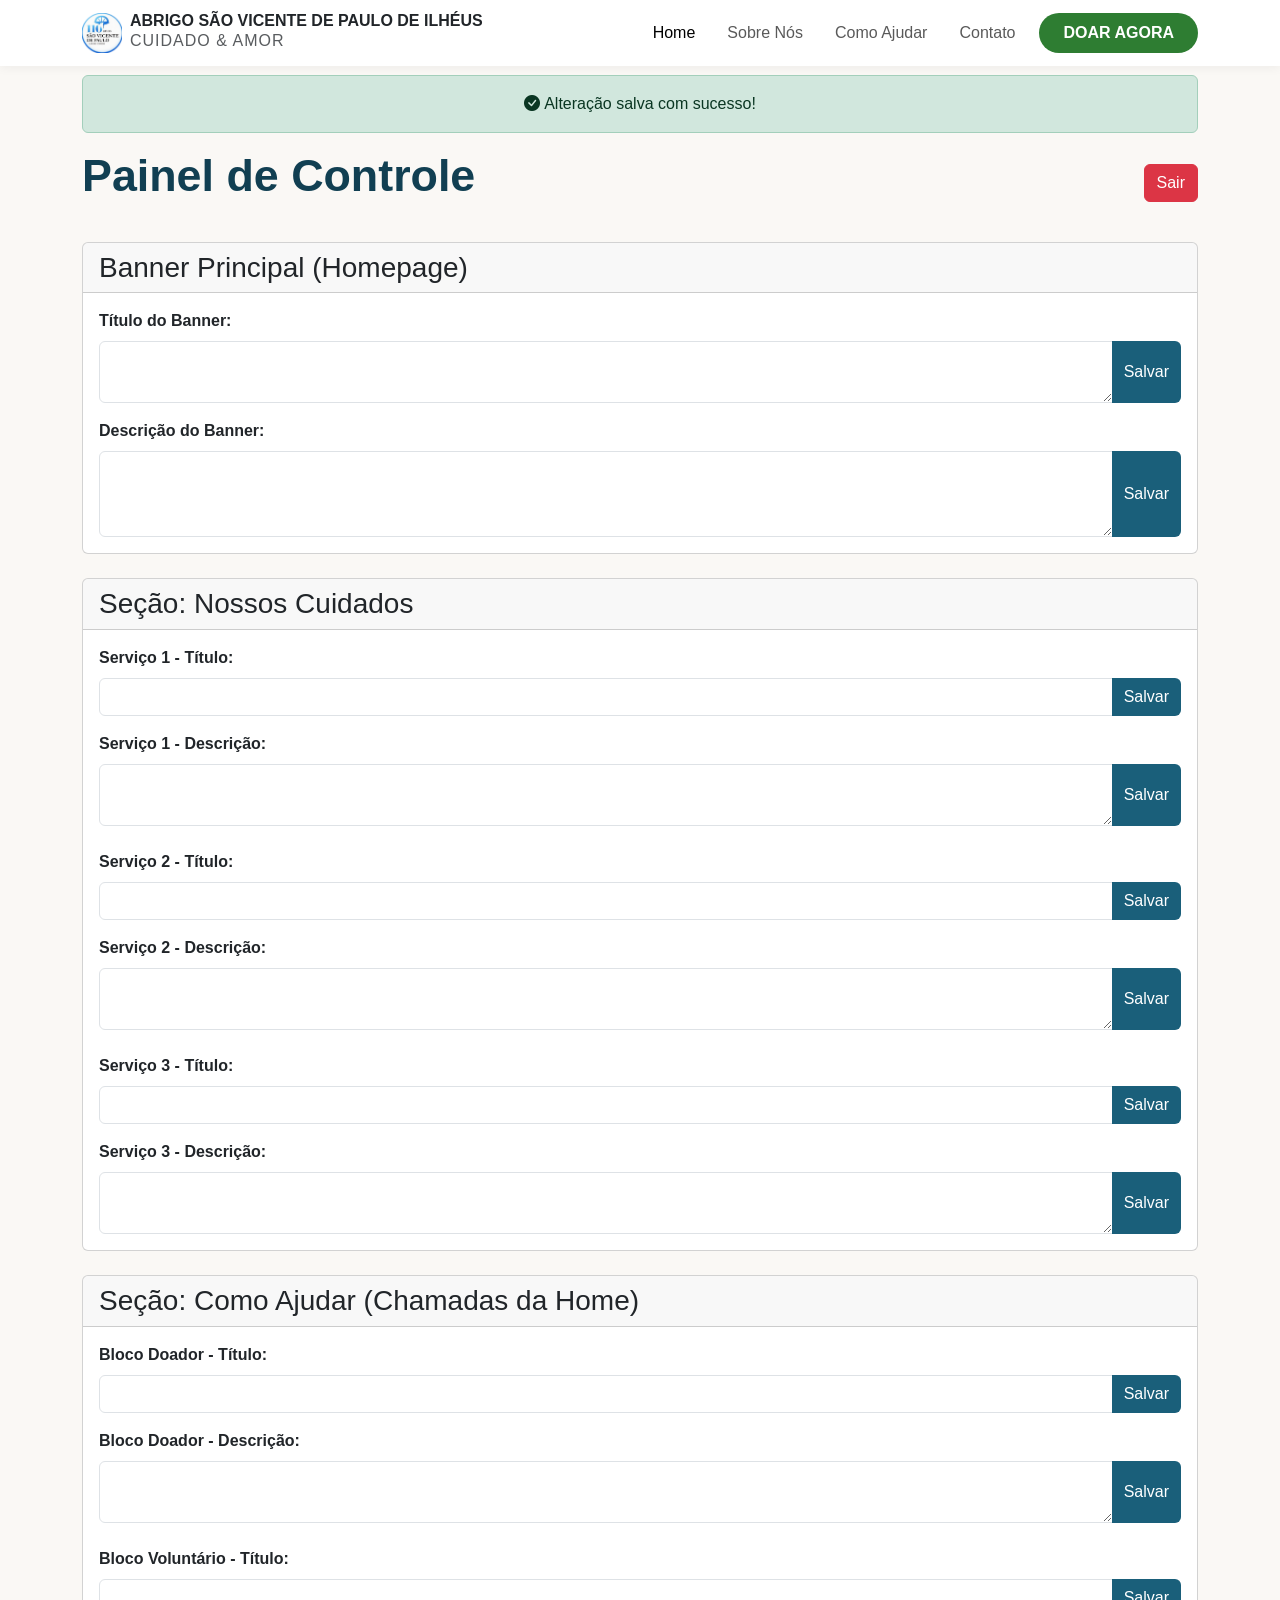
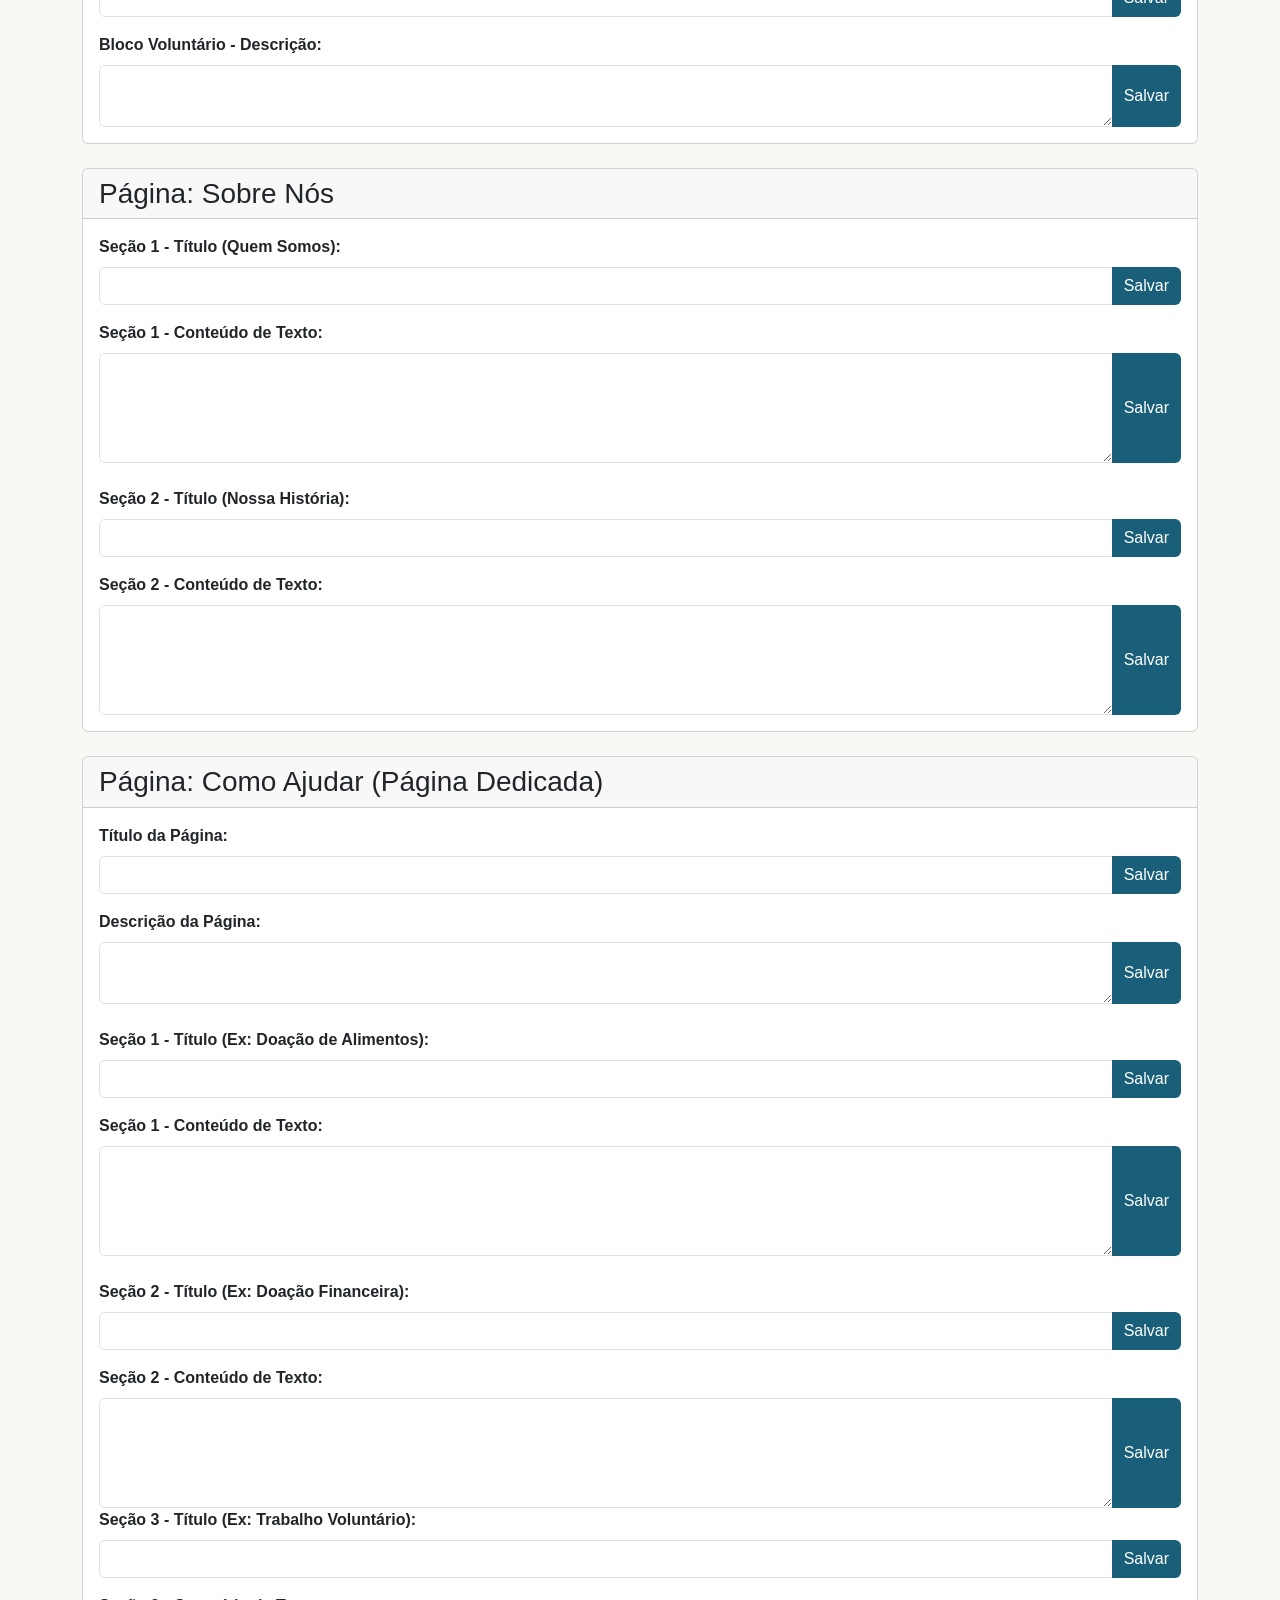
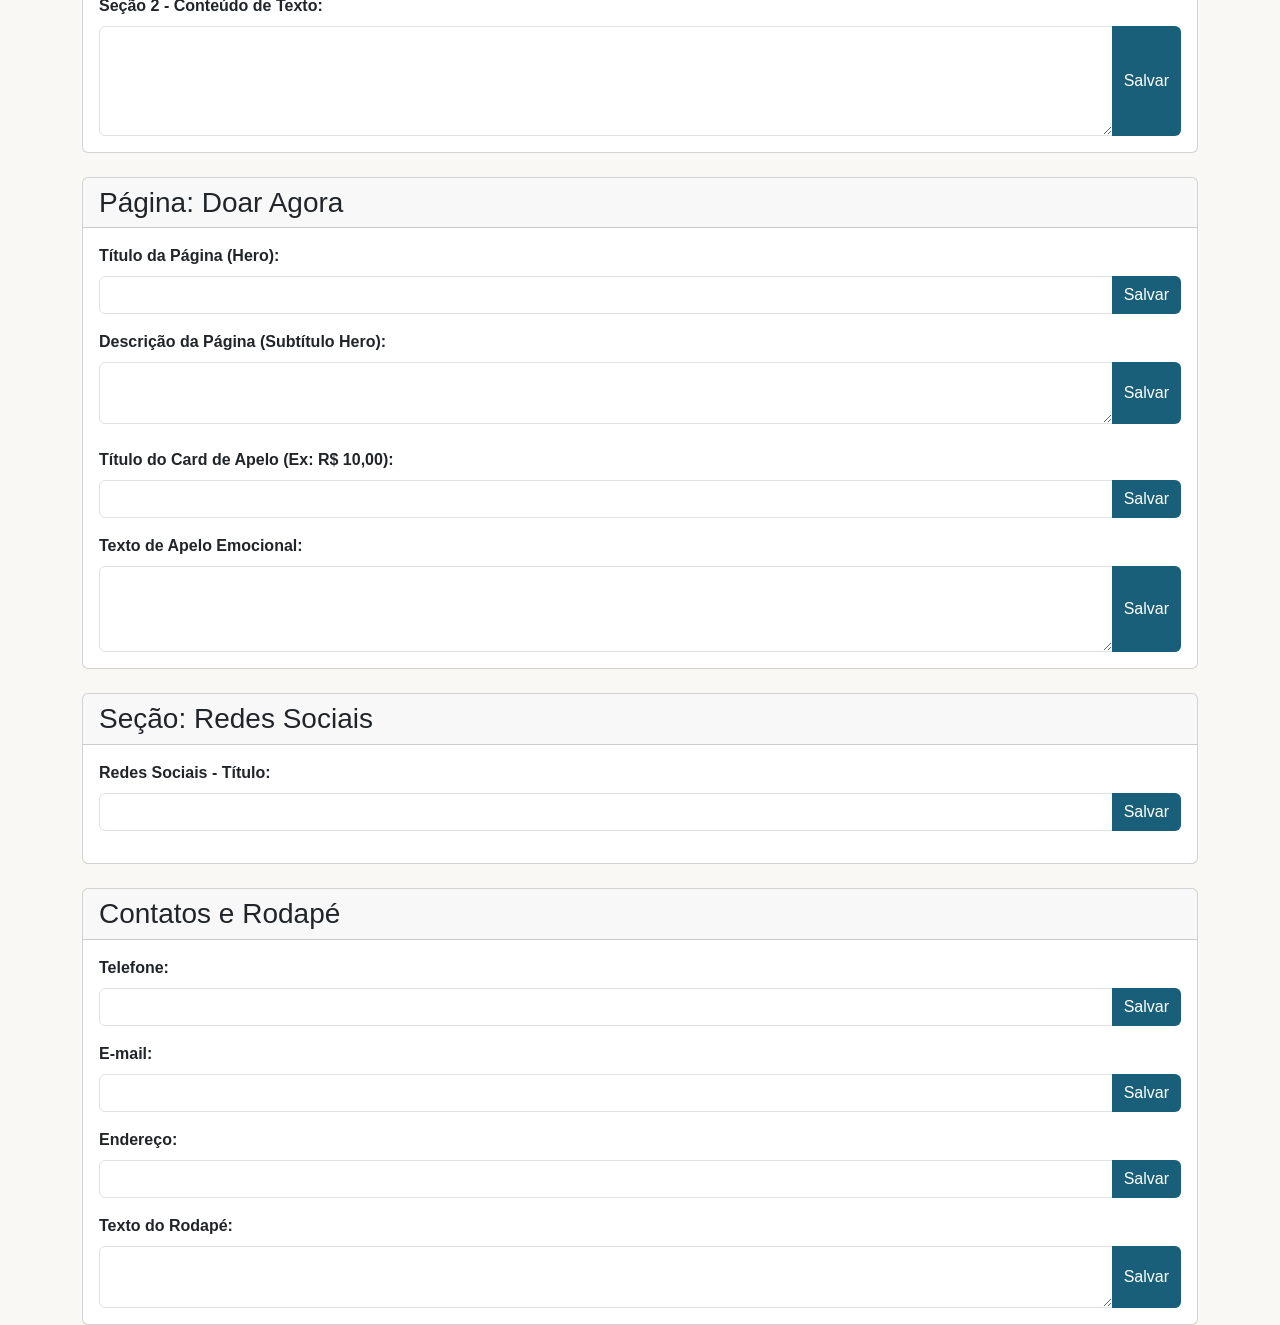
==== src/main/resources/templates/admin.html @ 843635ab "Implementação de envio de e-mail pelo formulário, integração de mapa na página de contato e conclusã" ====
<!DOCTYPE html>
<html lang="pt-BR" xmlns:th="http://www.thymeleaf.org">
<head>
    <meta charset="UTF-8">
    <meta name="viewport" content="width=device-width, initial-scale=1.0">
    <title>Abrigo São Vicente de Paulo de Ilhéus - Cuidado e Amor</title>
    <link rel="stylesheet" href="https://cdn.jsdelivr.net/npm/bootstrap@5.3.2/dist/css/bootstrap.min.css" >
    <link rel="stylesheet" href="https://cdn.jsdelivr.net/npm/bootstrap-icons@1.13.1/font/bootstrap-icons.min.css">
    <link rel="stylesheet" href="../static/css/estilos.css" th:href="@{/css/estilos.css}">
</head>
<body>

    <header>
        <nav class="navbar navbar-expand-lg fixed-top">
            <div class="container align-items-center">

                <!-- TÍTULO -->
                <a class="navbar-brand d-flex align-items-center" href="#">
                    <img src="../static/image/logo.svg" th:src="@{/image/logo.svg}" alt="logo" width="40" height="40" class="me-2">
                    <div class="d-flex flex-column text-start">
                        <span class="fw-bold lh-1 text-dark" style="font-size: 1.0rem;">ABRIGO SÃO VICENTE DE PAULO DE ILHÉUS</span>
                        <small class="text-muted" style="font-size: 1rem; letter-spacing: 1px;">CUIDADO & AMOR</small>
                    </div>
                </a>

                <!-- MENU -->
                <button class="navbar-toggler" mt-2 mt-lg-0 type="button" data-bs-toggle="collapse" data-bs-target="#navbarNav" aria-controls="navbarNav" aria-expanded="false" aria-label="Alternar navegação">
                    <span class="navbar-toggler-icon"></span>
                </button>
                <div class="collapse navbar-collapse" id="navbarNav">
                    <ul class="navbar-nav ms-auto align-items-lg-center">
                        <li class="nav-item"><a class="nav-link active px-3" th:href="@{/}">Home</a></li>
                        <li class="nav-item"><a class="nav-link px-3" th:href="@{/sobre}">Sobre Nós</a></li>
                        <li class="nav-item"><a class="nav-link px-3" th:href="@{/ajudar}">Como Ajudar</a></li>
                        <li class="nav-item"><a class="nav-link px-3 me-2" th:href="@{/contato}">Contato</a></li>
                        <li class="nav-item mt-2 mt-lg-0">
                            <a class="btn btn-custom-green px-4 py-2 rounded-pill fw-bold" th:href="@{/doar}">DOAR AGORA</a>
                        </li>
                    </ul>
                </div>
            </div>
        </nav>
    </header>

    <div style="margin-top: 75px;"></div>

    <div class="container mt-4">

        <div th:if="${param.sucesso}" class="alert alert-success text-center" role="alert">
            <i class="bi bi-check-circle-fill me-1"></i>Alteração salva com sucesso!
        </div>

        <div class="d-flex justify-content-between align-items-center mb-4">
            <h1 class="hero-title">Painel de Controle</h1>
            <a th:href="@{/logout}" class="btn btn-danger">Sair</a>
        </div>

        <div class="card mb-4">
            <div class="card-header h3">Banner Principal (Homepage)</div>
            <div class="card-body">
                <form th:action="@{/admin}" method="POST" class="mb-3">
                    <input type="hidden" name="chave" value="home.titulo">
                    <label class="form-label fw-bold">Título do Banner:</label>
                    <div class="input-group">
                        <textarea name="texto" class="form-control" rows="2" th:text="${textos['home.titulo']}"></textarea>
                        <button class="btn btn-custom-blue" type="submit">Salvar</button>
                    </div>
                </form>

                <form th:action="@{/admin}" method="POST">
                    <input type="hidden" name="chave" value="home.descricao">
                    <label class="form-label fw-bold">Descrição do Banner:</label>
                    <div class="input-group">
                        <textarea name="texto" class="form-control" rows="3" th:text="${textos['home.descricao']}"></textarea>
                        <button class="btn btn-custom-blue" type="submit">Salvar</button>
                    </div>
                </form>
            </div>
        </div>

        <div class="card mb-4">
            <div class="card-header h3">Seção: Nossos Cuidados</div>
            <div class="card-body">
                <form th:action="@{/admin}" method="POST" class="mb-3">
                    <input type="hidden" name="chave" value="servicos.saude.titulo">
                    <label class="form-label fw-bold">Serviço 1 - Título:</label>
                    <div class="input-group">
                        <input type="text" name="texto" class="form-control" th:value="${textos['servicos.saude.titulo']}">
                        <button class="btn btn-custom-blue" type="submit">Salvar</button>
                    </div>
                </form>
                <form th:action="@{/admin}" method="POST" class="mb-4">
                    <input type="hidden" name="chave" value="servicos.saude.texto">
                    <label class="form-label fw-bold">Serviço 1 - Descrição:</label>
                    <div class="input-group">
                        <textarea name="texto" class="form-control" rows="2" th:text="${textos['servicos.saude.texto']}"></textarea>
                        <button class="btn btn-custom-blue" type="submit">Salvar</button>
                    </div>
                </form>

                <form th:action="@{/admin}" method="POST" class="mb-3">
                    <input type="hidden" name="chave" value="servicos.lazer.titulo">
                    <label class="form-label fw-bold">Serviço 2 - Título:</label>
                    <div class="input-group">
                        <input type="text" name="texto" class="form-control" th:value="${textos['servicos.lazer.titulo']}">
                        <button class="btn btn-custom-blue" type="submit">Salvar</button>
                    </div>
                </form>
                <form th:action="@{/admin}" method="POST" class="mb-4">
                    <input type="hidden" name="chave" value="servicos.lazer.texto">
                    <label class="form-label fw-bold">Serviço 2 - Descrição:</label>
                    <div class="input-group">
                        <textarea name="texto" class="form-control" rows="2" th:text="${textos['servicos.lazer.texto']}"></textarea>
                        <button class="btn btn-custom-blue" type="submit">Salvar</button>
                    </div>
                </form>

                <form th:action="@{/admin}" method="POST" class="mb-3">
                    <input type="hidden" name="chave" value="servicos.convivencia.titulo">
                    <label class="form-label fw-bold">Serviço 3 - Título:</label>
                    <div class="input-group">
                        <input type="text" name="texto" class="form-control" th:value="${textos['servicos.convivencia.titulo']}">
                        <button class="btn btn-custom-blue" type="submit">Salvar</button>
                    </div>
                </form>
                <form th:action="@{/admin}" method="POST">
                    <input type="hidden" name="chave" value="servicos.convivencia.texto">
                    <label class="form-label fw-bold">Serviço 3 - Descrição:</label>
                    <div class="input-group">
                        <textarea name="texto" class="form-control" rows="2" th:text="${textos['servicos.convivencia.texto']}"></textarea>
                        <button class="btn btn-custom-blue" type="submit">Salvar</button>
                    </div>
                </form>
            </div>
        </div>

        <div class="card mb-4">
            <div class="card-header h3">Seção: Como Ajudar (Chamadas da Home)</div>
            <div class="card-body">
                <form th:action="@{/admin}" method="POST" class="mb-3">
                    <input type="hidden" name="chave" value="ajudar.doar.titulo">
                    <label class="form-label fw-bold">Bloco Doador - Título:</label>
                    <div class="input-group">
                        <input type="text" name="texto" class="form-control" th:value="${textos['ajudar.doar.titulo']}">
                        <button class="btn btn-custom-blue" type="submit">Salvar</button>
                    </div>
                </form>
                <form th:action="@{/admin}" method="POST" class="mb-4">
                    <input type="hidden" name="chave" value="ajudar.doar.texto">
                    <label class="form-label fw-bold">Bloco Doador - Descrição:</label>
                    <div class="input-group">
                        <textarea name="texto" class="form-control" rows="2" th:text="${textos['ajudar.doar.texto']}"></textarea>
                        <button class="btn btn-custom-blue" type="submit">Salvar</button>
                    </div>
                </form>

                <form th:action="@{/admin}" method="POST" class="mb-3">
                    <input type="hidden" name="chave" value="ajudar.voluntario.titulo">
                    <label class="form-label fw-bold">Bloco Voluntário - Título:</label>
                    <div class="input-group">
                        <input type="text" name="texto" class="form-control" th:value="${textos['ajudar.voluntario.titulo']}">
                        <button class="btn btn-custom-blue" type="submit">Salvar</button>
                    </div>
                </form>
                <form th:action="@{/admin}" method="POST">
                    <input type="hidden" name="chave" value="ajudar.voluntario.texto">
                    <label class="form-label fw-bold">Bloco Voluntário - Descrição:</label>
                    <div class="input-group">
                        <textarea name="texto" class="form-control" rows="2" th:text="${textos['ajudar.voluntario.texto']}"></textarea>
                        <button class="btn btn-custom-blue" type="submit">Salvar</button>
                    </div>
                </form>
            </div>
        </div>

        <div class="card mb-4">
            <div class="card-header h3">Página: Sobre Nós</div>
            <div class="card-body">
                <form th:action="@{/admin}" method="POST" class="mb-3">
                    <input type="hidden" name="chave" value="sobre.quemsomos.titulo">
                    <label class="form-label fw-bold">Seção 1 - Título (Quem Somos):</label>
                    <div class="input-group">
                        <input type="text" name="texto" class="form-control" th:value="${textos['sobre.quemsomos.titulo']}">
                        <button class="btn btn-custom-blue" type="submit">Salvar</button>
                    </div>
                </form>
                <form th:action="@{/admin}" method="POST" class="mb-4">
                    <input type="hidden" name="chave" value="sobre.quemsomos.texto">
                    <label class="form-label fw-bold">Seção 1 - Conteúdo de Texto:</label>
                    <div class="input-group">
                        <textarea name="texto" class="form-control" rows="4" th:text="${textos['sobre.quemsomos.texto']}"></textarea>
                        <button class="btn btn-custom-blue" type="submit">Salvar</button>
                    </div>
                </form>

                <form th:action="@{/admin}" method="POST" class="mb-3">
                    <input type="hidden" name="chave" value="sobre.historia.titulo">
                    <label class="form-label fw-bold">Seção 2 - Título (Nossa História):</label>
                    <div class="input-group">
                        <input type="text" name="texto" class="form-control" th:value="${textos['sobre.historia.titulo']}">
                        <button class="btn btn-custom-blue" type="submit">Salvar</button>
                    </div>
                </form>
                <form th:action="@{/admin}" method="POST">
                    <input type="hidden" name="chave" value="sobre.historia.texto">
                    <label class="form-label fw-bold">Seção 2 - Conteúdo de Texto:</label>
                    <div class="input-group">
                        <textarea name="texto" class="form-control" rows="4" th:text="${textos['sobre.historia.texto']}"></textarea>
                        <button class="btn btn-custom-blue" type="submit">Salvar</button>
                    </div>
                </form>
            </div>
        </div>

        <div class="card mb-4">
            <div class="card-header h3">Página: Como Ajudar (Página Dedicada)</div>
            <div class="card-body">
                <form th:action="@{/admin}" method="POST" class="mb-3">
                    <input type="hidden" name="chave" value="comoajudar.titulo">
                    <label class="form-label fw-bold">Título da Página:</label>
                    <div class="input-group">
                        <input type="text" name="texto" class="form-control" th:value="${textos['comoajudar.titulo']}">
                        <button class="btn btn-custom-blue" type="submit">Salvar</button>
                    </div>
                </form>
                <form th:action="@{/admin}" method="POST" class="mb-4">
                    <input type="hidden" name="chave" value="comoajudar.descricao">
                    <label class="form-label fw-bold">Descrição da Página:</label>
                    <div class="input-group">
                        <textarea name="texto" class="form-control" rows="2" th:text="${textos['comoajudar.descricao']}"></textarea>
                        <button class="btn btn-custom-blue" type="submit">Salvar</button>
                    </div>
                </form>

                <form th:action="@{/admin}" method="POST" class="mb-3">
                    <input type="hidden" name="chave" value="comoajudar.alimentos.titulo">
                    <label class="form-label fw-bold">Seção 1 - Título (Ex: Doação de Alimentos):</label>
                    <div class="input-group">
                        <input type="text" name="texto" class="form-control" th:value="${textos['comoajudar.alimentos.titulo']}">
                        <button class="btn btn-custom-blue" type="submit">Salvar</button>
                    </div>
                </form>
                <form th:action="@{/admin}" method="POST" class="mb-4">
                    <input type="hidden" name="chave" value="comoajudar.alimentos.texto">
                    <label class="form-label fw-bold">Seção 1 - Conteúdo de Texto:</label>
                    <div class="input-group">
                        <textarea name="texto" class="form-control" rows="4" th:text="${textos['comoajudar.alimentos.texto']}"></textarea>
                        <button class="btn btn-custom-blue" type="submit">Salvar</button>
                    </div>
                </form>

                <form th:action="@{/admin}" method="POST" class="mb-3">
                    <input type="hidden" name="chave" value="comoajudar.financeiro.titulo">
                    <label class="form-label fw-bold">Seção 2 - Título (Ex: Doação Financeira):</label>
                    <div class="input-group">
                        <input type="text" name="texto" class="form-control" th:value="${textos['comoajudar.financeiro.titulo']}">
                        <button class="btn btn-custom-blue" type="submit">Salvar</button>
                    </div>
                </form>
                <form th:action="@{/admin}" method="POST">
                    <input type="hidden" name="chave" value="comoajudar.financeiro.texto">
                    <label class="form-label fw-bold">Seção 2 - Conteúdo de Texto:</label>
                    <div class="input-group">
                        <textarea name="texto" class="form-control" rows="4" th:text="${textos['comoajudar.financeiro.texto']}"></textarea>
                        <button class="btn btn-custom-blue" type="submit">Salvar</button>
                    </div>
                </form>

                <form th:action="@{/admin}" method="POST" class="mb-3">
                    <input type="hidden" name="chave" value="comoajudar.voluntario.titulo">
                    <label class="form-label fw-bold">Seção 3 - Título (Ex: Trabalho Voluntário):</label>
                    <div class="input-group">
                        <input type="text" name="texto" class="form-control" th:value="${textos['comoajudar.voluntario.titulo']}">
                        <button class="btn btn-custom-blue" type="submit">Salvar</button>
                    </div>
                </form>
                <form th:action="@{/admin}" method="POST">
                    <input type="hidden" name="chave" value="comoajudar.voluntario.texto">
                    <label class="form-label fw-bold">Seção 2 - Conteúdo de Texto:</label>
                    <div class="input-group">
                        <textarea name="texto" class="form-control" rows="4" th:text="${textos['comoajudar.voluntario.texto']}"></textarea>
                        <button class="btn btn-custom-blue" type="submit">Salvar</button>
                    </div>
                </form>
            </div>
        </div>

        <div class="card mb-4">
            <div class="card-header h3">Página: Doar Agora</div>
            <div class="card-body">
                <form th:action="@{/admin}" method="POST" class="mb-3">
                    <input type="hidden" name="chave" value="doar.titulo">
                    <label class="form-label fw-bold">Título da Página (Hero):</label>
                    <div class="input-group">
                        <input type="text" name="texto" class="form-control" th:value="${textos['doar.titulo']}">
                        <button class="btn btn-custom-blue" type="submit">Salvar</button>
                    </div>
                </form>
                <form th:action="@{/admin}" method="POST" class="mb-4">
                    <input type="hidden" name="chave" value="doar.descricao">
                    <label class="form-label fw-bold">Descrição da Página (Subtítulo Hero):</label>
                    <div class="input-group">
                        <textarea name="texto" class="form-control" rows="2" th:text="${textos['doar.descricao']}"></textarea>
                        <button class="btn btn-custom-blue" type="submit">Salvar</button>
                    </div>
                </form>

                <form th:action="@{/admin}" method="POST" class="mb-3">
                    <input type="hidden" name="chave" value="doar.apelo.titulo">
                    <label class="form-label fw-bold">Título do Card de Apelo (Ex: R$ 10,00):</label>
                    <div class="input-group">
                        <input type="text" name="texto" class="form-control" th:value="${textos['doar.apelo.titulo']}">
                        <button class="btn btn-custom-blue" type="submit">Salvar</button>
                    </div>
                </form>
                <form th:action="@{/admin}" method="POST">
                    <input type="hidden" name="chave" value="doar.apelo.texto">
                    <label class="form-label fw-bold">Texto de Apelo Emocional:</label>
                    <div class="input-group">
                        <textarea name="texto" class="form-control" rows="3" th:text="${textos['doar.apelo.texto']}"></textarea>
                        <button class="btn btn-custom-blue" type="submit">Salvar</button>
                    </div>
                </form>
            </div>
        </div>

        <div class="card mb-4">
            <div class="card-header h3">Seção: Redes Sociais</div>
            <div class="card-body">
                <form th:action="@{/admin}" method="POST" class="mb-3">
                    <input type="hidden" name="chave" value="redes.titulo">
                    <label class="form-label fw-bold">Redes Sociais - Título:</label>
                    <div class="input-group">
                        <input type="text" name="texto" class="form-control" th:value="${textos['redes.titulo']}">
                        <button class="btn btn-custom-blue" type="submit">Salvar</button>
                    </div>
                </form>
            </div>
        </div>

        <div class="card">
            <div class="card-header h3">Contatos e Rodapé</div>
            <div class="card-body">
                <form th:action="@{/admin}" method="POST" class="mb-3">
                    <input type="hidden" name="chave" value="contato.telefone">
                    <label class="form-label fw-bold">Telefone:</label>
                    <div class="input-group">
                        <input type="text" name="texto" class="form-control" th:value="${textos['contato.telefone']}">
                        <button class="btn btn-custom-blue" type="submit">Salvar</button>
                    </div>
                </form>

                <form th:action="@{/admin}" method="POST" class="mb-3">
                    <input type="hidden" name="chave" value="contato.email">
                    <label class="form-label fw-bold">E-mail:</label>
                    <div class="input-group">
                        <input type="text" name="texto" class="form-control" th:value="${textos['contato.email']}">
                        <button class="btn btn-custom-blue" type="submit">Salvar</button>
                    </div>
                </form>

                <form th:action="@{/admin}" method="POST" class="mb-3">
                    <input type="hidden" name="chave" value="contato.endereco">
                    <label class="form-label fw-bold">Endereço:</label>
                    <div class="input-group">
                        <input type="text" name="texto" class="form-control" th:value="${textos['contato.endereco']}">
                        <button class="btn btn-custom-blue" type="submit">Salvar</button>
                    </div>
                </form>

                <form th:action="@{/admin}" method="POST">
                    <input type="hidden" name="chave" value="footer.sobre.texto">
                    <label class="form-label fw-bold">Texto do Rodapé:</label>
                    <div class="input-group">
                        <textarea name="texto" class="form-control" rows="2" th:text="${textos['footer.sobre.texto']}"></textarea>
                        <button class="btn btn-custom-blue" type="submit">Salvar</button>
                    </div>
                </form>
            </div>
        </div>
    </div>

    <script src="https://cdn.jsdelivr.net/npm/bootstrap@5.3.2/dist/js/bootstrap.bundle.min.js"></script>
</body>
</html>
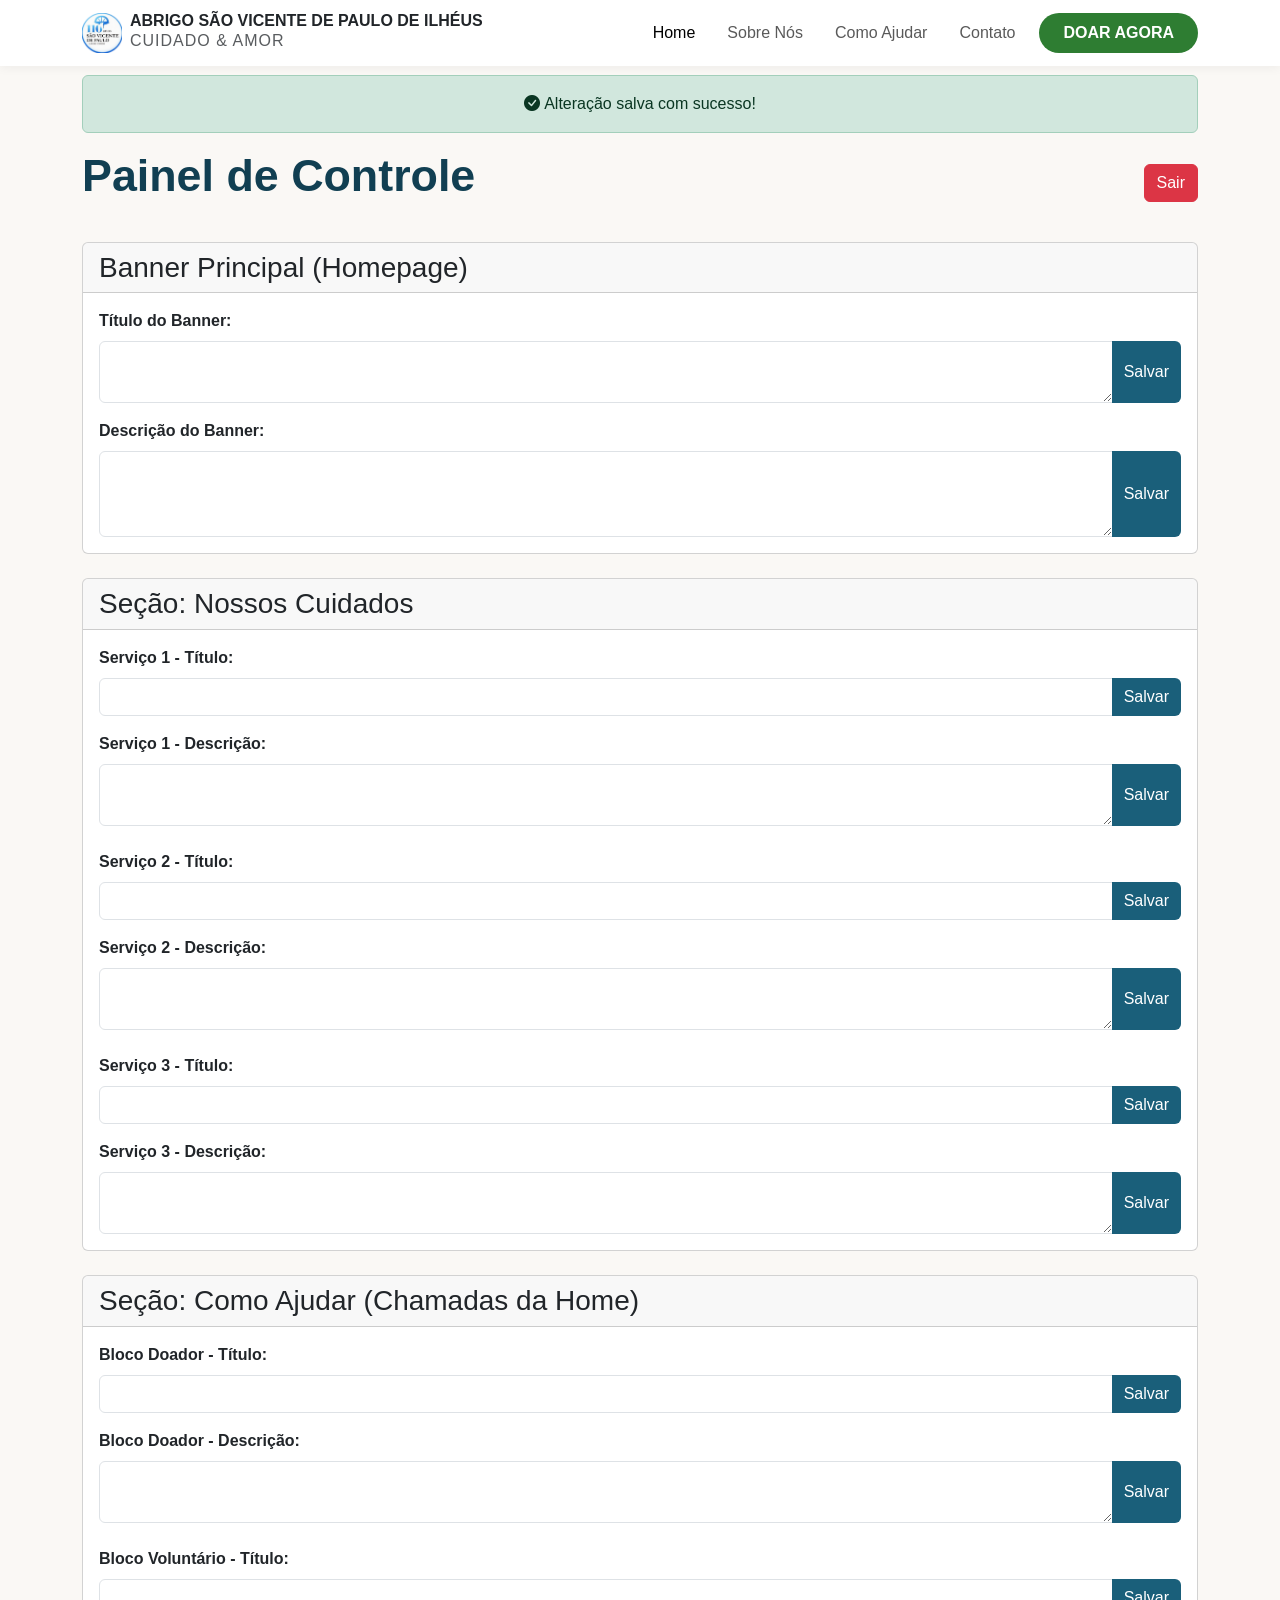
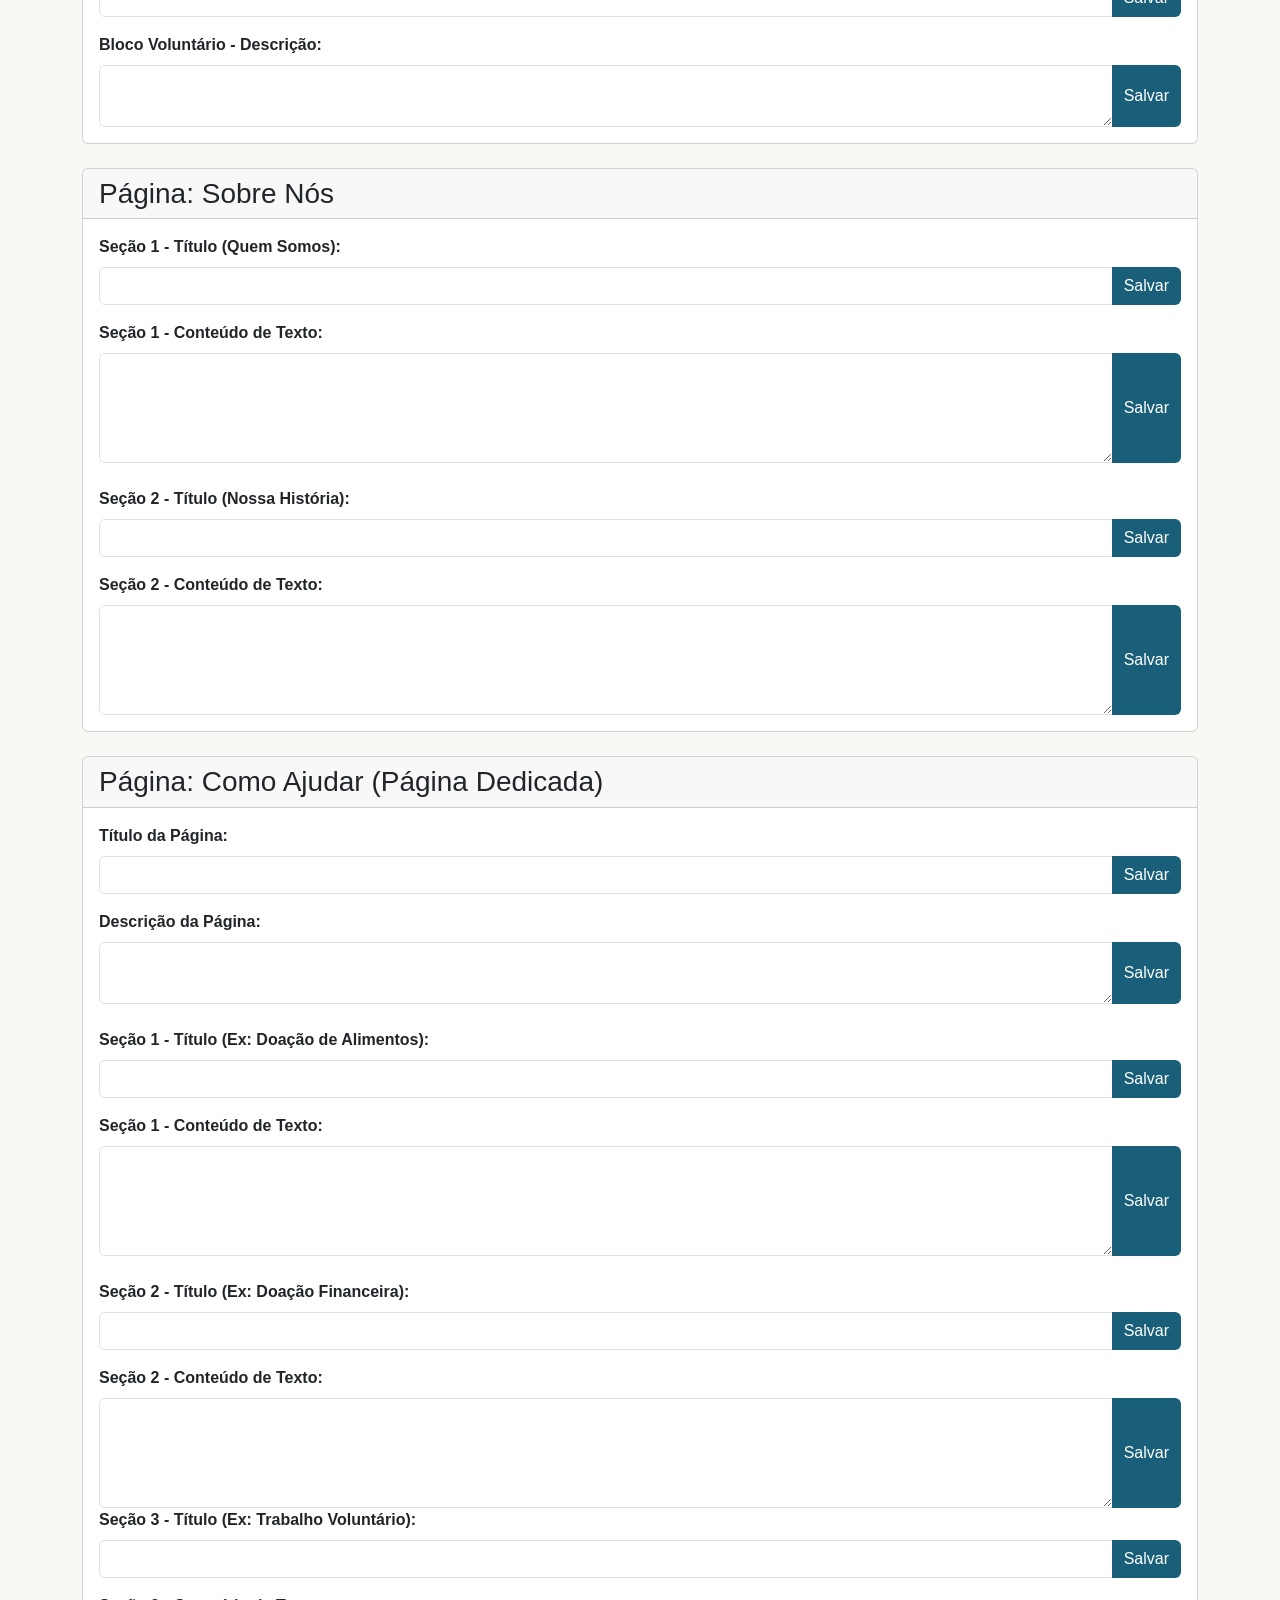
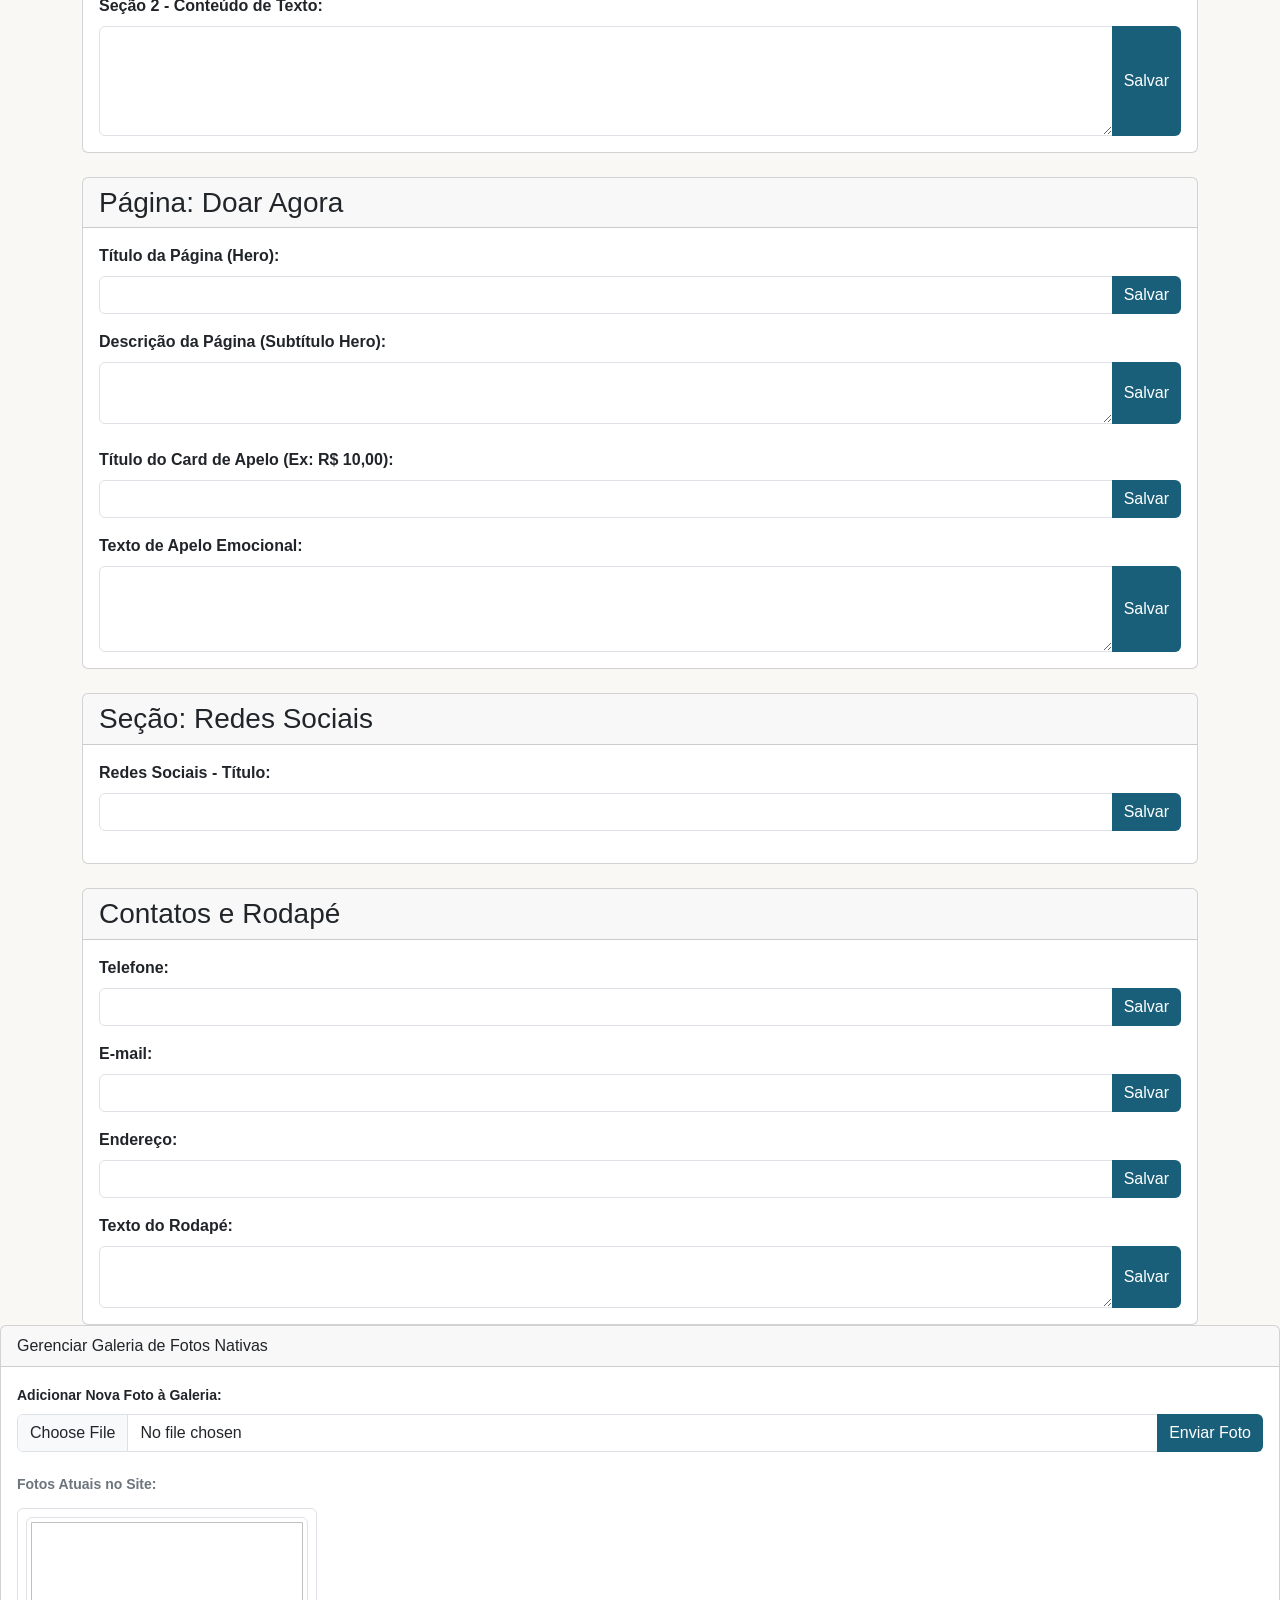
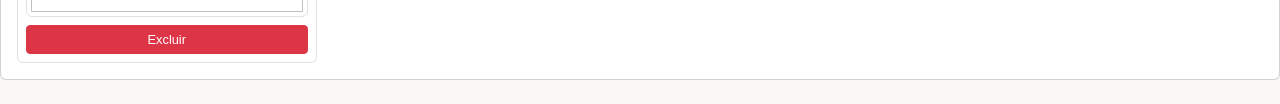
==== commit f246be43: "Implementação da galeria e alterações em sobre.html" ====
--- a/src/main/resources/templates/admin.html
+++ b/src/main/resources/templates/admin.html
@@ -7,6 +7,7 @@
     <link rel="stylesheet" href="https://cdn.jsdelivr.net/npm/bootstrap@5.3.2/dist/css/bootstrap.min.css" >
     <link rel="stylesheet" href="https://cdn.jsdelivr.net/npm/bootstrap-icons@1.13.1/font/bootstrap-icons.min.css">
     <link rel="stylesheet" href="../static/css/estilos.css" th:href="@{/css/estilos.css}">
+    <link rel="icon" th:href="@{/image/favicon-32x32.png}" type="image/x-icon">
 </head>
 <body>
 
@@ -380,6 +381,36 @@
         </div>
     </div>
 
+    <!-- SEÇÃO: GALERIA DE FOTOS (TABELA MÍDIA) -->
+    <div class="card mb-4">
+        <div class="card-header">Gerenciar Galeria de Fotos Nativas</div>
+        <div class="card-body">
+            
+            <!-- Formulário de Upload -->
+            <form th:action="@{/admin/galeria/upload}" method="POST" enctype="multipart/form-data" class="mb-4">
+                <label class="form-label small fw-semibold">Adicionar Nova Foto à Galeria:</label>
+                <div class="input-group">
+                    <input type="file" name="imagem" class="form-control" accept="image/*" required>
+                    <button class="btn btn-custom-blue" type="submit">Enviar Foto</button>
+                </div>
+            </form>
+
+            <!-- Grade de Miniaturas com as fotos que já estão salvas no banco -->
+            <h6 class="fw-bold mb-3 small text-secondary">Fotos Atuais no Site:</h6>
+            <div class="row g-3">
+                <div class="col-6 col-md-3 text-center" th:each="midia : ${midias}">
+                    <div class="border rounded p-2">
+                        <img th:src="${midia.urlCaminho}" class="img-thumbnail mb-2" style="height: 100px; object-fit: cover; width: 100%;">
+                        <form th:action="@{/admin/excluir/{id}(id=${midia.id})}" th:method="delete" class="d-inline">
+                            <button type="submit" class="btn btn-danger btn-sm w-100" style="font-size: 0.8rem;">Excluir</button>
+                        </form>
+                    </div>
+                </div>
+            </div>
+
+        </div>
+    </div>
+
     <script src="https://cdn.jsdelivr.net/npm/bootstrap@5.3.2/dist/js/bootstrap.bundle.min.js"></script>
 </body>
 </html>
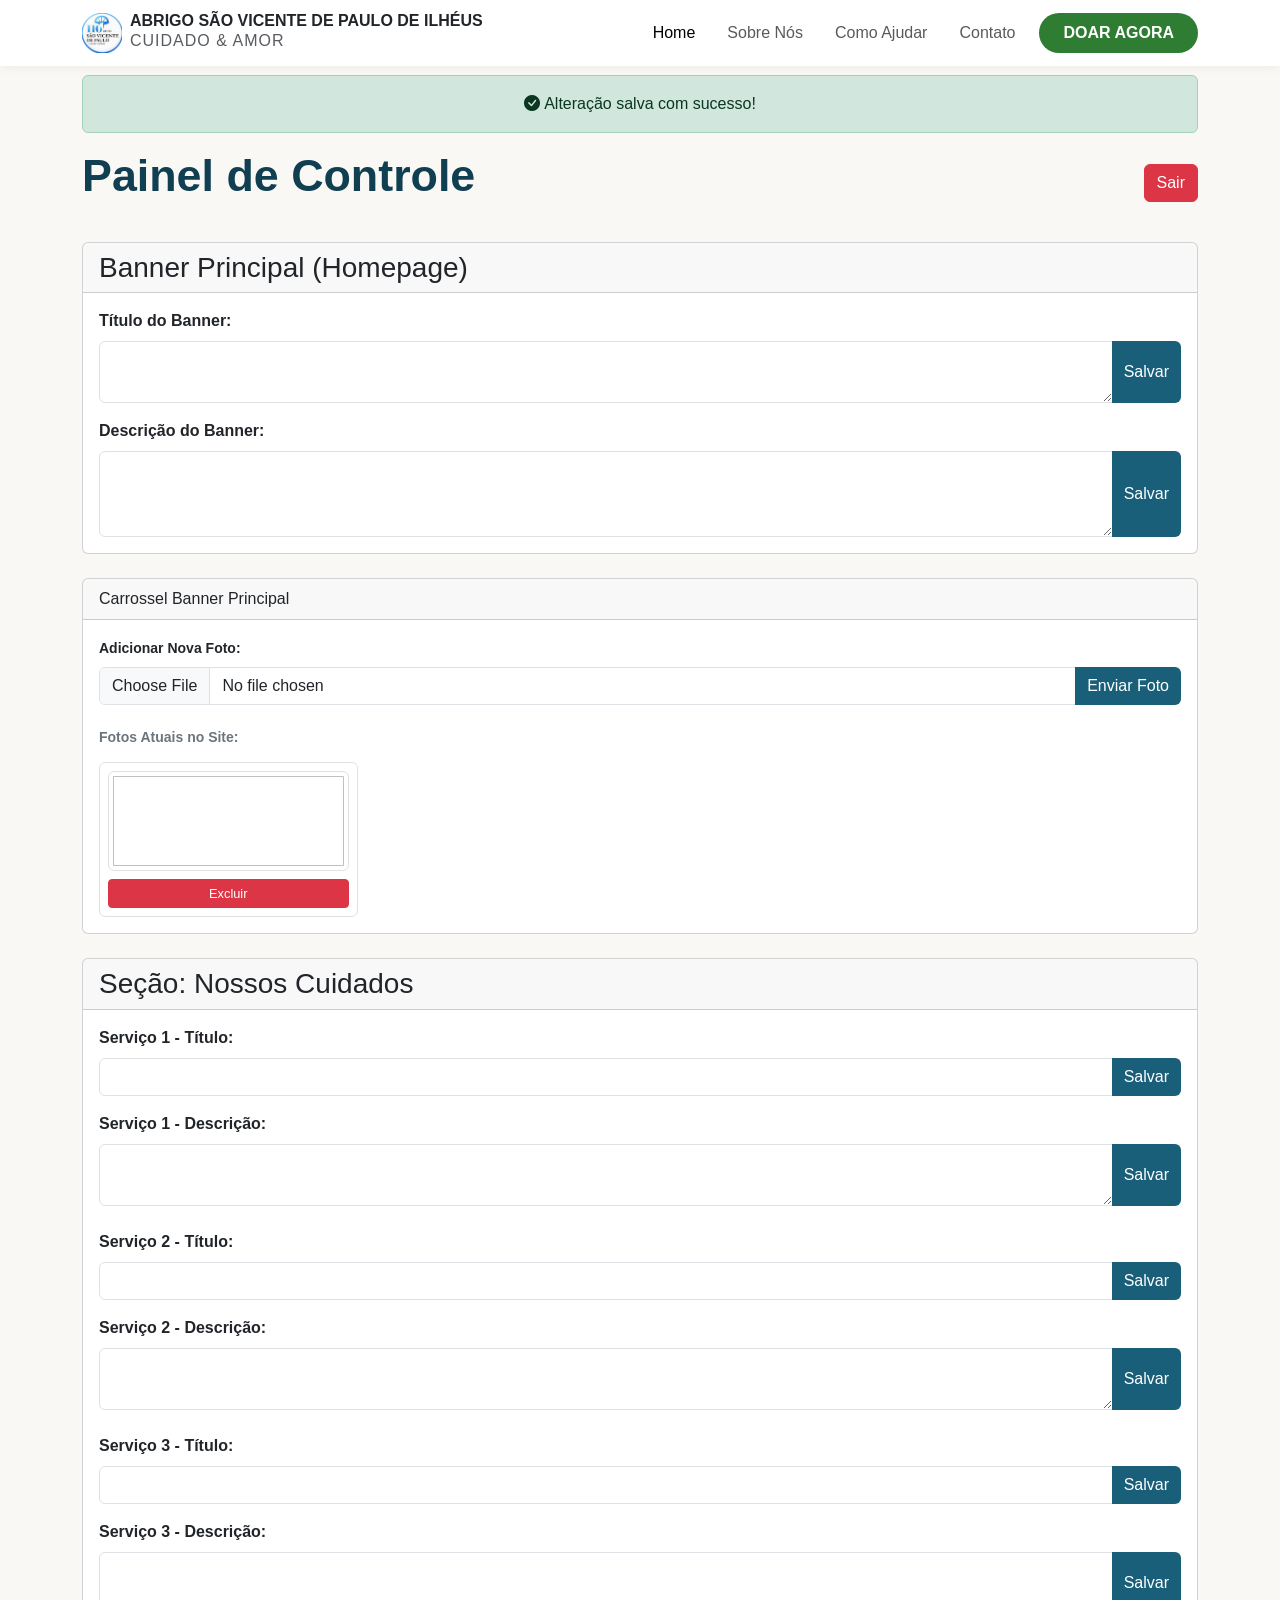
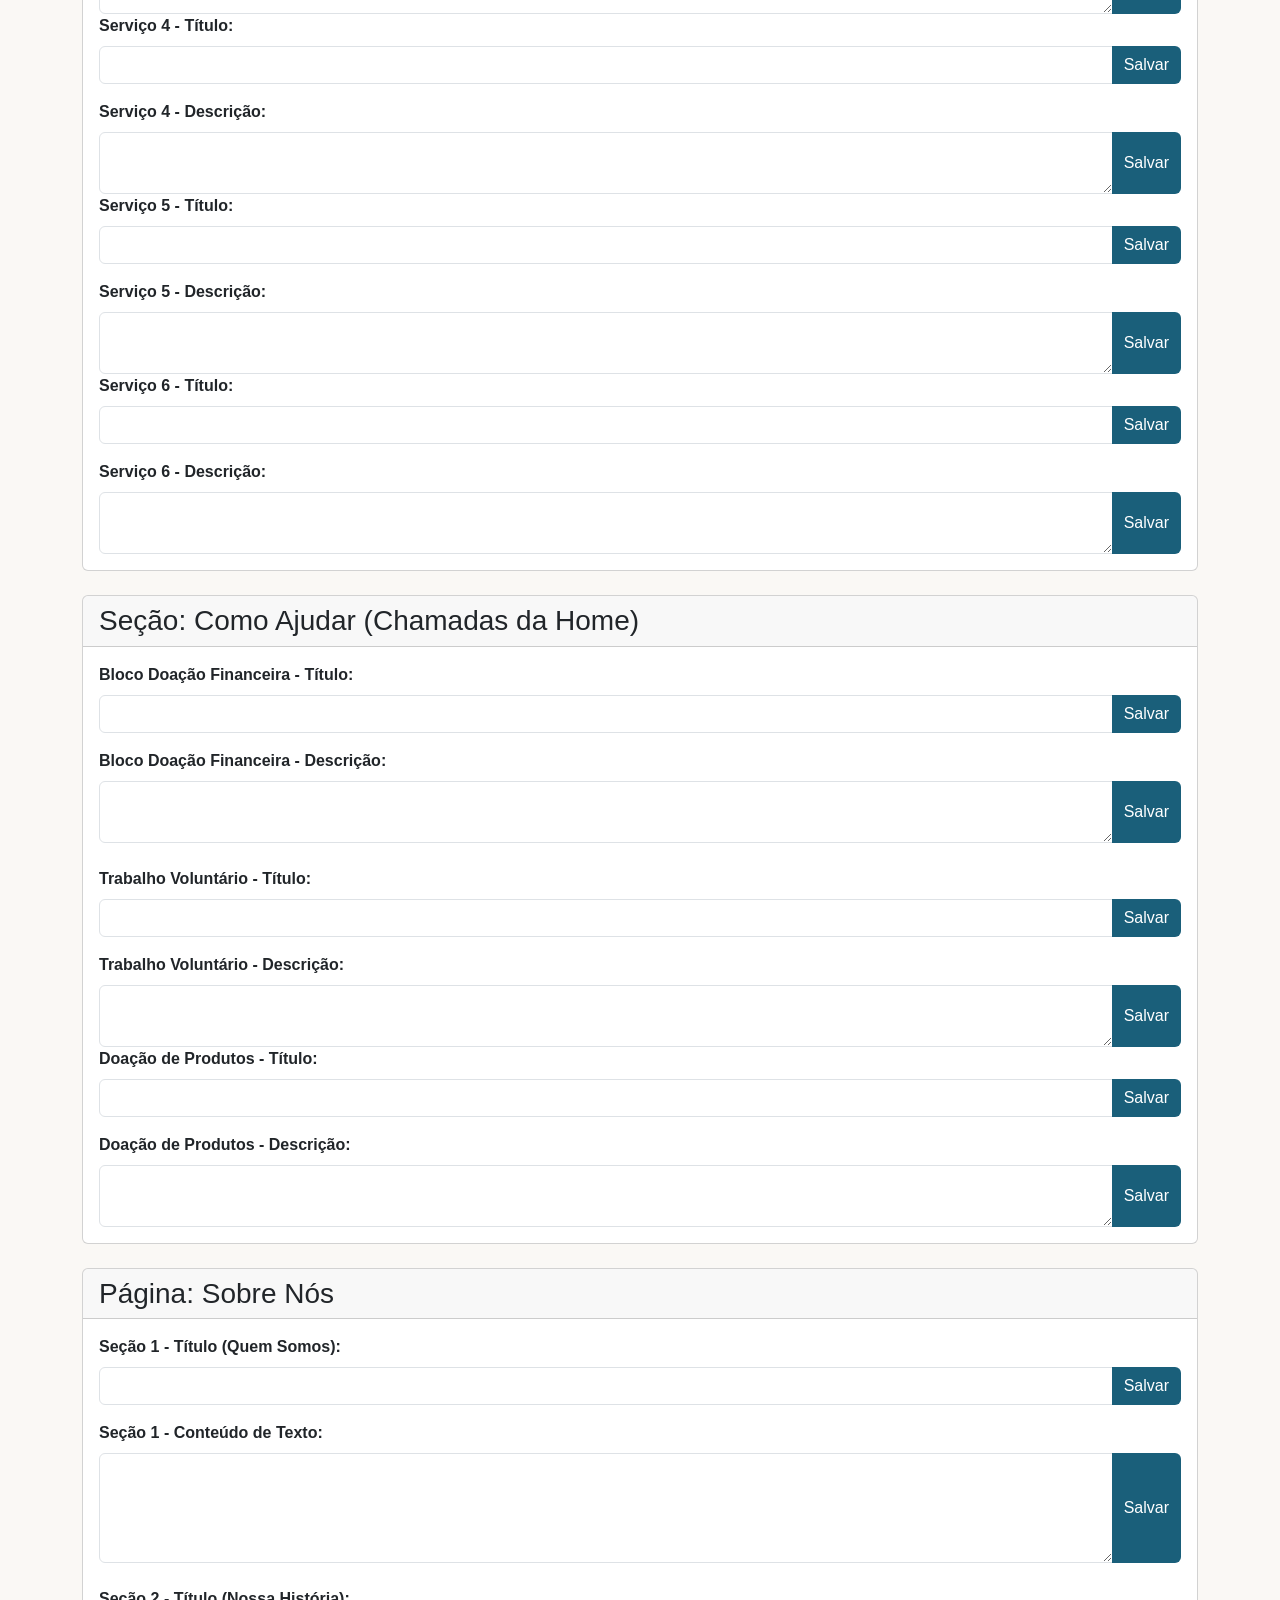
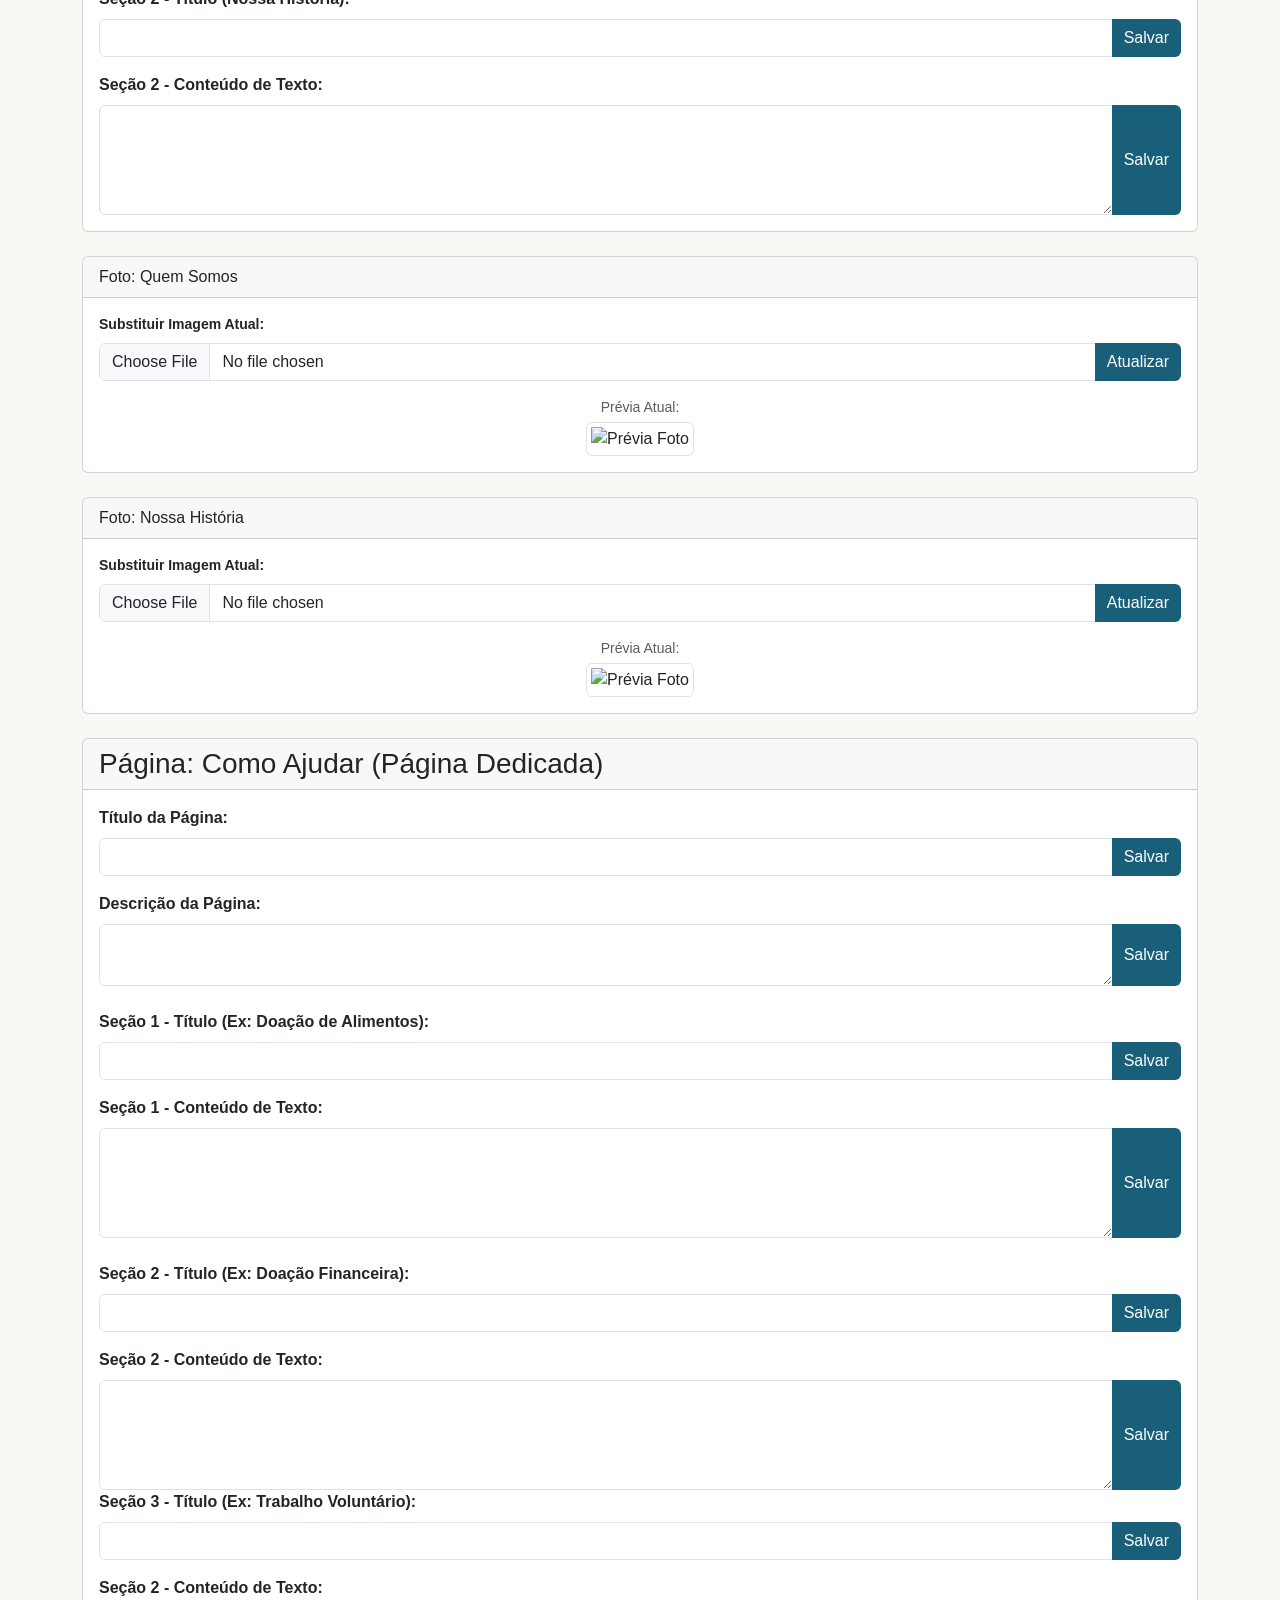
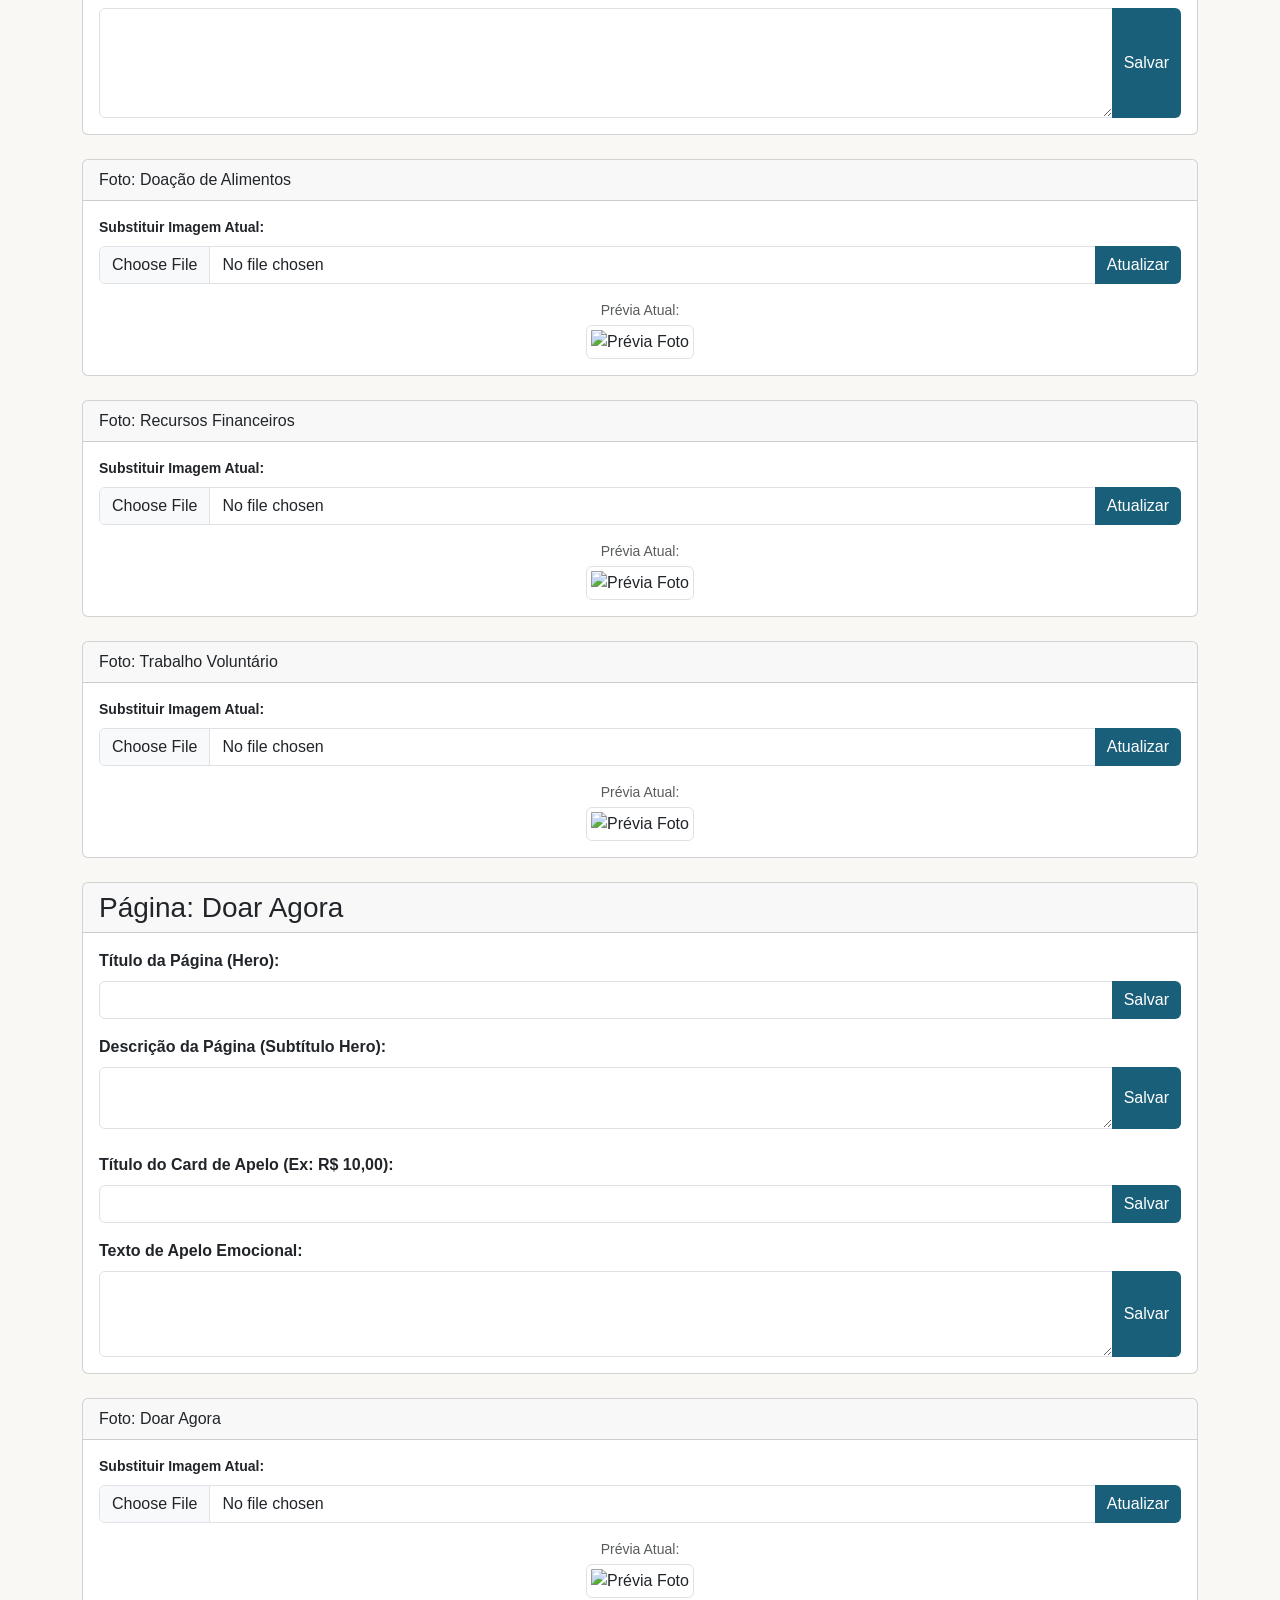
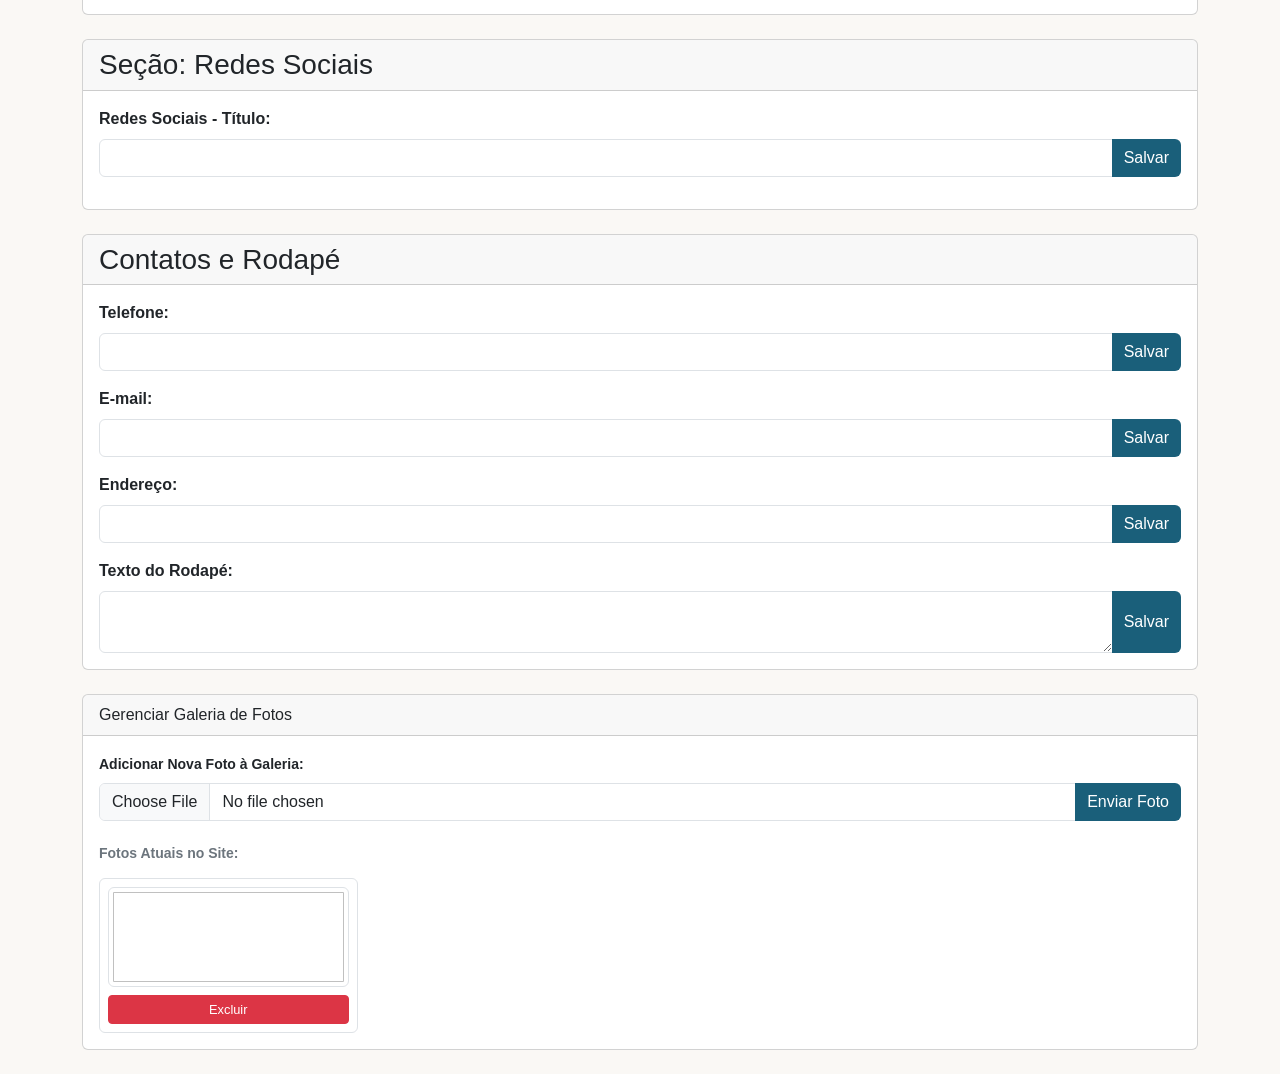
==== commit 589d352a: "Configurações para Upload de imagem pelo administrador do site" ====
--- a/src/main/resources/templates/admin.html
+++ b/src/main/resources/templates/admin.html
@@ -78,13 +78,59 @@
                 </form>
             </div>
         </div>
+        
+        <div class="card mb-4">
+            <div class="card-header">Carrossel Banner Principal</div>
+            <div class="card-body">
+                
+                <!-- Formulário de Upload -->
+                <form th:action="@{/admin/carrossel/upload}" method="POST" enctype="multipart/form-data" class="mb-4">
+                    <label class="form-label small fw-semibold">Adicionar Nova Foto:</label>
+                    <div class="input-group">
+                        <input type="file" name="imagem" class="form-control" accept="image/*" required>
+                        <button class="btn btn-custom-blue" type="submit">Enviar Foto</button>
+                    </div>
+                </form>
+
+                <!-- Grade de Miniaturas com as fotos que já estão salvas no banco -->
+                <h6 class="fw-bold mb-3 small text-secondary">Fotos Atuais no Site:</h6>
+                <div class="row g-3">
+                    <div class="col-6 col-md-3 text-center" th:each="midia : ${midiasCarrossel}">
+                        <div class="border rounded p-2">
+                            <img th:src="${midia.urlCaminho}" class="img-thumbnail mb-2" style="height: 100px; object-fit: cover; width: 100%;">
+                            <form th:action="@{/admin/excluir/{id}(id=${midia.id})}" th:method="delete" class="d-inline">
+                                <button type="submit" class="btn btn-danger btn-sm w-100" style="font-size: 0.8rem;">Excluir</button>
+                            </form>
+                        </div>
+                    </div>
+                </div>
+
+            </div>
+        </div>
 
         <div class="card mb-4">
             <div class="card-header h3">Seção: Nossos Cuidados</div>
             <div class="card-body">
                 <form th:action="@{/admin}" method="POST" class="mb-3">
+                    <input type="hidden" name="chave" value="servicos.assistencia.titulo">
+                    <label class="form-label fw-bold">Serviço 1 - Título:</label>
+                    <div class="input-group">
+                        <input type="text" name="texto" class="form-control" th:value="${textos['servicos.assistencia.titulo']}">
+                        <button class="btn btn-custom-blue" type="submit">Salvar</button>
+                    </div>
+                </form>
+                <form th:action="@{/admin}" method="POST" class="mb-4">
+                    <input type="hidden" name="chave" value="servicos.assistencia.texto">
+                    <label class="form-label fw-bold">Serviço 1 - Descrição:</label>
+                    <div class="input-group">
+                        <textarea name="texto" class="form-control" rows="2" th:text="${textos['servicos.assistencia.texto']}"></textarea>
+                        <button class="btn btn-custom-blue" type="submit">Salvar</button>
+                    </div>
+                </form>
+
+                <form th:action="@{/admin}" method="POST" class="mb-3">
                     <input type="hidden" name="chave" value="servicos.saude.titulo">
-                    <label class="form-label fw-bold">Serviço 1 - Título:</label>
+                    <label class="form-label fw-bold">Serviço 2 - Título:</label>
                     <div class="input-group">
                         <input type="text" name="texto" class="form-control" th:value="${textos['servicos.saude.titulo']}">
                         <button class="btn btn-custom-blue" type="submit">Salvar</button>
@@ -92,7 +138,7 @@
                 </form>
                 <form th:action="@{/admin}" method="POST" class="mb-4">
                     <input type="hidden" name="chave" value="servicos.saude.texto">
-                    <label class="form-label fw-bold">Serviço 1 - Descrição:</label>
+                    <label class="form-label fw-bold">Serviço 2 - Descrição:</label>
                     <div class="input-group">
                         <textarea name="texto" class="form-control" rows="2" th:text="${textos['servicos.saude.texto']}"></textarea>
                         <button class="btn btn-custom-blue" type="submit">Salvar</button>
@@ -100,16 +146,50 @@
                 </form>
 
                 <form th:action="@{/admin}" method="POST" class="mb-3">
+                    <input type="hidden" name="chave" value="servicos.alimentacao.titulo">
+                    <label class="form-label fw-bold">Serviço 3 - Título:</label>
+                    <div class="input-group">
+                        <input type="text" name="texto" class="form-control" th:value="${textos['servicos.alimentacao.titulo']}">
+                        <button class="btn btn-custom-blue" type="submit">Salvar</button>
+                    </div>
+                </form>
+                <form th:action="@{/admin}" method="POST">
+                    <input type="hidden" name="chave" value="servicos.alimentacao.texto">
+                    <label class="form-label fw-bold">Serviço 3 - Descrição:</label>
+                    <div class="input-group">
+                        <textarea name="texto" class="form-control" rows="2" th:text="${textos['servicos.alimentacao.texto']}"></textarea>
+                        <button class="btn btn-custom-blue" type="submit">Salvar</button>
+                    </div>
+                </form>
+
+                <form th:action="@{/admin}" method="POST" class="mb-3">
+                    <input type="hidden" name="chave" value="servicos.fisioterapia.titulo">
+                    <label class="form-label fw-bold">Serviço 4 - Título:</label>
+                    <div class="input-group">
+                        <input type="text" name="texto" class="form-control" th:value="${textos['servicos.fisioterapia.titulo']}">
+                        <button class="btn btn-custom-blue" type="submit">Salvar</button>
+                    </div>
+                </form>
+                <form th:action="@{/admin}" method="POST">
+                    <input type="hidden" name="chave" value="servicos.fisioterapia.texto">
+                    <label class="form-label fw-bold">Serviço 4 - Descrição:</label>
+                    <div class="input-group">
+                        <textarea name="texto" class="form-control" rows="2" th:text="${textos['servicos.fisioterapia.texto']}"></textarea>
+                        <button class="btn btn-custom-blue" type="submit">Salvar</button>
+                    </div>
+                </form>
+
+                <form th:action="@{/admin}" method="POST" class="mb-3">
                     <input type="hidden" name="chave" value="servicos.lazer.titulo">
-                    <label class="form-label fw-bold">Serviço 2 - Título:</label>
+                    <label class="form-label fw-bold">Serviço 5 - Título:</label>
                     <div class="input-group">
                         <input type="text" name="texto" class="form-control" th:value="${textos['servicos.lazer.titulo']}">
                         <button class="btn btn-custom-blue" type="submit">Salvar</button>
                     </div>
                 </form>
-                <form th:action="@{/admin}" method="POST" class="mb-4">
+                <form th:action="@{/admin}" method="POST">
                     <input type="hidden" name="chave" value="servicos.lazer.texto">
-                    <label class="form-label fw-bold">Serviço 2 - Descrição:</label>
+                    <label class="form-label fw-bold">Serviço 5 - Descrição:</label>
                     <div class="input-group">
                         <textarea name="texto" class="form-control" rows="2" th:text="${textos['servicos.lazer.texto']}"></textarea>
                         <button class="btn btn-custom-blue" type="submit">Salvar</button>
@@ -117,18 +197,18 @@
                 </form>
 
                 <form th:action="@{/admin}" method="POST" class="mb-3">
-                    <input type="hidden" name="chave" value="servicos.convivencia.titulo">
-                    <label class="form-label fw-bold">Serviço 3 - Título:</label>
-                    <div class="input-group">
-                        <input type="text" name="texto" class="form-control" th:value="${textos['servicos.convivencia.titulo']}">
-                        <button class="btn btn-custom-blue" type="submit">Salvar</button>
-                    </div>
-                </form>
-                <form th:action="@{/admin}" method="POST">
-                    <input type="hidden" name="chave" value="servicos.convivencia.texto">
-                    <label class="form-label fw-bold">Serviço 3 - Descrição:</label>
-                    <div class="input-group">
-                        <textarea name="texto" class="form-control" rows="2" th:text="${textos['servicos.convivencia.texto']}"></textarea>
+                    <input type="hidden" name="chave" value="servicos.apoio.titulo">
+                    <label class="form-label fw-bold">Serviço 6 - Título:</label>
+                    <div class="input-group">
+                        <input type="text" name="texto" class="form-control" th:value="${textos['servicos.apoio.titulo']}">
+                        <button class="btn btn-custom-blue" type="submit">Salvar</button>
+                    </div>
+                </form>
+                <form th:action="@{/admin}" method="POST">
+                    <input type="hidden" name="chave" value="servicos.apoio.texto">
+                    <label class="form-label fw-bold">Serviço 6 - Descrição:</label>
+                    <div class="input-group">
+                        <textarea name="texto" class="form-control" rows="2" th:text="${textos['servicos.apoio.texto']}"></textarea>
                         <button class="btn btn-custom-blue" type="submit">Salvar</button>
                     </div>
                 </form>
@@ -140,7 +220,7 @@
             <div class="card-body">
                 <form th:action="@{/admin}" method="POST" class="mb-3">
                     <input type="hidden" name="chave" value="ajudar.doar.titulo">
-                    <label class="form-label fw-bold">Bloco Doador - Título:</label>
+                    <label class="form-label fw-bold">Bloco Doação Financeira - Título:</label>
                     <div class="input-group">
                         <input type="text" name="texto" class="form-control" th:value="${textos['ajudar.doar.titulo']}">
                         <button class="btn btn-custom-blue" type="submit">Salvar</button>
@@ -148,7 +228,7 @@
                 </form>
                 <form th:action="@{/admin}" method="POST" class="mb-4">
                     <input type="hidden" name="chave" value="ajudar.doar.texto">
-                    <label class="form-label fw-bold">Bloco Doador - Descrição:</label>
+                    <label class="form-label fw-bold">Bloco Doação Financeira - Descrição:</label>
                     <div class="input-group">
                         <textarea name="texto" class="form-control" rows="2" th:text="${textos['ajudar.doar.texto']}"></textarea>
                         <button class="btn btn-custom-blue" type="submit">Salvar</button>
@@ -157,7 +237,7 @@
 
                 <form th:action="@{/admin}" method="POST" class="mb-3">
                     <input type="hidden" name="chave" value="ajudar.voluntario.titulo">
-                    <label class="form-label fw-bold">Bloco Voluntário - Título:</label>
+                    <label class="form-label fw-bold">Trabalho Voluntário - Título:</label>
                     <div class="input-group">
                         <input type="text" name="texto" class="form-control" th:value="${textos['ajudar.voluntario.titulo']}">
                         <button class="btn btn-custom-blue" type="submit">Salvar</button>
@@ -165,14 +245,33 @@
                 </form>
                 <form th:action="@{/admin}" method="POST">
                     <input type="hidden" name="chave" value="ajudar.voluntario.texto">
-                    <label class="form-label fw-bold">Bloco Voluntário - Descrição:</label>
+                    <label class="form-label fw-bold">Trabalho Voluntário - Descrição:</label>
                     <div class="input-group">
                         <textarea name="texto" class="form-control" rows="2" th:text="${textos['ajudar.voluntario.texto']}"></textarea>
                         <button class="btn btn-custom-blue" type="submit">Salvar</button>
                     </div>
                 </form>
-            </div>
-        </div>
+
+                <form th:action="@{/admin}" method="POST" class="mb-3">
+                    <input type="hidden" name="chave" value="ajudar.produtos.titulo">
+                    <label class="form-label fw-bold">Doação de Produtos - Título:</label>
+                    <div class="input-group">
+                        <input type="text" name="texto" class="form-control" th:value="${textos['ajudar.produtos.titulo']}">
+                        <button class="btn btn-custom-blue" type="submit">Salvar</button>
+                    </div>
+                </form>
+                <form th:action="@{/admin}" method="POST">
+                    <input type="hidden" name="chave" value="ajudar.produtos.texto">
+                    <label class="form-label fw-bold">Doação de Produtos - Descrição:</label>
+                    <div class="input-group">
+                        <textarea name="texto" class="form-control" rows="2" th:text="${textos['ajudar.produtos.texto']}"></textarea>
+                        <button class="btn btn-custom-blue" type="submit">Salvar</button>
+                    </div>
+                </form>
+            </div>
+        </div>
+
+
 
         <div class="card mb-4">
             <div class="card-header h3">Página: Sobre Nós</div>
@@ -212,6 +311,48 @@
                 </form>
             </div>
         </div>
+        <!-- FOTO -->
+        <div class="card mb-4">
+            <div class="card-header">Foto: Quem Somos</div>
+            <div class="card-body">
+                <form th:action="@{/admin/substituir}" method="POST" enctype="multipart/form-data" class="mb-3">
+                    <input type="hidden" name="secao" value="quem-somos">
+                    
+                    <label class="form-label small fw-semibold d-block">Substituir Imagem Atual:</label>
+                    <div class="input-group">
+                        <input type="file" name="imagem" class="form-control" accept="image/*" required>
+                        <button class="btn btn-custom-blue" type="submit">Atualizar</button>
+                    </div>
+                </form>
+                
+                <div class="text-center">
+                    <span class="small text-muted d-block mb-1">Prévia Atual:</span>
+                    <img th:src="${fotoQuemSomos != null ? fotoQuemSomos.urlCaminho : 'https://placehold.co/600x400?text=Sem+Foto'}" 
+                        class="img-thumbnail" style="max-height: 150px;" alt="Prévia Foto">
+                </div>
+            </div>
+        </div>
+        <!-- FOTO -->
+        <div class="card mb-4">
+            <div class="card-header">Foto: Nossa História</div>
+            <div class="card-body">
+                <form th:action="@{/admin/substituir}" method="POST" enctype="multipart/form-data" class="mb-3">
+                    <input type="hidden" name="secao" value="nossa-historia">
+                    
+                    <label class="form-label small fw-semibold d-block">Substituir Imagem Atual:</label>
+                    <div class="input-group">
+                        <input type="file" name="imagem" class="form-control" accept="image/*" required>
+                        <button class="btn btn-custom-blue" type="submit">Atualizar</button>
+                    </div>
+                </form>
+                
+                <div class="text-center">
+                    <span class="small text-muted d-block mb-1">Prévia Atual:</span>
+                    <img th:src="${fotoNossaHistoria != null ? fotoNossaHistoria.urlCaminho : 'https://placehold.co/600x400?text=Sem+Foto'}" 
+                        class="img-thumbnail" style="max-height: 150px;" alt="Prévia Foto">
+                </div>
+            </div>
+        </div>
 
         <div class="card mb-4">
             <div class="card-header h3">Página: Como Ajudar (Página Dedicada)</div>
@@ -285,6 +426,69 @@
                 </form>
             </div>
         </div>
+        <!-- FOTO -->
+        <div class="card mb-4">
+            <div class="card-header">Foto: Doação de Alimentos</div>
+            <div class="card-body">
+                <form th:action="@{/admin/substituir}" method="POST" enctype="multipart/form-data" class="mb-3">
+                    <input type="hidden" name="secao" value="doacao-alimentos">
+                    
+                    <label class="form-label small fw-semibold d-block">Substituir Imagem Atual:</label>
+                    <div class="input-group">
+                        <input type="file" name="imagem" class="form-control" accept="image/*" required>
+                        <button class="btn btn-custom-blue" type="submit">Atualizar</button>
+                    </div>
+                </form>
+                
+                <div class="text-center">
+                    <span class="small text-muted d-block mb-1">Prévia Atual:</span>
+                    <img th:src="${fotoDoacaoAlimentos != null ? fotoDoacaoAlimentos.urlCaminho : 'https://placehold.co/600x400?text=Sem+Foto'}" 
+                        class="img-thumbnail" style="max-height: 150px;" alt="Prévia Foto">
+                </div>
+            </div>
+        </div>
+        <!-- FOTO -->
+        <div class="card mb-4">
+            <div class="card-header">Foto: Recursos Financeiros</div>
+            <div class="card-body">
+                <form th:action="@{/admin/substituir}" method="POST" enctype="multipart/form-data" class="mb-3">
+                    <input type="hidden" name="secao" value="recursos-financeiros">
+                    
+                    <label class="form-label small fw-semibold d-block">Substituir Imagem Atual:</label>
+                    <div class="input-group">
+                        <input type="file" name="imagem" class="form-control" accept="image/*" required>
+                        <button class="btn btn-custom-blue" type="submit">Atualizar</button>
+                    </div>
+                </form>
+                
+                <div class="text-center">
+                    <span class="small text-muted d-block mb-1">Prévia Atual:</span>
+                    <img th:src="${fotoRecursosFinanceiros != null ? fotoRecursosFinanceiros.urlCaminho : 'https://placehold.co/600x400?text=Sem+Foto'}" 
+                        class="img-thumbnail" style="max-height: 150px;" alt="Prévia Foto">
+                </div>
+            </div>
+        </div>
+        <!-- FOTO -->
+        <div class="card mb-4">
+            <div class="card-header">Foto: Trabalho Voluntário</div>
+            <div class="card-body">
+                <form th:action="@{/admin/substituir}" method="POST" enctype="multipart/form-data" class="mb-3">
+                    <input type="hidden" name="secao" value="trabalho-voluntario">
+                    
+                    <label class="form-label small fw-semibold d-block">Substituir Imagem Atual:</label>
+                    <div class="input-group">
+                        <input type="file" name="imagem" class="form-control" accept="image/*" required>
+                        <button class="btn btn-custom-blue" type="submit">Atualizar</button>
+                    </div>
+                </form>
+                
+                <div class="text-center">
+                    <span class="small text-muted d-block mb-1">Prévia Atual:</span>
+                    <img th:src="${fotoTrabalhoVoluntario != null ? fotoTrabalhoVoluntario.urlCaminho : 'https://placehold.co/600x400?text=Sem+Foto'}" 
+                        class="img-thumbnail" style="max-height: 150px;" alt="Prévia Foto">
+                </div>
+            </div>
+        </div>
 
         <div class="card mb-4">
             <div class="card-header h3">Página: Doar Agora</div>
@@ -324,6 +528,27 @@
                 </form>
             </div>
         </div>
+        <!-- FOTO -->
+        <div class="card mb-4">
+            <div class="card-header">Foto: Doar Agora</div>
+            <div class="card-body">
+                <form th:action="@{/admin/substituir}" method="POST" enctype="multipart/form-data" class="mb-3">
+                    <input type="hidden" name="secao" value="doar-agora">
+                    
+                    <label class="form-label small fw-semibold d-block">Substituir Imagem Atual:</label>
+                    <div class="input-group">
+                        <input type="file" name="imagem" class="form-control" accept="image/*" required>
+                        <button class="btn btn-custom-blue" type="submit">Atualizar</button>
+                    </div>
+                </form>
+                
+                <div class="text-center">
+                    <span class="small text-muted d-block mb-1">Prévia Atual:</span>
+                    <img th:src="${fotoDoarAgora != null ? fotoDoarAgora.urlCaminho : 'https://placehold.co/600x400?text=Sem+Foto'}" 
+                        class="img-thumbnail" style="max-height: 150px;" alt="Prévia Foto">
+                </div>
+            </div>
+        </div>
 
         <div class="card mb-4">
             <div class="card-header h3">Seção: Redes Sociais</div>
@@ -339,7 +564,7 @@
             </div>
         </div>
 
-        <div class="card">
+        <div class="card mb-4">
             <div class="card-header h3">Contatos e Rodapé</div>
             <div class="card-body">
                 <form th:action="@{/admin}" method="POST" class="mb-3">
@@ -379,37 +604,39 @@
                 </form>
             </div>
         </div>
+
+        <!-- SEÇÃO: GALERIA DE FOTOS (TABELA MÍDIA) -->
+        <div class="card mb-4">
+            <div class="card-header">Gerenciar Galeria de Fotos</div>
+            <div class="card-body">
+                
+                <!-- Formulário de Upload -->
+                <form th:action="@{/admin/galeria/upload}" method="POST" enctype="multipart/form-data" class="mb-4">
+                    <label class="form-label small fw-semibold">Adicionar Nova Foto à Galeria:</label>
+                    <div class="input-group">
+                        <input type="file" name="imagem" class="form-control" accept="image/*" required>
+                        <button class="btn btn-custom-blue" type="submit">Enviar Foto</button>
+                    </div>
+                </form>
+
+                <!-- Grade de Miniaturas com as fotos que já estão salvas no banco -->
+                <h6 class="fw-bold mb-3 small text-secondary">Fotos Atuais no Site:</h6>
+                <div class="row g-3">
+                    <div class="col-6 col-md-3 text-center" th:each="midia : ${midiasGaleria}">
+                        <div class="border rounded p-2">
+                            <img th:src="${midia.urlCaminho}" class="img-thumbnail mb-2" style="height: 100px; object-fit: cover; width: 100%;">
+                            <form th:action="@{/admin/excluir/{id}(id=${midia.id})}" th:method="delete" class="d-inline">
+                                <button type="submit" class="btn btn-danger btn-sm w-100" style="font-size: 0.8rem;">Excluir</button>
+                            </form>
+                        </div>
+                    </div>
+                </div>
+
+            </div>
+        </div>
     </div>
 
-    <!-- SEÇÃO: GALERIA DE FOTOS (TABELA MÍDIA) -->
-    <div class="card mb-4">
-        <div class="card-header">Gerenciar Galeria de Fotos Nativas</div>
-        <div class="card-body">
-            
-            <!-- Formulário de Upload -->
-            <form th:action="@{/admin/galeria/upload}" method="POST" enctype="multipart/form-data" class="mb-4">
-                <label class="form-label small fw-semibold">Adicionar Nova Foto à Galeria:</label>
-                <div class="input-group">
-                    <input type="file" name="imagem" class="form-control" accept="image/*" required>
-                    <button class="btn btn-custom-blue" type="submit">Enviar Foto</button>
-                </div>
-            </form>
-
-            <!-- Grade de Miniaturas com as fotos que já estão salvas no banco -->
-            <h6 class="fw-bold mb-3 small text-secondary">Fotos Atuais no Site:</h6>
-            <div class="row g-3">
-                <div class="col-6 col-md-3 text-center" th:each="midia : ${midias}">
-                    <div class="border rounded p-2">
-                        <img th:src="${midia.urlCaminho}" class="img-thumbnail mb-2" style="height: 100px; object-fit: cover; width: 100%;">
-                        <form th:action="@{/admin/excluir/{id}(id=${midia.id})}" th:method="delete" class="d-inline">
-                            <button type="submit" class="btn btn-danger btn-sm w-100" style="font-size: 0.8rem;">Excluir</button>
-                        </form>
-                    </div>
-                </div>
-            </div>
-
-        </div>
-    </div>
+    
 
     <script src="https://cdn.jsdelivr.net/npm/bootstrap@5.3.2/dist/js/bootstrap.bundle.min.js"></script>
 </body>
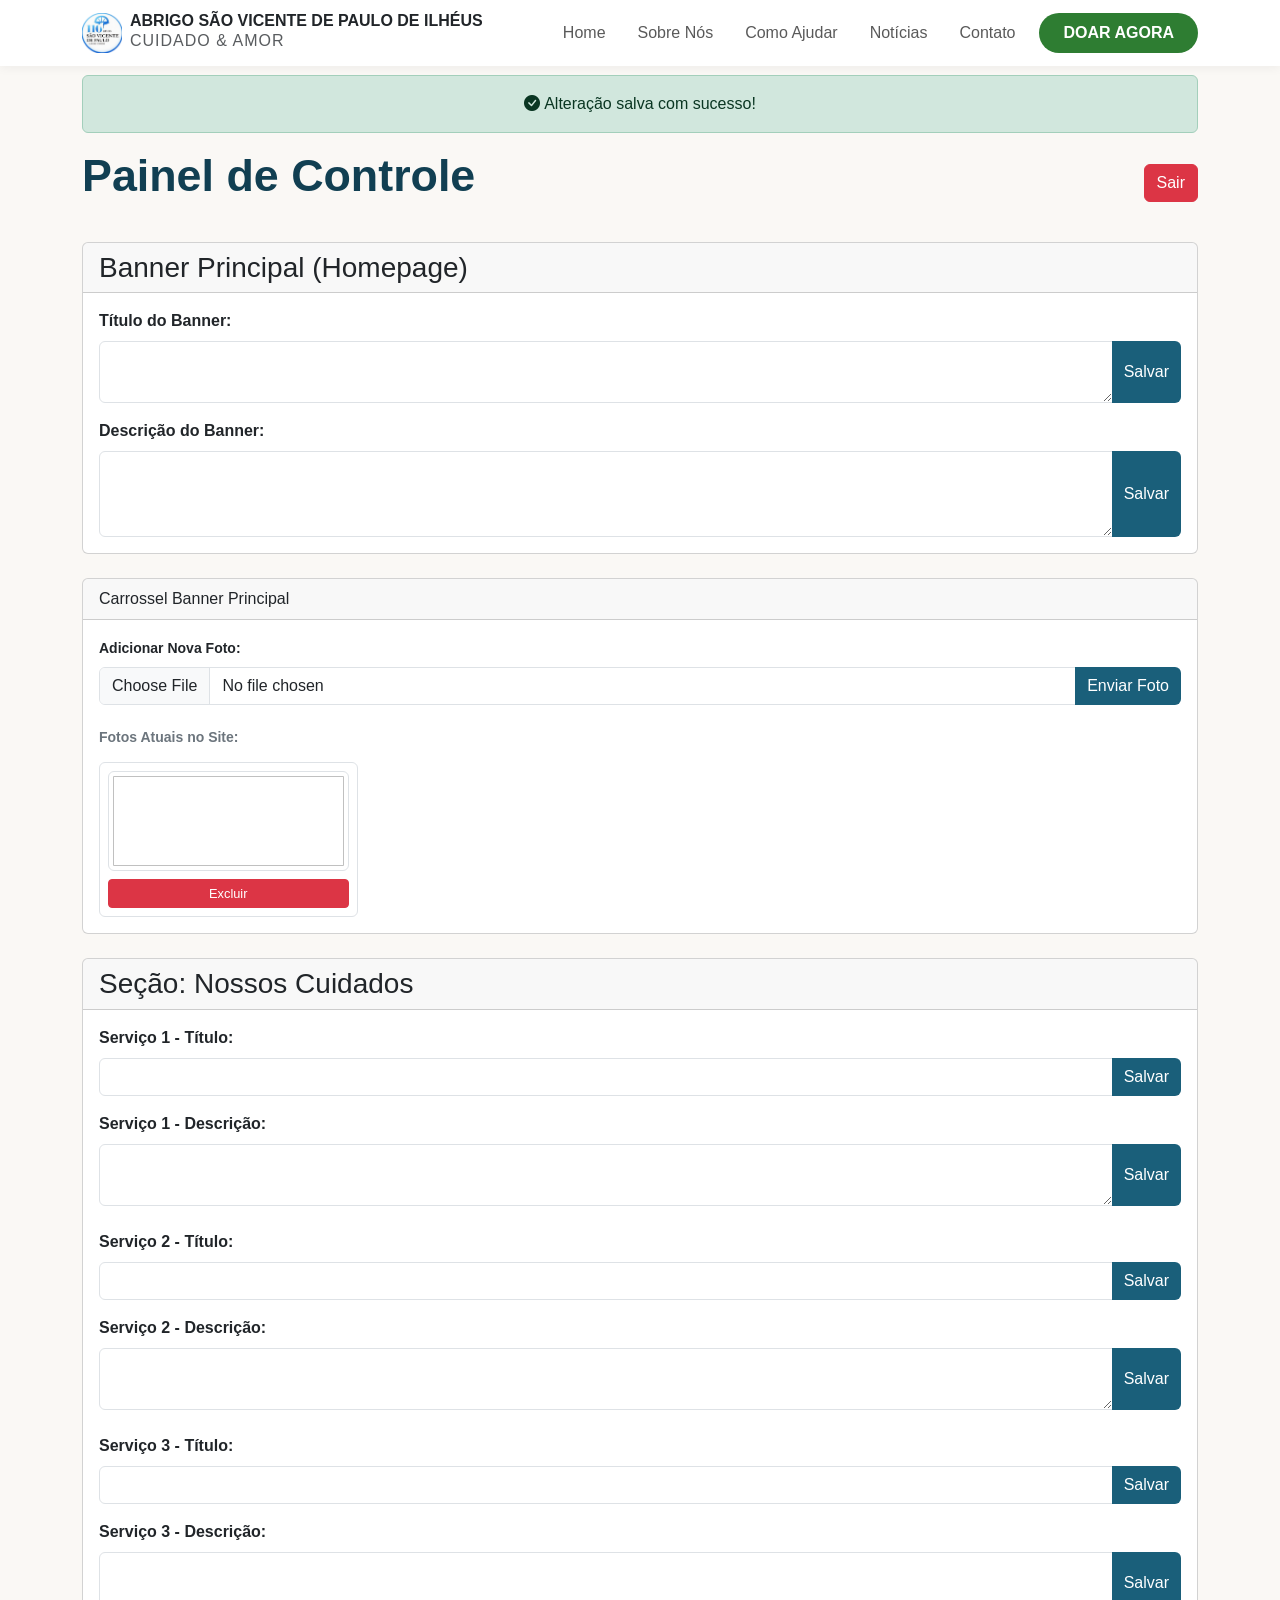
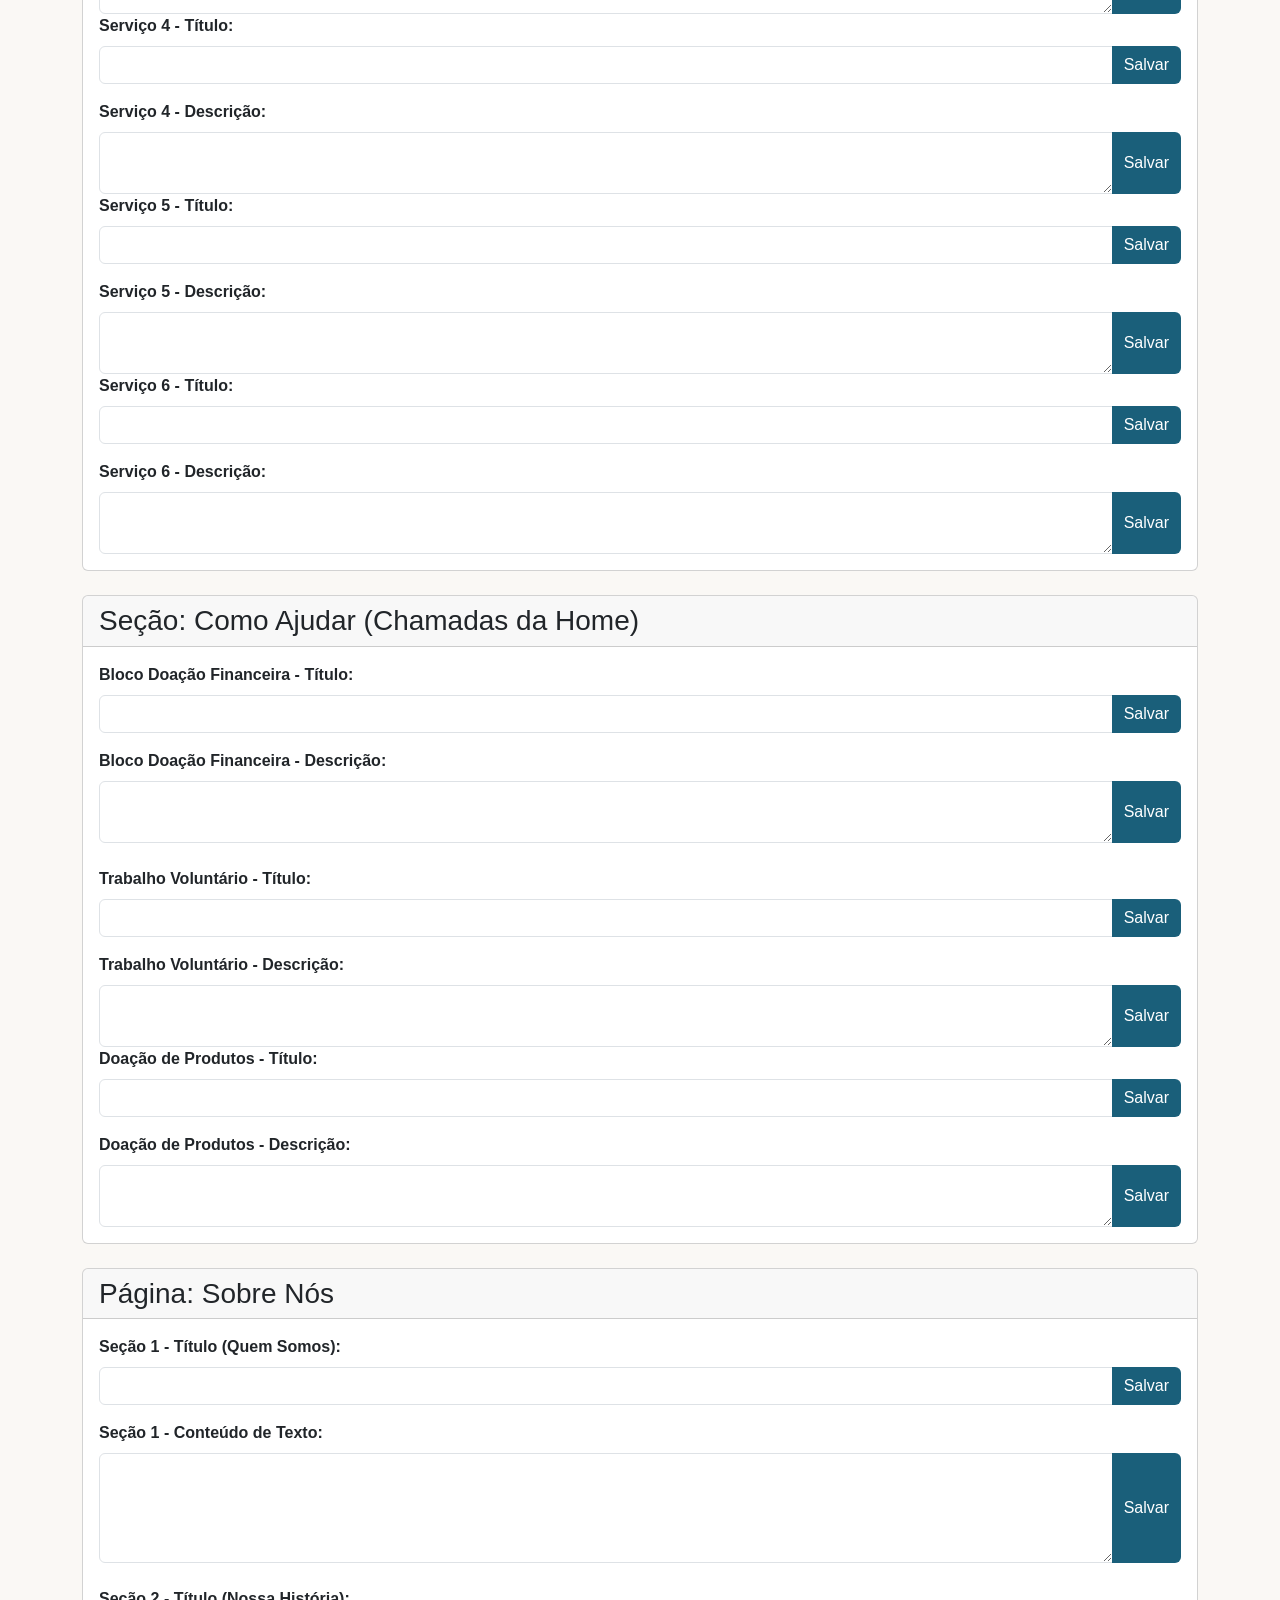
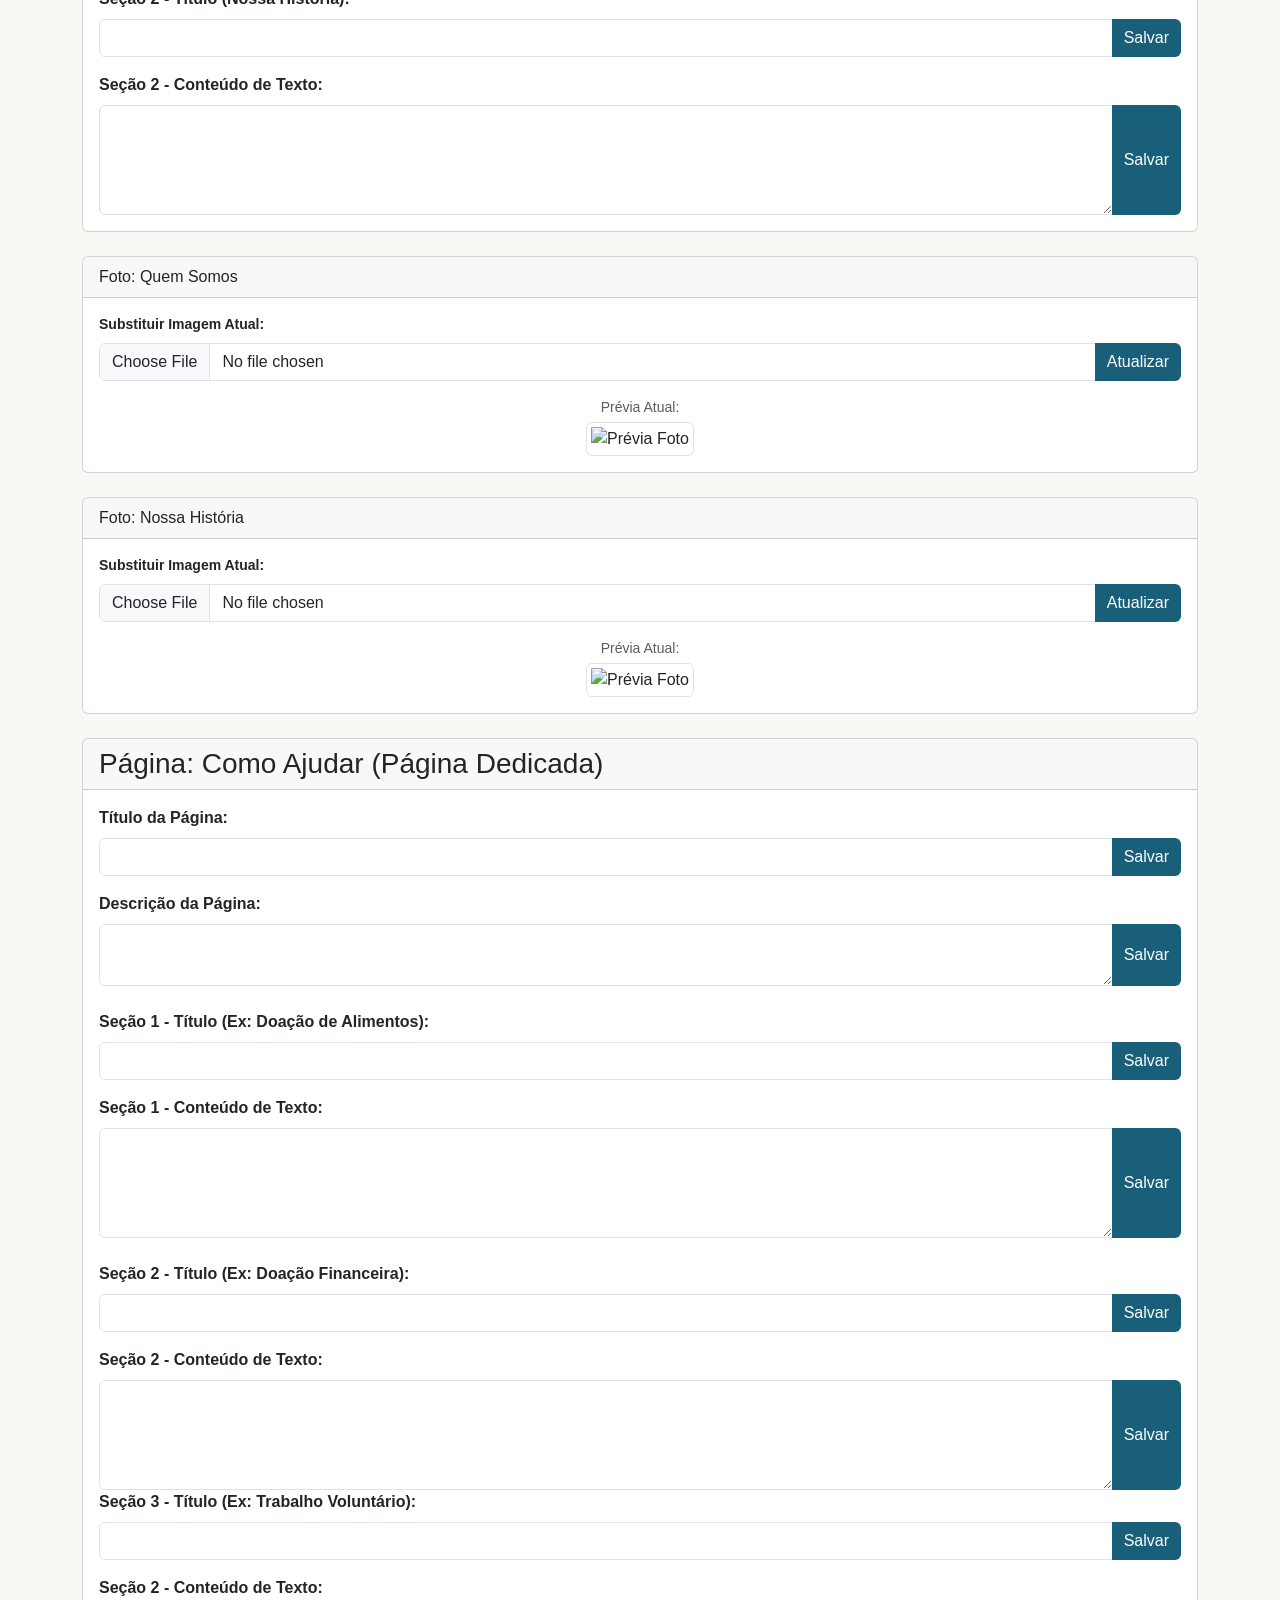
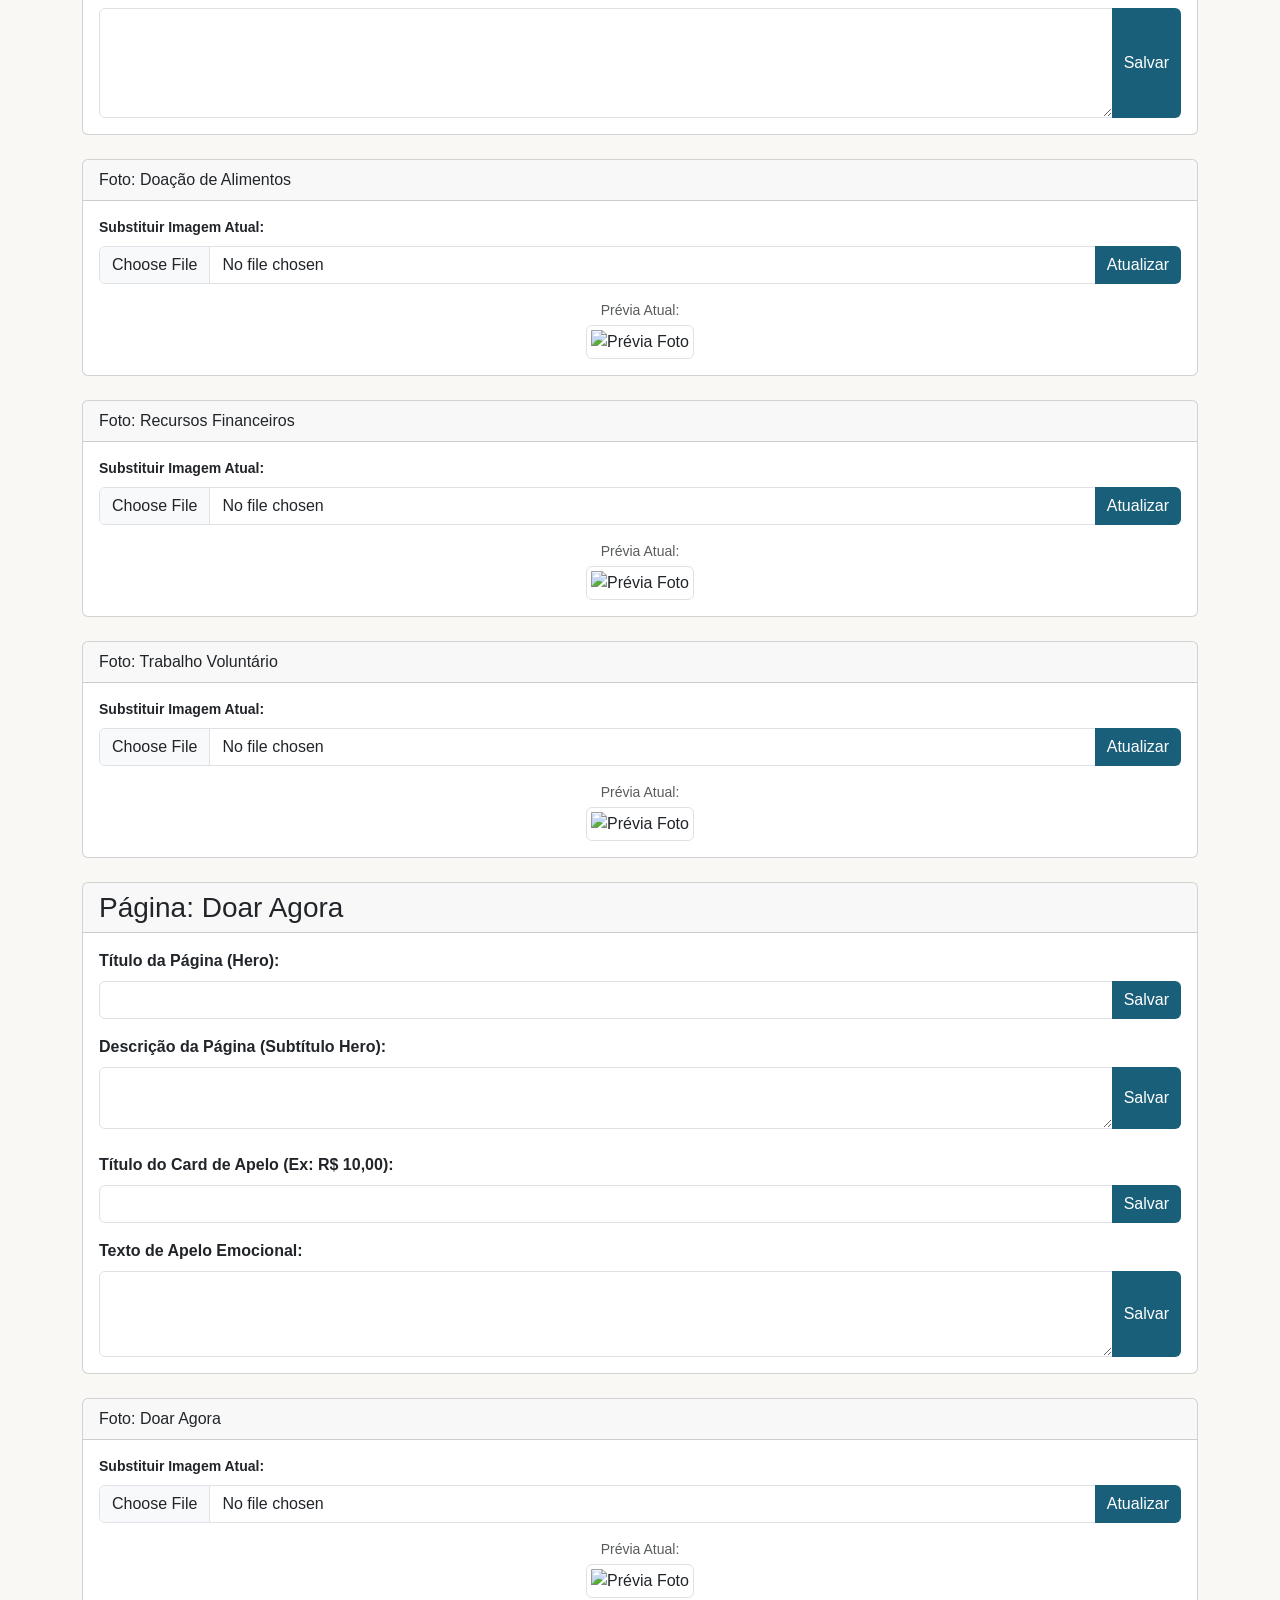
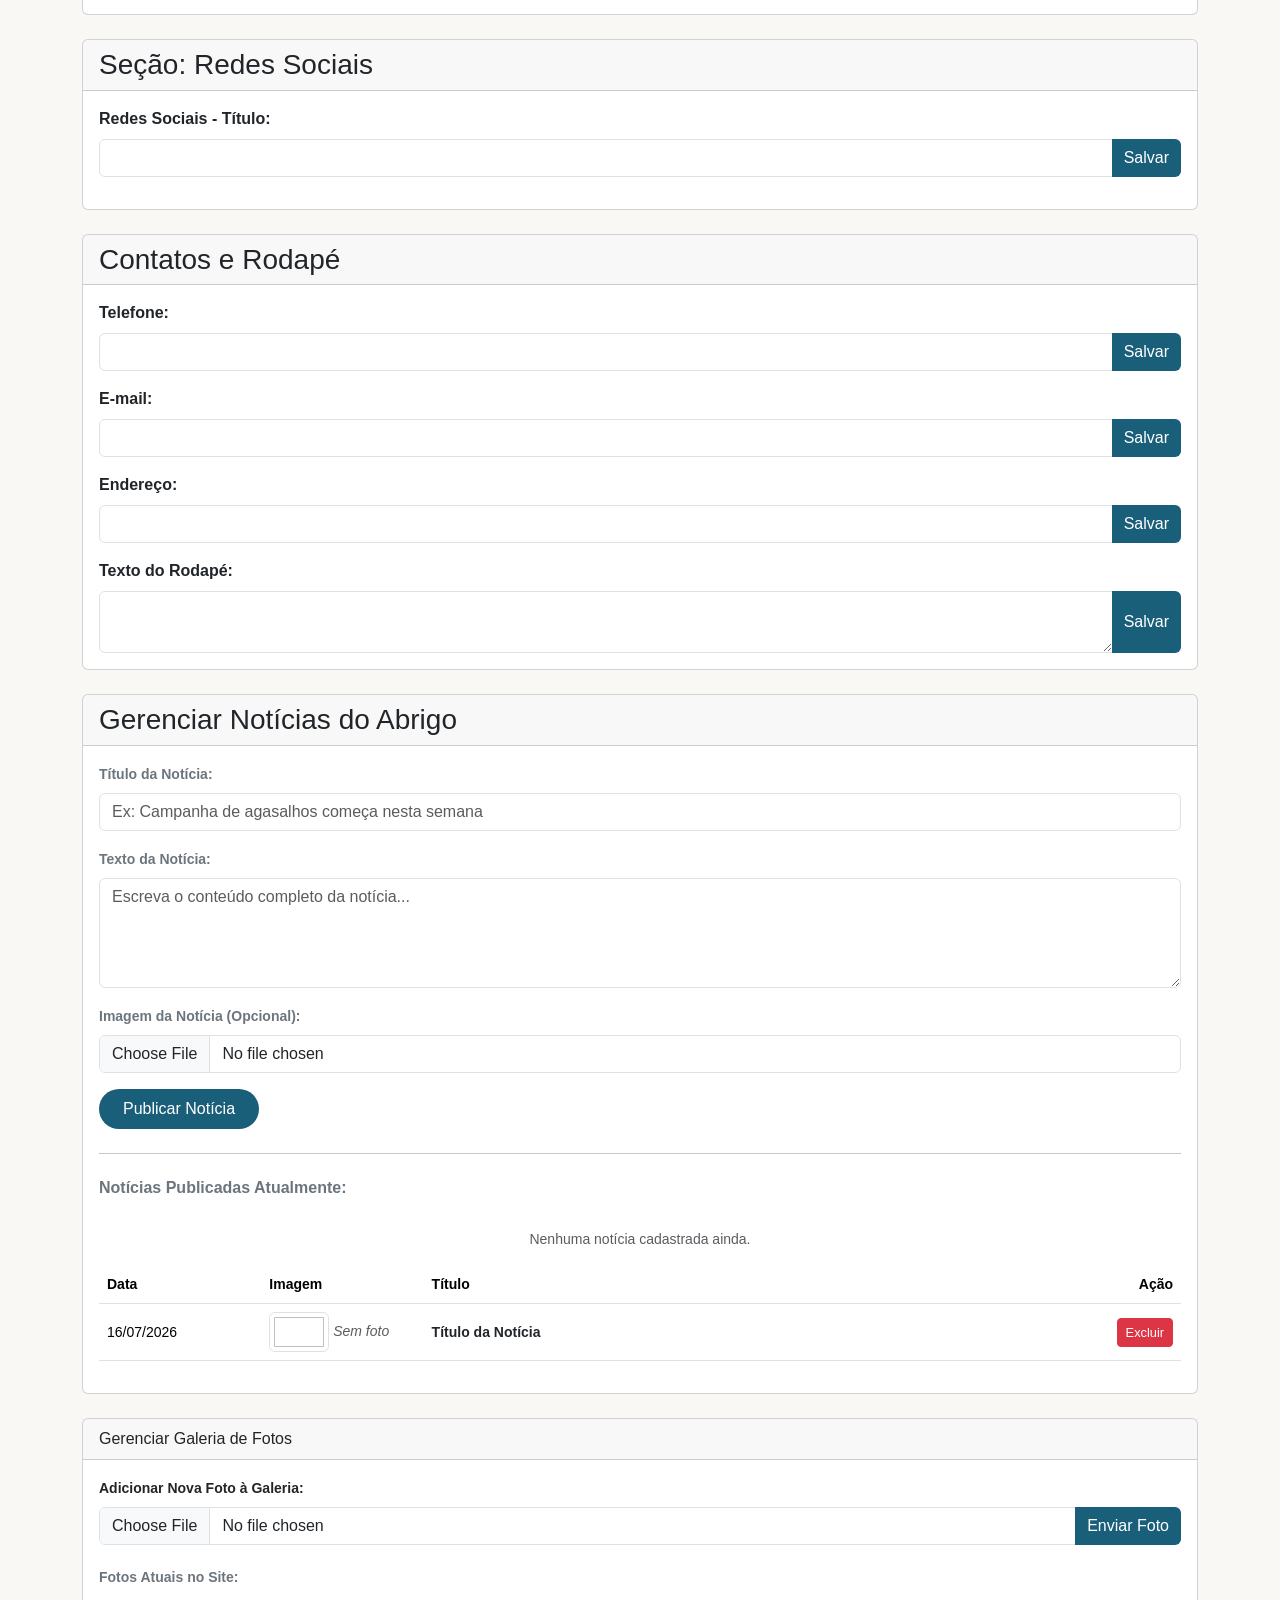
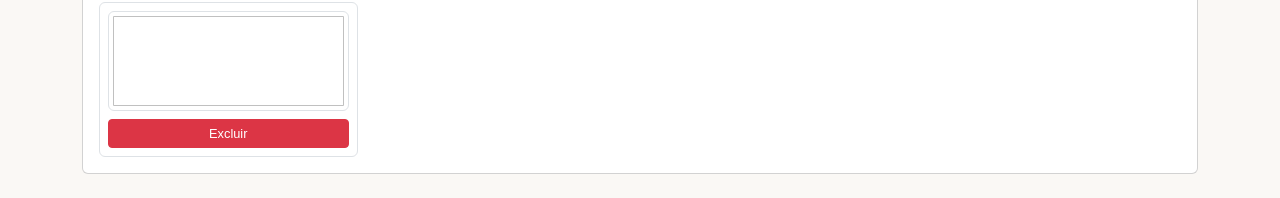
==== commit c0cd8bc5: "Implementação da página de notícias" ====
--- a/src/main/resources/templates/admin.html
+++ b/src/main/resources/templates/admin.html
@@ -25,14 +25,15 @@
                 </a>
 
                 <!-- MENU -->
-                <button class="navbar-toggler" mt-2 mt-lg-0 type="button" data-bs-toggle="collapse" data-bs-target="#navbarNav" aria-controls="navbarNav" aria-expanded="false" aria-label="Alternar navegação">
+                <button class="navbar-toggler mt-2 mt-lg-0" type="button" data-bs-toggle="collapse" data-bs-target="#navbarNav" aria-controls="navbarNav" aria-expanded="false" aria-label="Alternar navegação">
                     <span class="navbar-toggler-icon"></span>
                 </button>
                 <div class="collapse navbar-collapse" id="navbarNav">
                     <ul class="navbar-nav ms-auto align-items-lg-center">
-                        <li class="nav-item"><a class="nav-link active px-3" th:href="@{/}">Home</a></li>
+                        <li class="nav-item"><a class="nav-link px-3" href="#">Home</a></li>
                         <li class="nav-item"><a class="nav-link px-3" th:href="@{/sobre}">Sobre Nós</a></li>
                         <li class="nav-item"><a class="nav-link px-3" th:href="@{/ajudar}">Como Ajudar</a></li>
+                        <li class="nav-item"><a class="nav-link px-3" th:href="@{/noticias}">Notícias</a></li>
                         <li class="nav-item"><a class="nav-link px-3 me-2" th:href="@{/contato}">Contato</a></li>
                         <li class="nav-item mt-2 mt-lg-0">
                             <a class="btn btn-custom-green px-4 py-2 rounded-pill fw-bold" th:href="@{/doar}">DOAR AGORA</a>
@@ -605,6 +606,69 @@
             </div>
         </div>
 
+        <!-- SEÇÃO: GERENCIAR NOTÍCIAS -->
+        <div class="card mb-4">
+            <div class="card-header h3">Gerenciar Notícias do Abrigo</div>
+            <div class="card-body">
+                
+                <form th:action="@{/admin/noticias/salvar}" method="POST" enctype="multipart/form-data" class="mb-4">
+                    <div class="mb-3">
+                        <label class="form-label fw-bold small text-secondary">Título da Notícia:</label>
+                        <input type="text" name="titulo" class="form-control" placeholder="Ex: Campanha de agasalhos começa nesta semana" required>
+                    </div>
+                    
+                    <div class="mb-3">
+                        <label class="form-label fw-bold small text-secondary">Texto da Notícia:</label>
+                        <textarea name="texto" class="form-control" rows="4" placeholder="Escreva o conteúdo completo da notícia..." required></textarea>
+                    </div>
+                    
+                    <div class="mb-3">
+                        <label class="form-label fw-bold small text-secondary">Imagem da Notícia (Opcional):</label>
+                        <input type="file" name="imagem" class="form-control" accept="image/*">
+                    </div>
+                    
+                    <button type="submit" class="btn btn-custom-blue rounded-pill px-4 py-2">Publicar Notícia</button>
+                </form>
+
+                <hr class="my-4">
+
+                <h6 class="fw-bold mb-3 text-secondary">Notícias Publicadas Atualmente:</h6>
+                
+                <div th:if="${#lists.isEmpty(noticias)}" class="text-center py-3">
+                    <p class="text-muted small m-0">Nenhuma notícia cadastrada ainda.</p>
+                </div>
+                
+                <div th:unless="${#lists.isEmpty(noticias)}" class="table-responsive">
+                    <table class="table table-hover align-middle small">
+                        <thead>
+                            <tr>
+                                <th style="width: 15%;">Data</th>
+                                <th style="width: 15%;">Imagem</th>
+                                <th>Título</th>
+                                <th style="width: 15%;" class="text-end">Ação</th>
+                            </tr>
+                        </thead>
+                        <tbody>
+                            <tr th:each="noticia : ${noticias}">
+                                <td th:text="${#temporals.format(noticia.dataCriacao, 'dd/MM/yyyy')}">16/07/2026</td>
+                                <td>
+                                    <img th:if="${noticia.urlImagem != null}" th:src="${noticia.urlImagem}" class="img-thumbnail" style="height: 40px; width: 60px; object-fit: cover;">
+                                    <span th:unless="${noticia.urlImagem != null}" class="text-muted fst-italic">Sem foto</span>
+                                </td>
+                                <td class="fw-semibold text-dark text-start" th:text="${noticia.titulo}">Título da Notícia</td>
+                                <td class="text-end">
+                                    <form th:action="@{/admin/noticias/excluir/{id}(id=${noticia.id})}" th:method="delete" class="d-inline">
+                                        <button type="submit" class="btn btn-danger btn-sm" style="font-size: 0.8rem;">Excluir</button>
+                                    </form>
+                                </td>
+                            </tr>
+                        </tbody>
+                    </table>
+                </div>
+
+            </div>
+        </div>
+
         <!-- SEÇÃO: GALERIA DE FOTOS (TABELA MÍDIA) -->
         <div class="card mb-4">
             <div class="card-header">Gerenciar Galeria de Fotos</div>
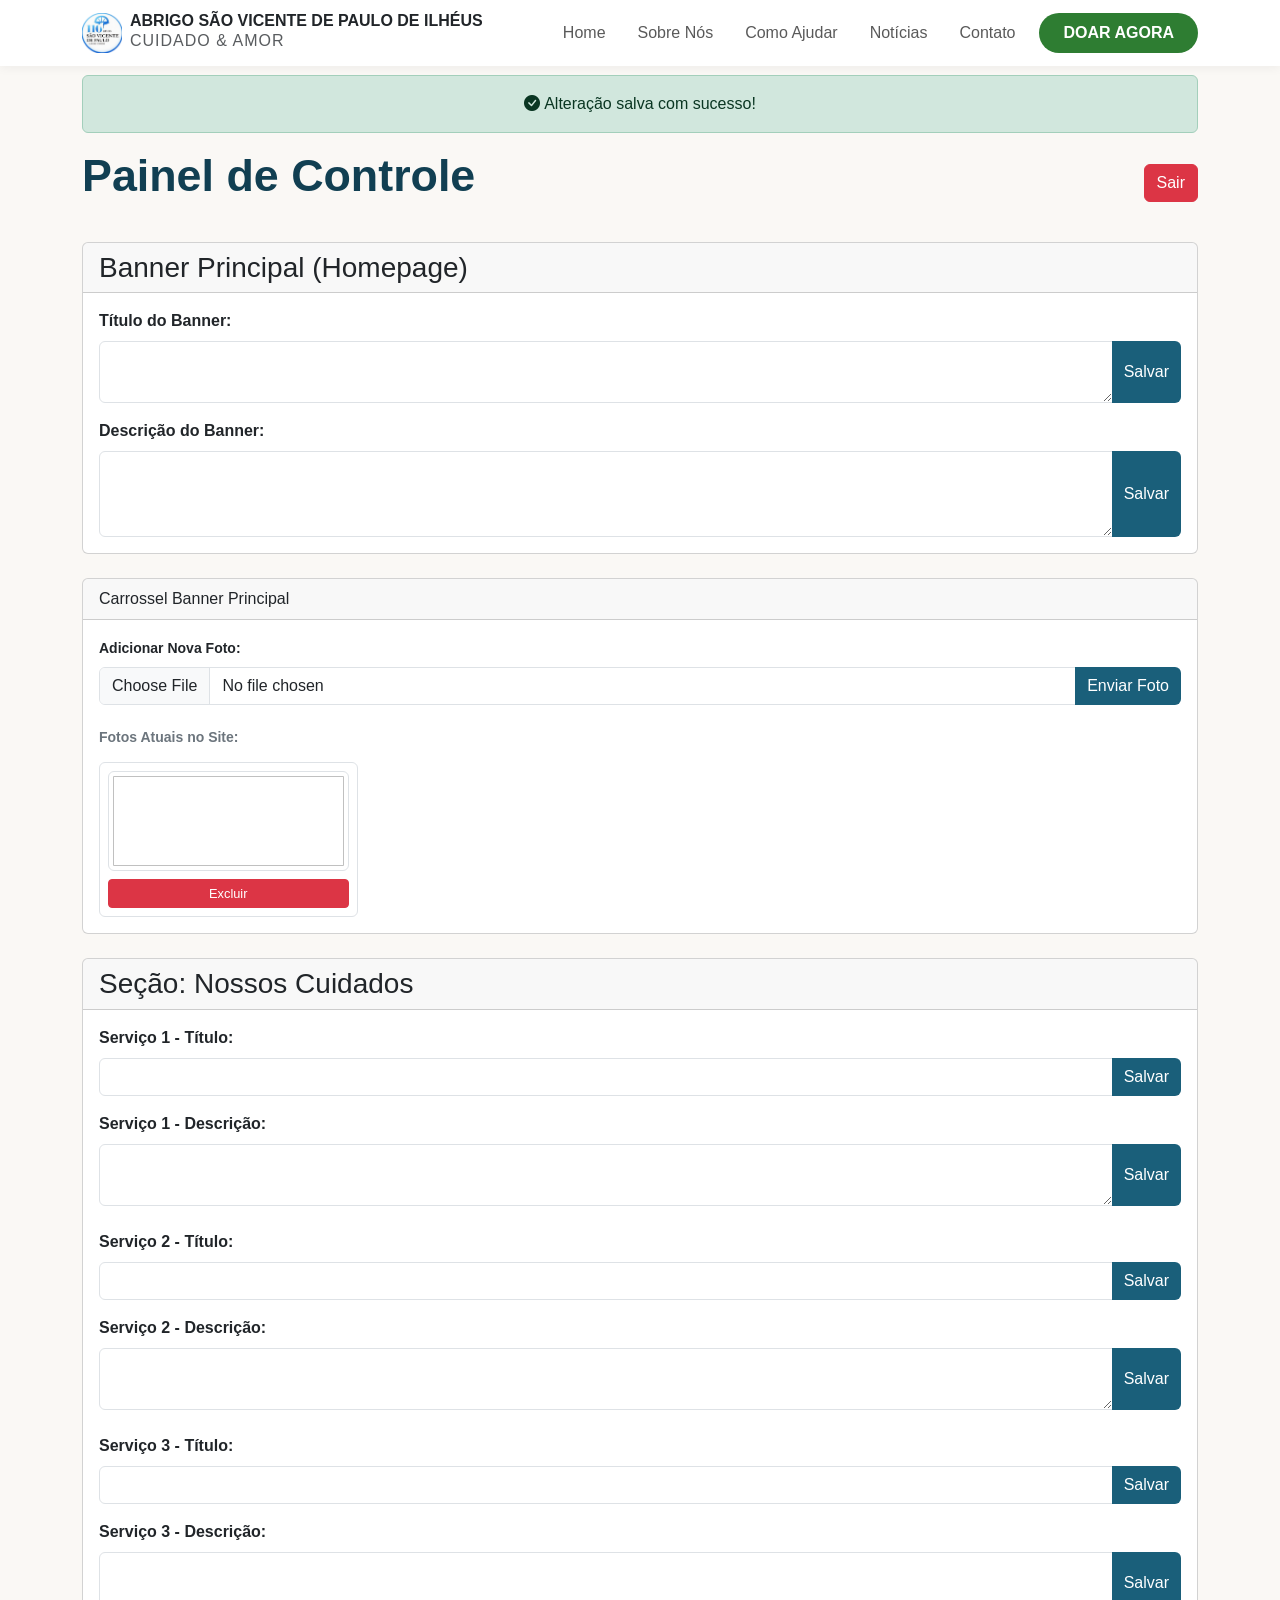
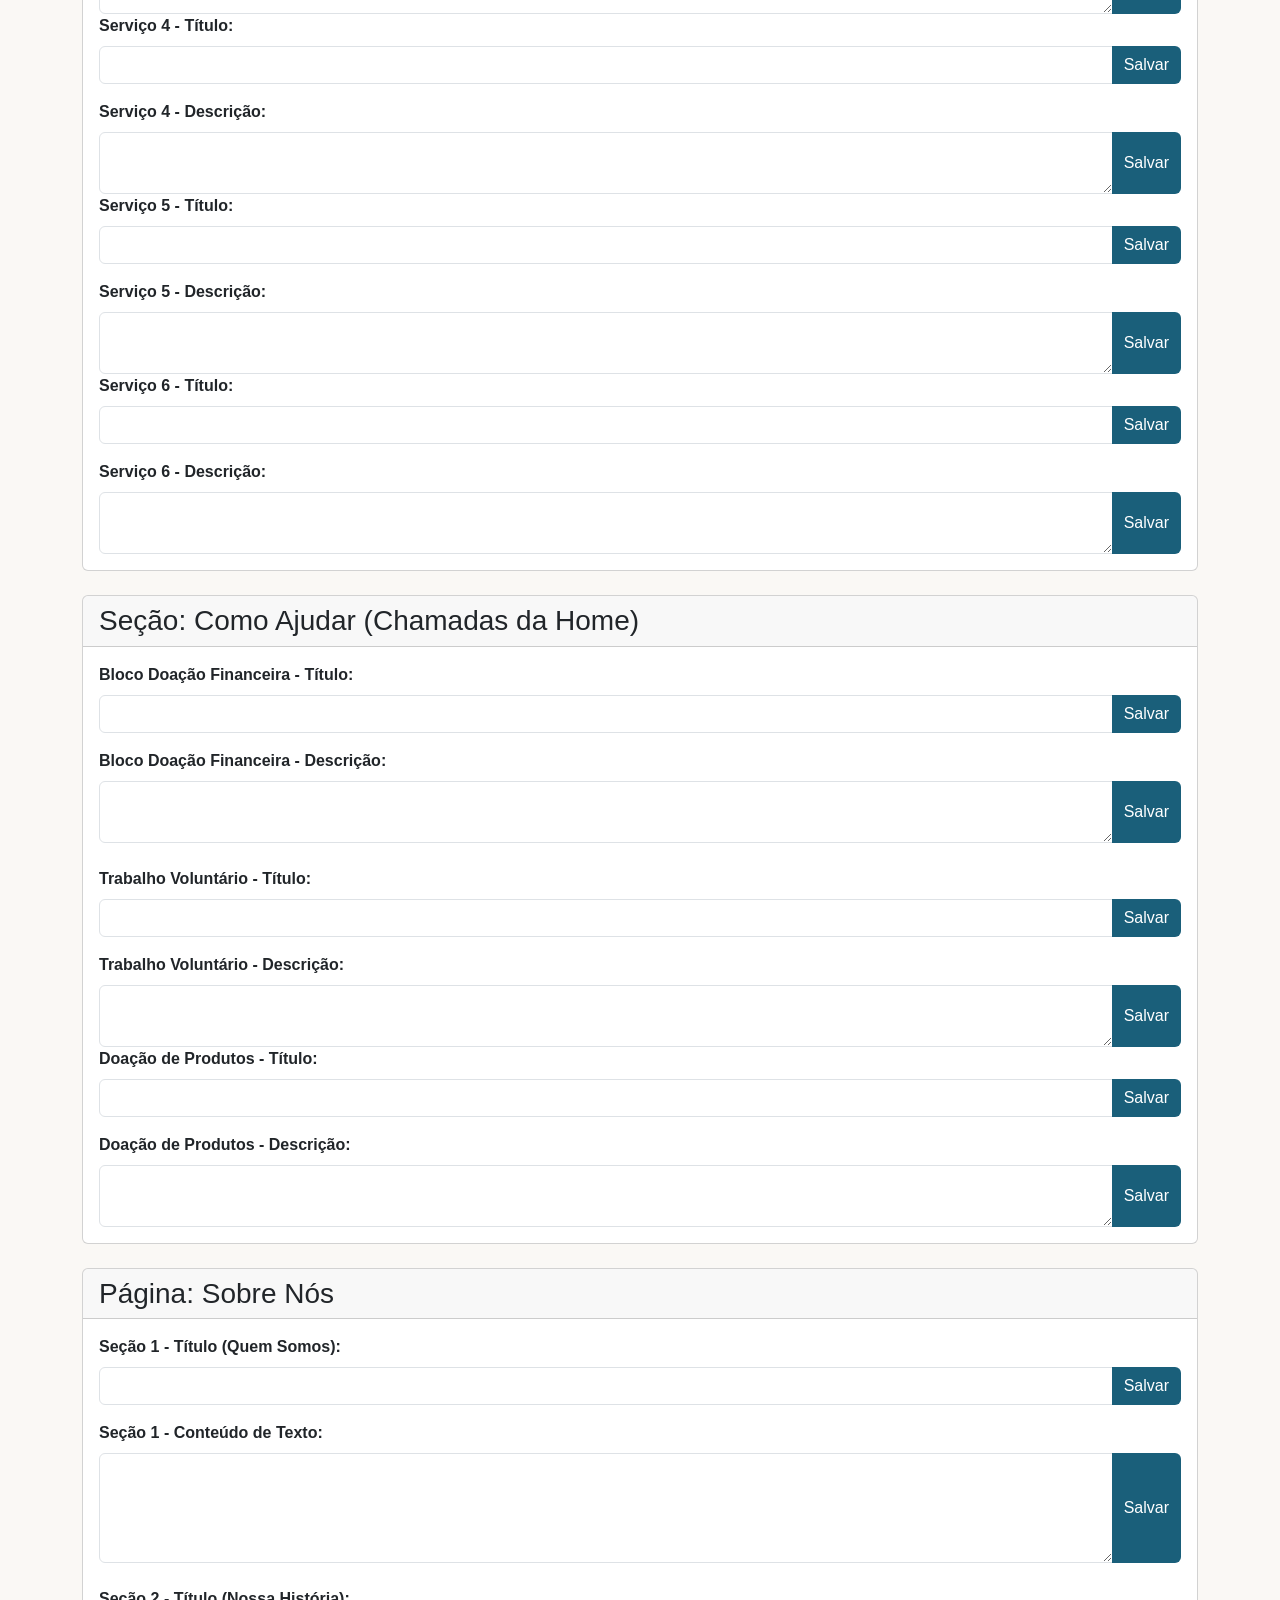
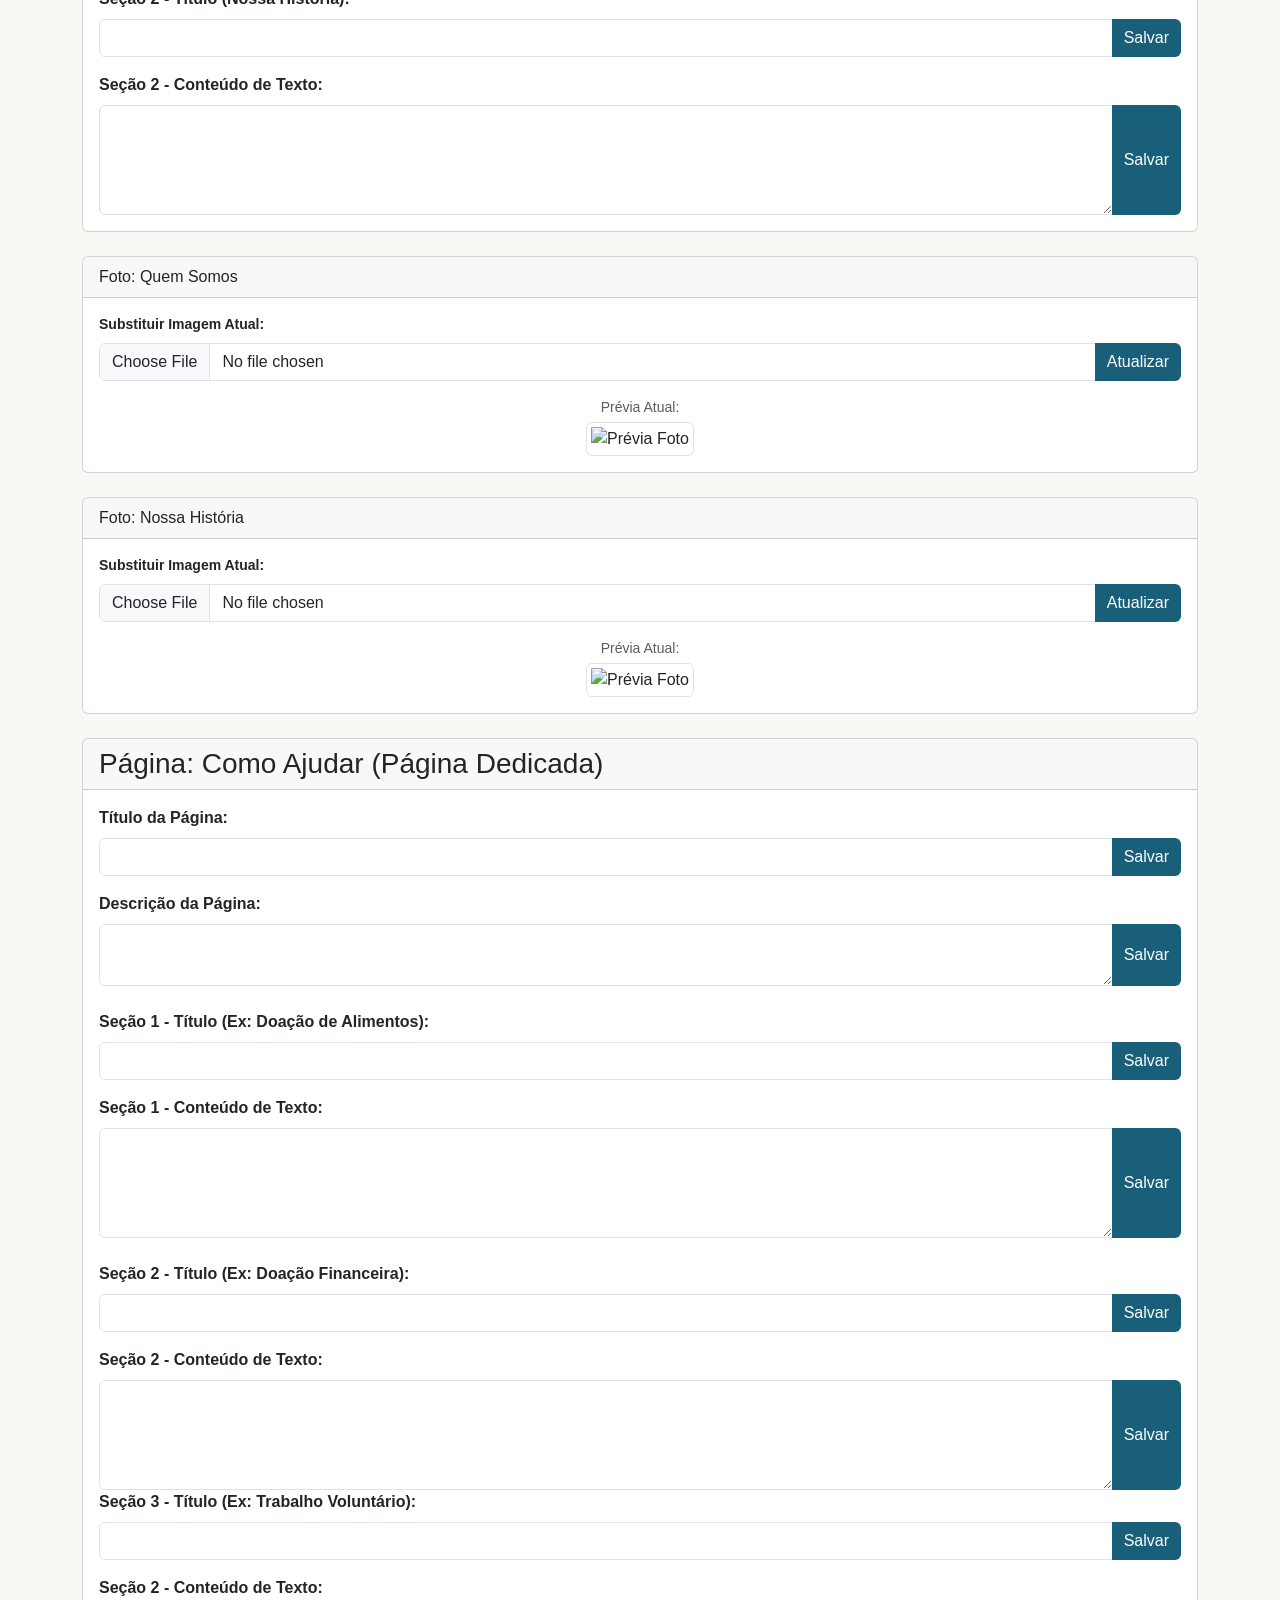
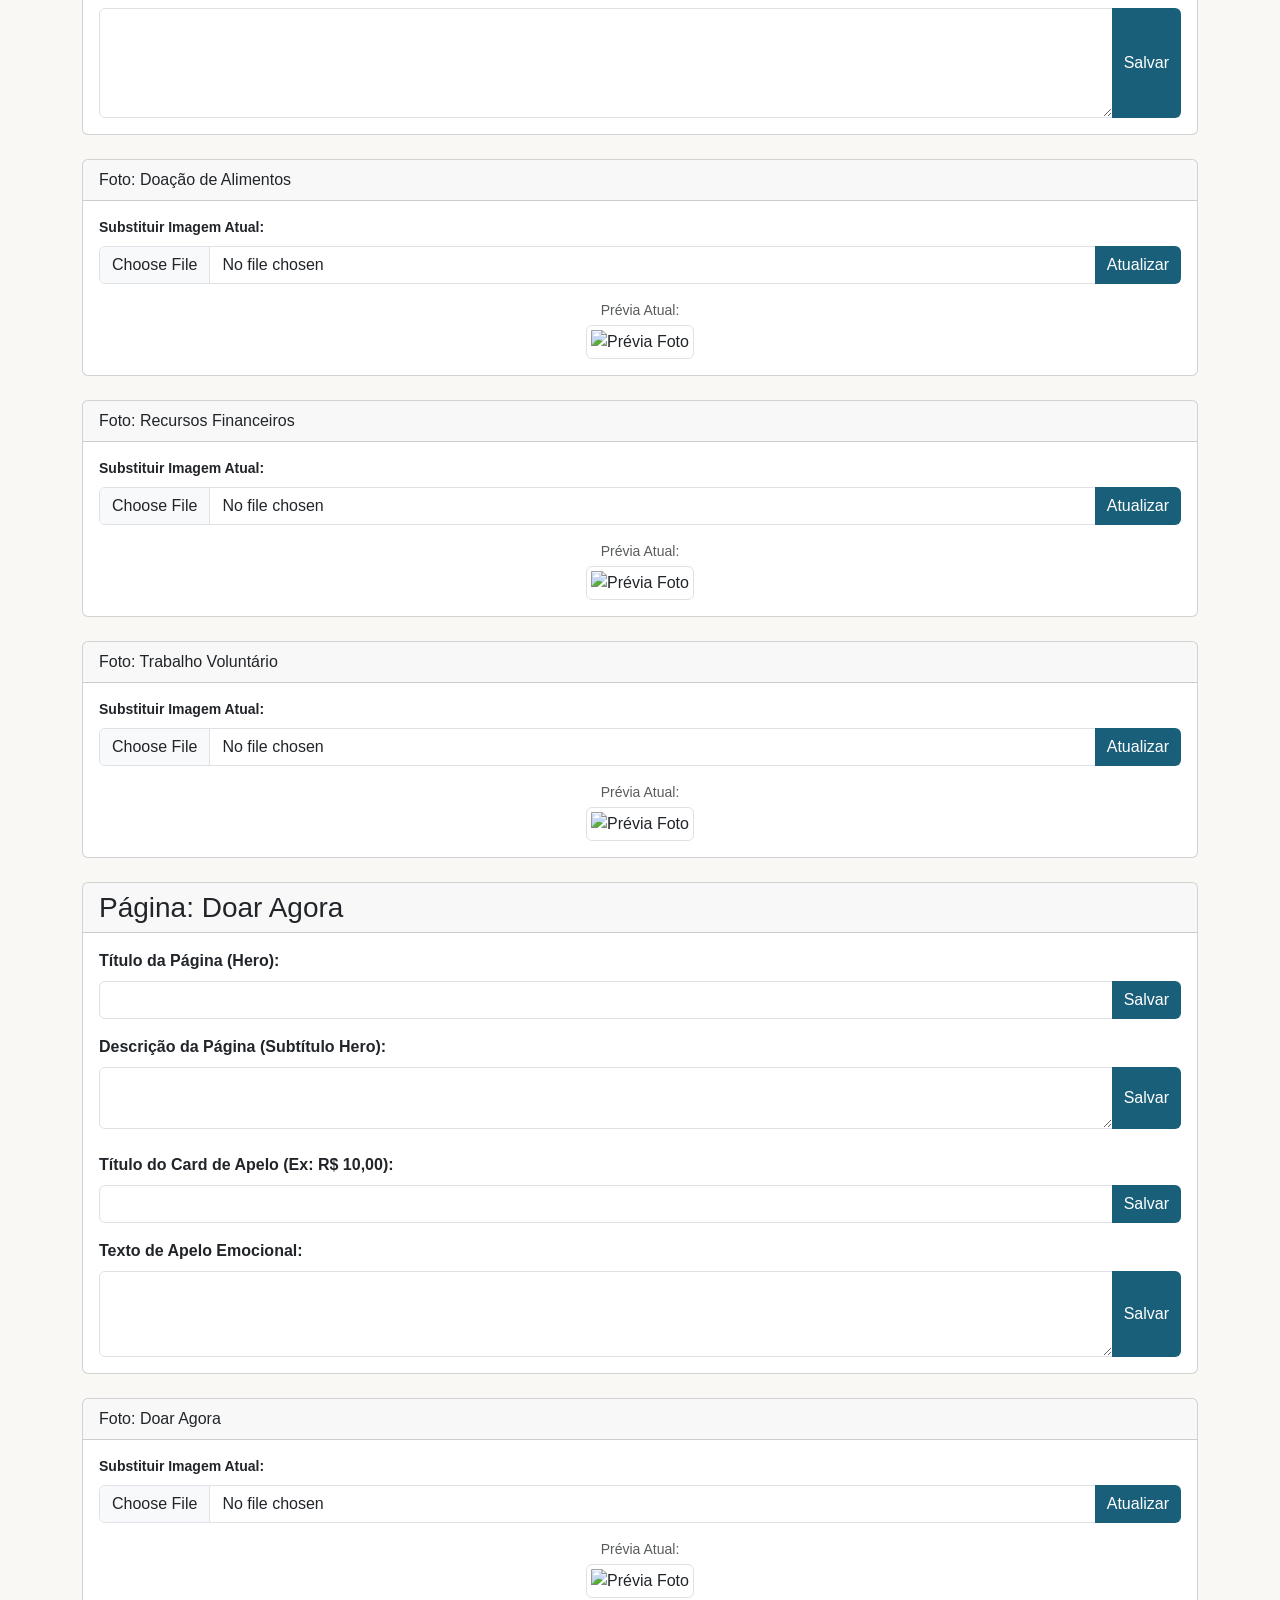
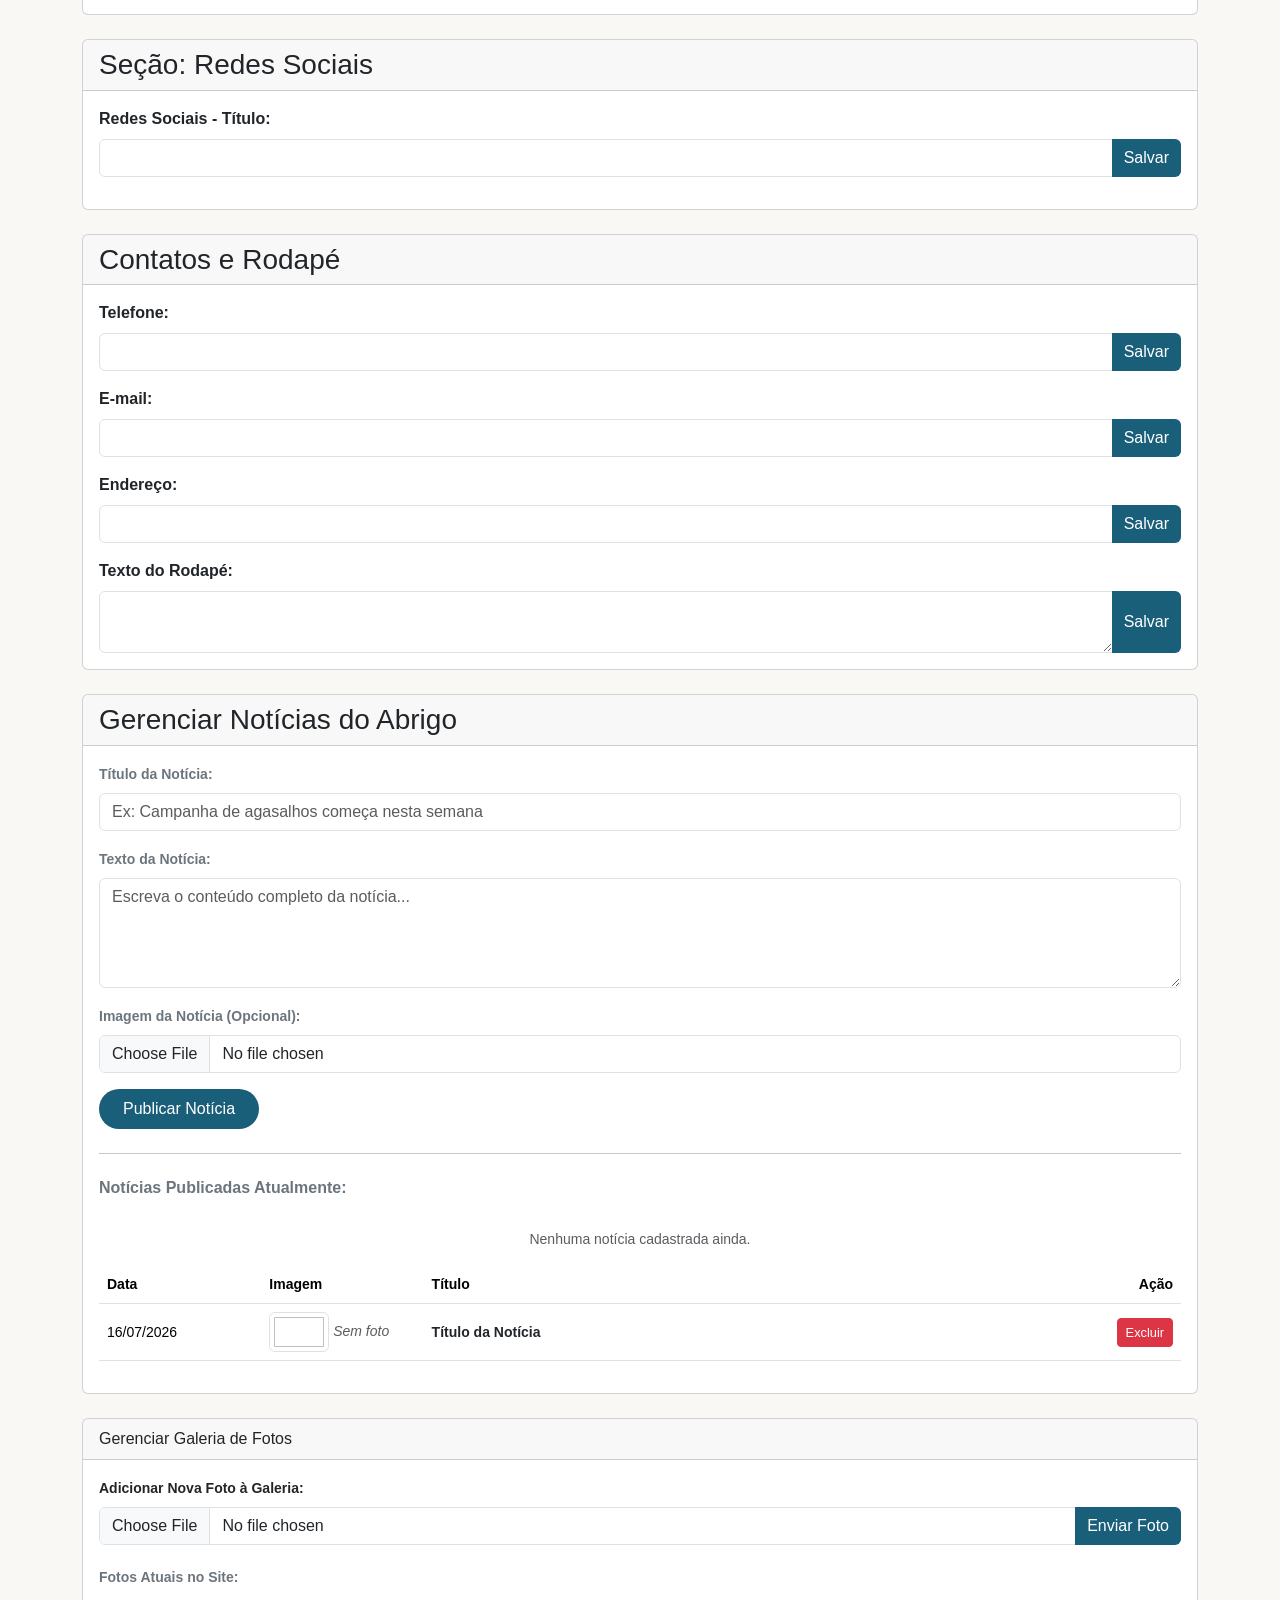
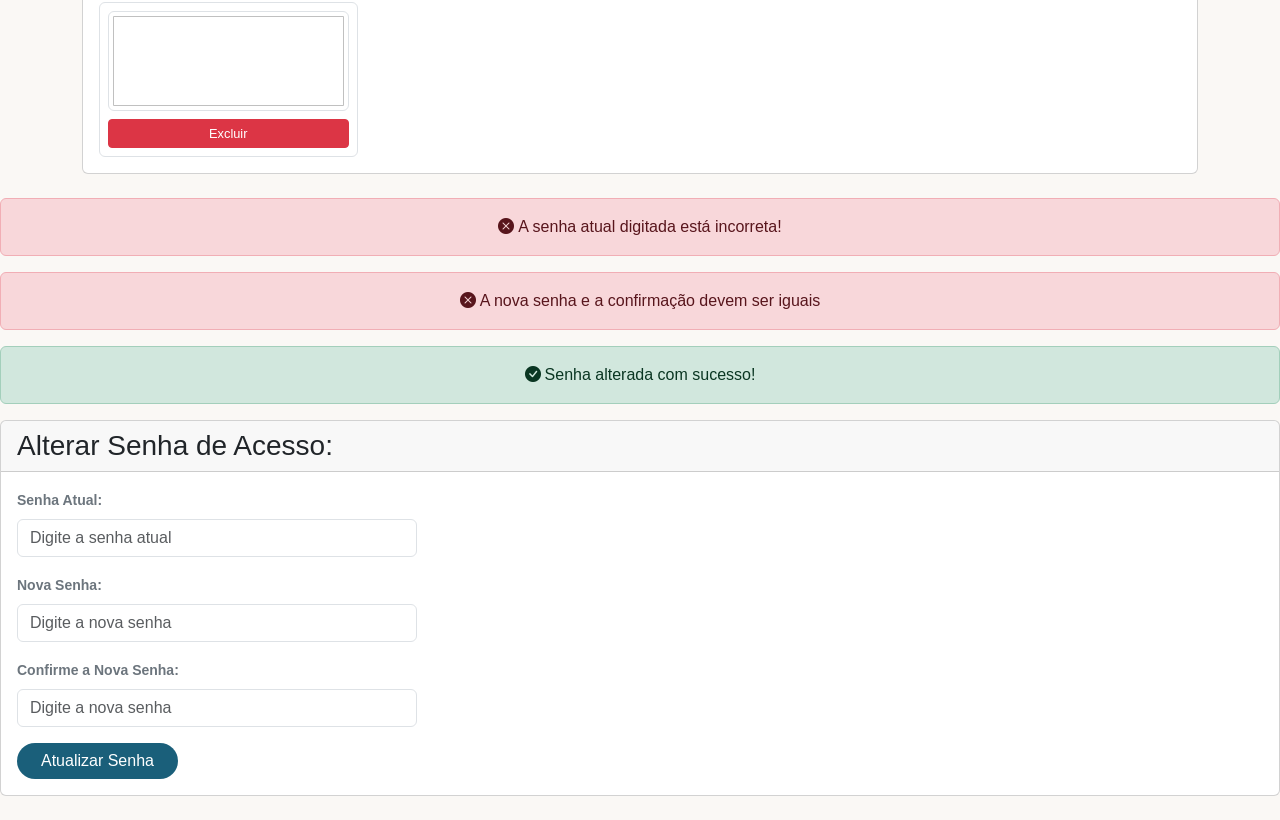
==== commit 6606c01a: "Configuração de autenticação criptografada e troca de senha." ====
--- a/src/main/resources/templates/admin.html
+++ b/src/main/resources/templates/admin.html
@@ -700,7 +700,38 @@
         </div>
     </div>
 
-    
+    <!-- Bloco de alertas para alteração de senha -->
+    <div th:if="${param.erroSenha}" class="alert alert-danger text-center" role="alert">
+        <i class="bi bi-x-circle-fill me-1"></i>A senha atual digitada está incorreta!
+    </div>
+    <div th:if="${param.erroConfirmacao}" class="alert alert-danger text-center" role="alert">
+        <i class="bi bi-x-circle-fill me-1"></i>A nova senha e a confirmação devem ser iguais
+    </div>
+    <div th:if="${param.sucessoSenha}" class="alert alert-success text-center" role="alert">
+        <i class="bi bi-check-circle-fill me-1"></i>Senha alterada com sucesso!
+    </div>
+
+    <!-- CARD: ALTERAR SENHA -->
+    <div class="card mb-4">
+        <div class="card-header h3">Alterar Senha de Acesso:</div>
+        <div class="card-body">
+            <form th:action="@{/admin/alterar-senha}" method="POST" style="max-width: 400px;">
+                <div class="mb-3 text-start">
+                    <label class="form-label fw-bold small text-secondary">Senha Atual:</label>
+                    <input type="password" name="senhaAtual" class="form-control" placeholder="Digite a senha atual" required>
+                </div>
+                <div class="mb-3 text-start">
+                    <label class="form-label fw-bold small text-secondary">Nova Senha:</label>
+                    <input type="password" name="novaSenha" class="form-control" placeholder="Digite a nova senha" required>
+                </div>
+                <div class="mb-3 text-start">
+                    <label class="form-label fw-bold small text-secondary">Confirme a Nova Senha:</label>
+                    <input type="password" name="confirmacao" class="form-control" placeholder="Digite a nova senha" required>
+                </div>
+                <button type="submit" class="btn btn-custom-blue rounded-pill px-4">Atualizar Senha</button>
+            </form>
+        </div>
+    </div>
 
     <script src="https://cdn.jsdelivr.net/npm/bootstrap@5.3.2/dist/js/bootstrap.bundle.min.js"></script>
 </body>
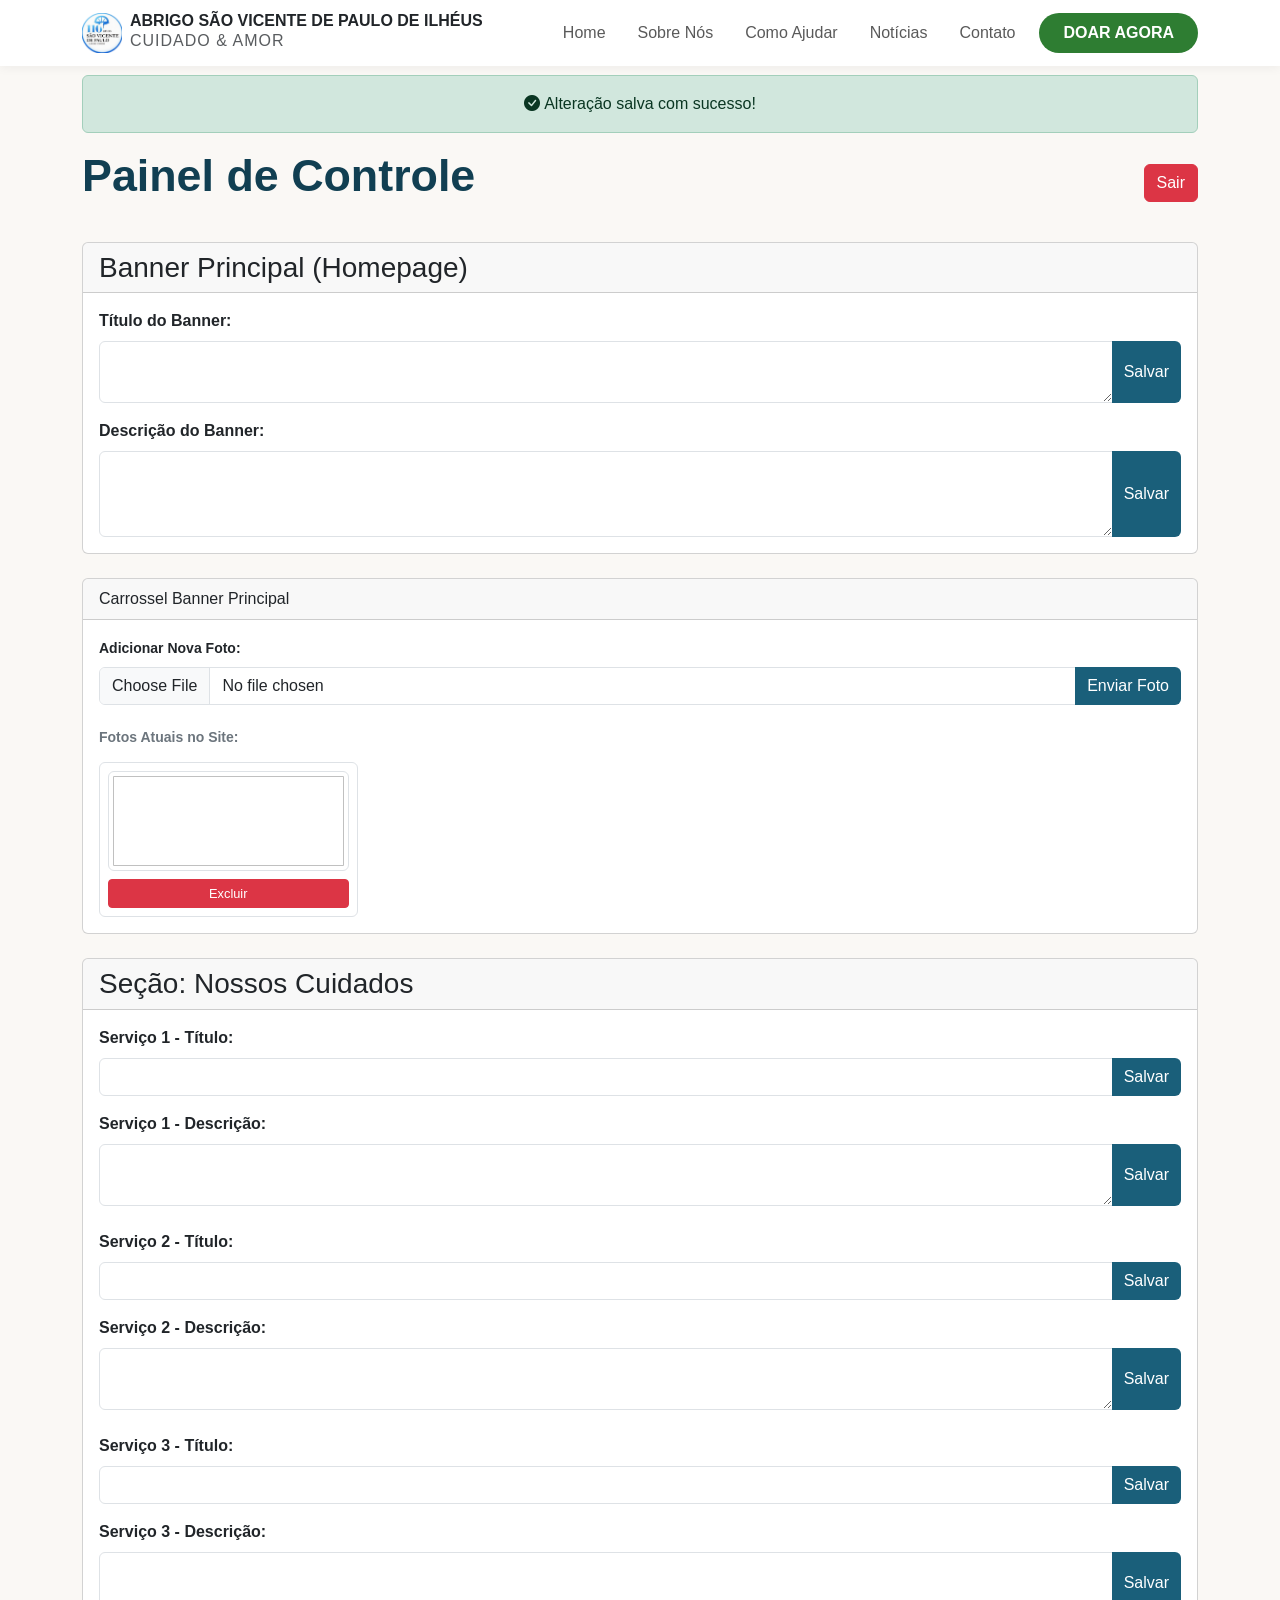
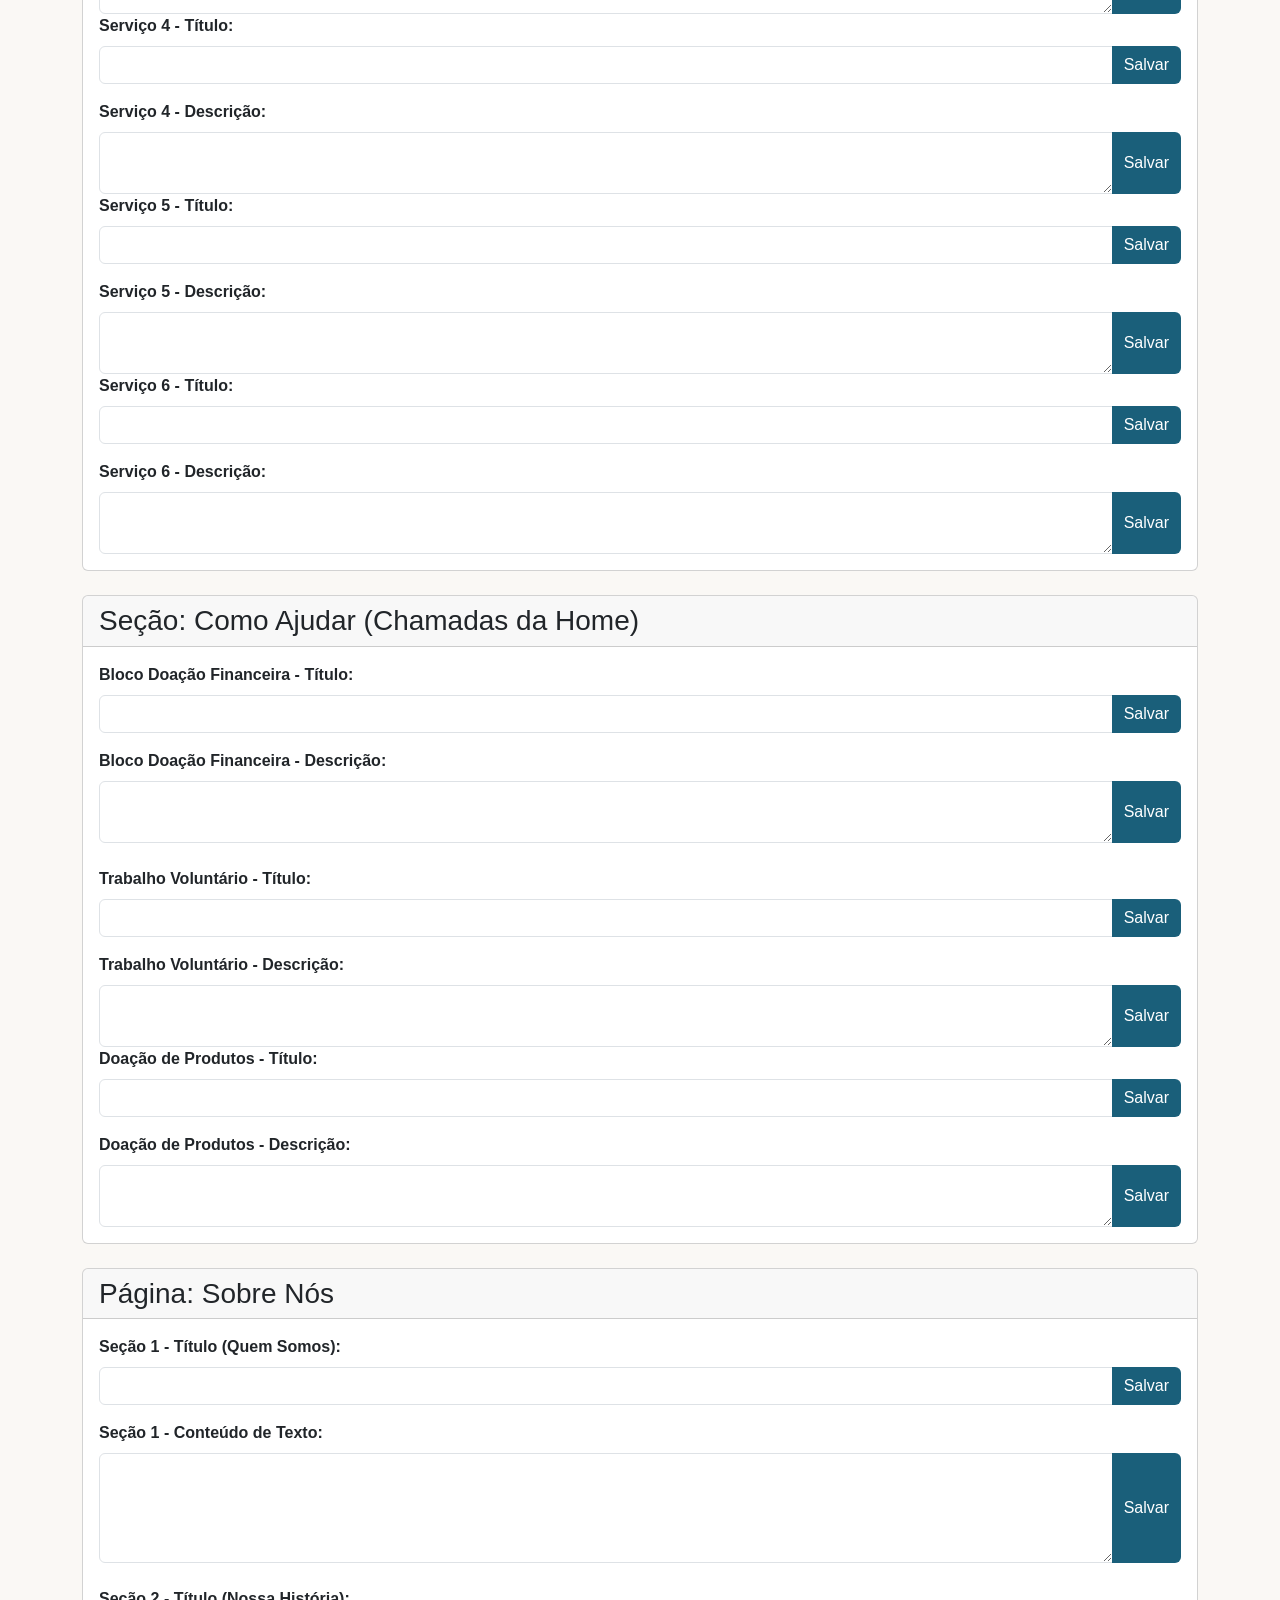
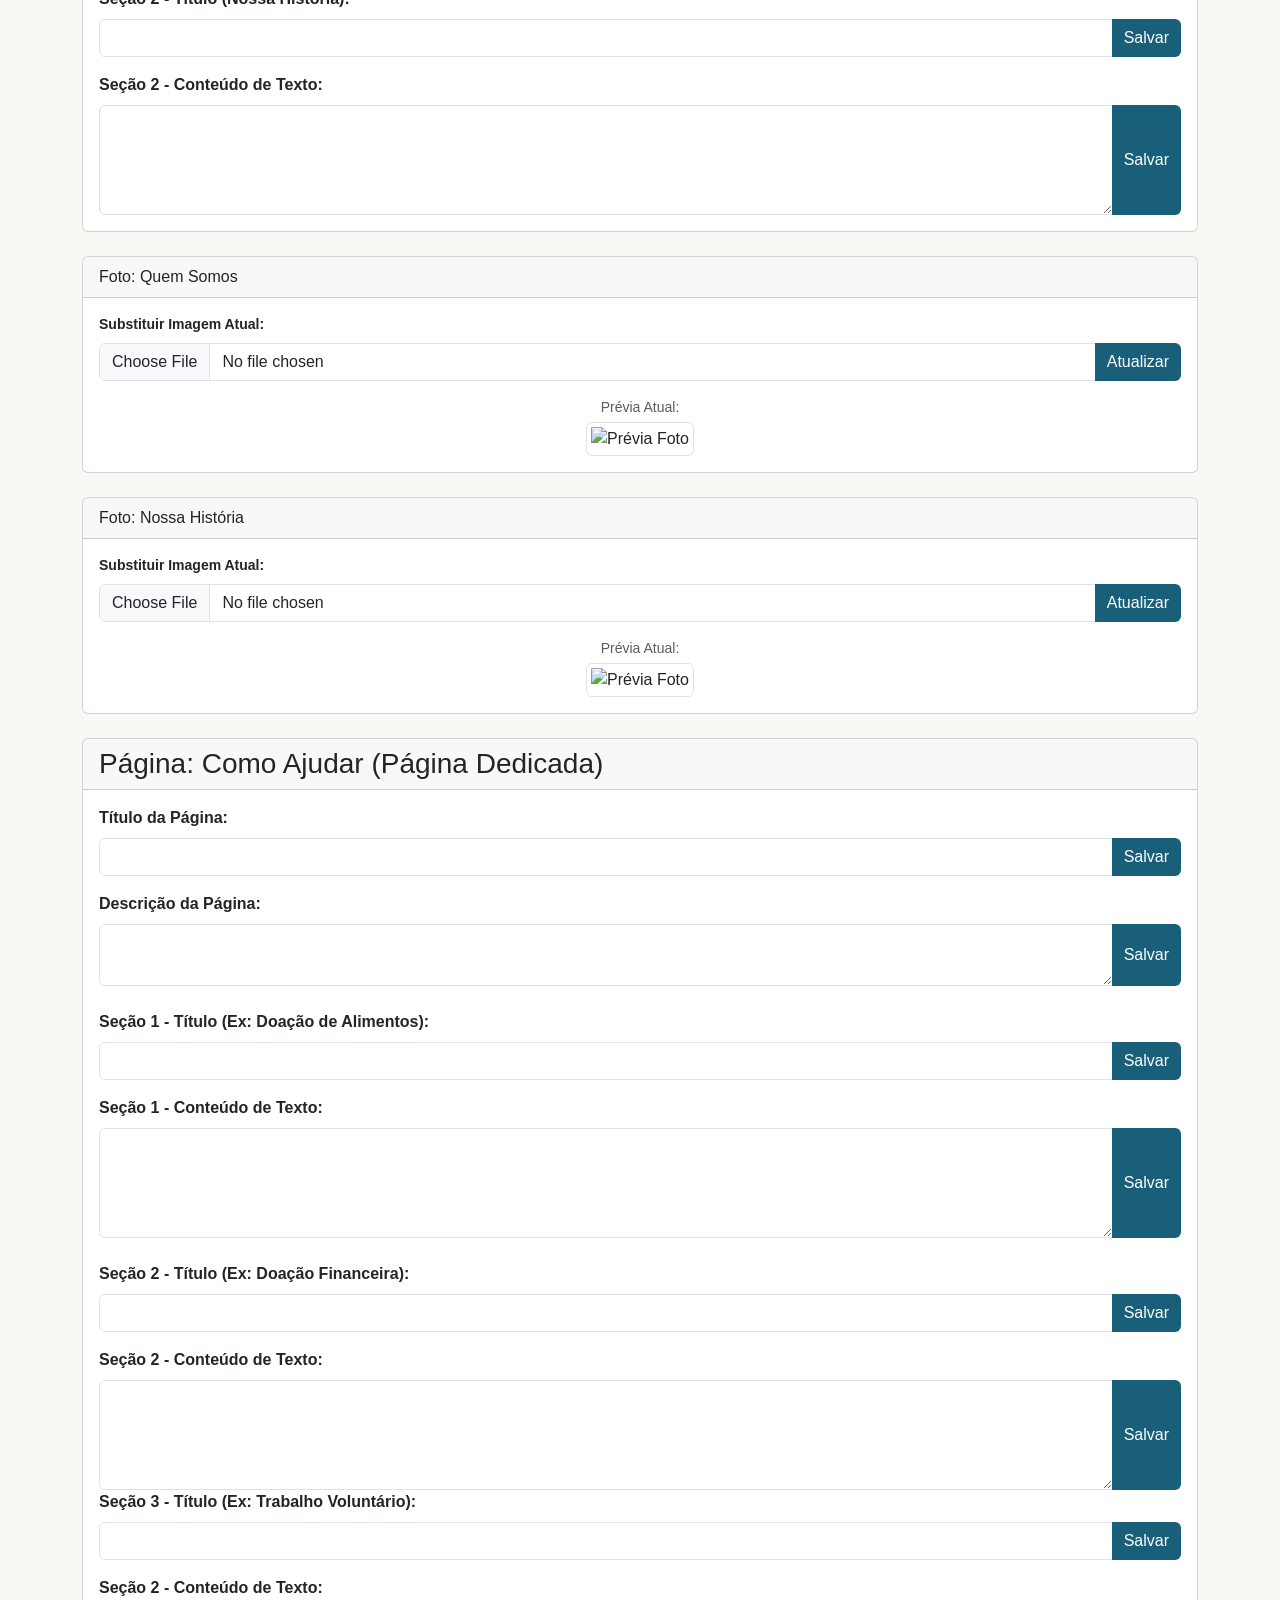
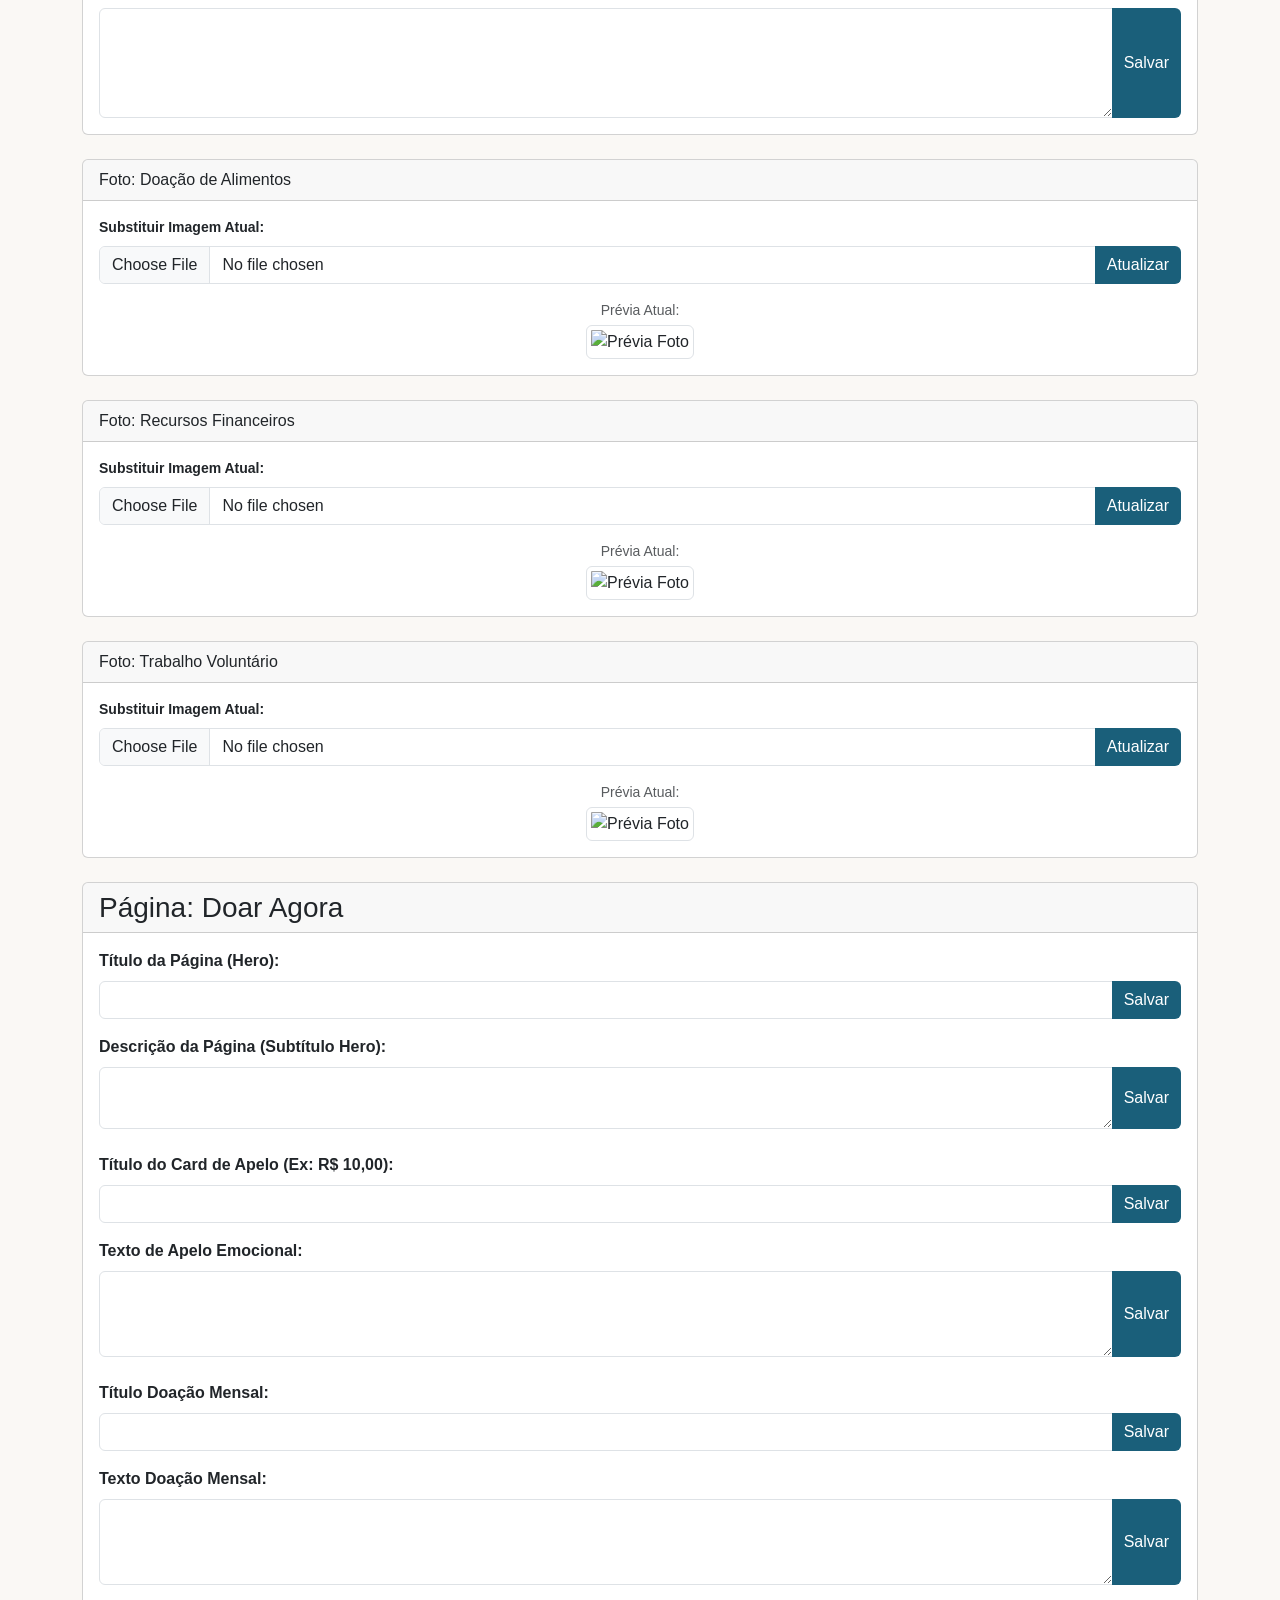
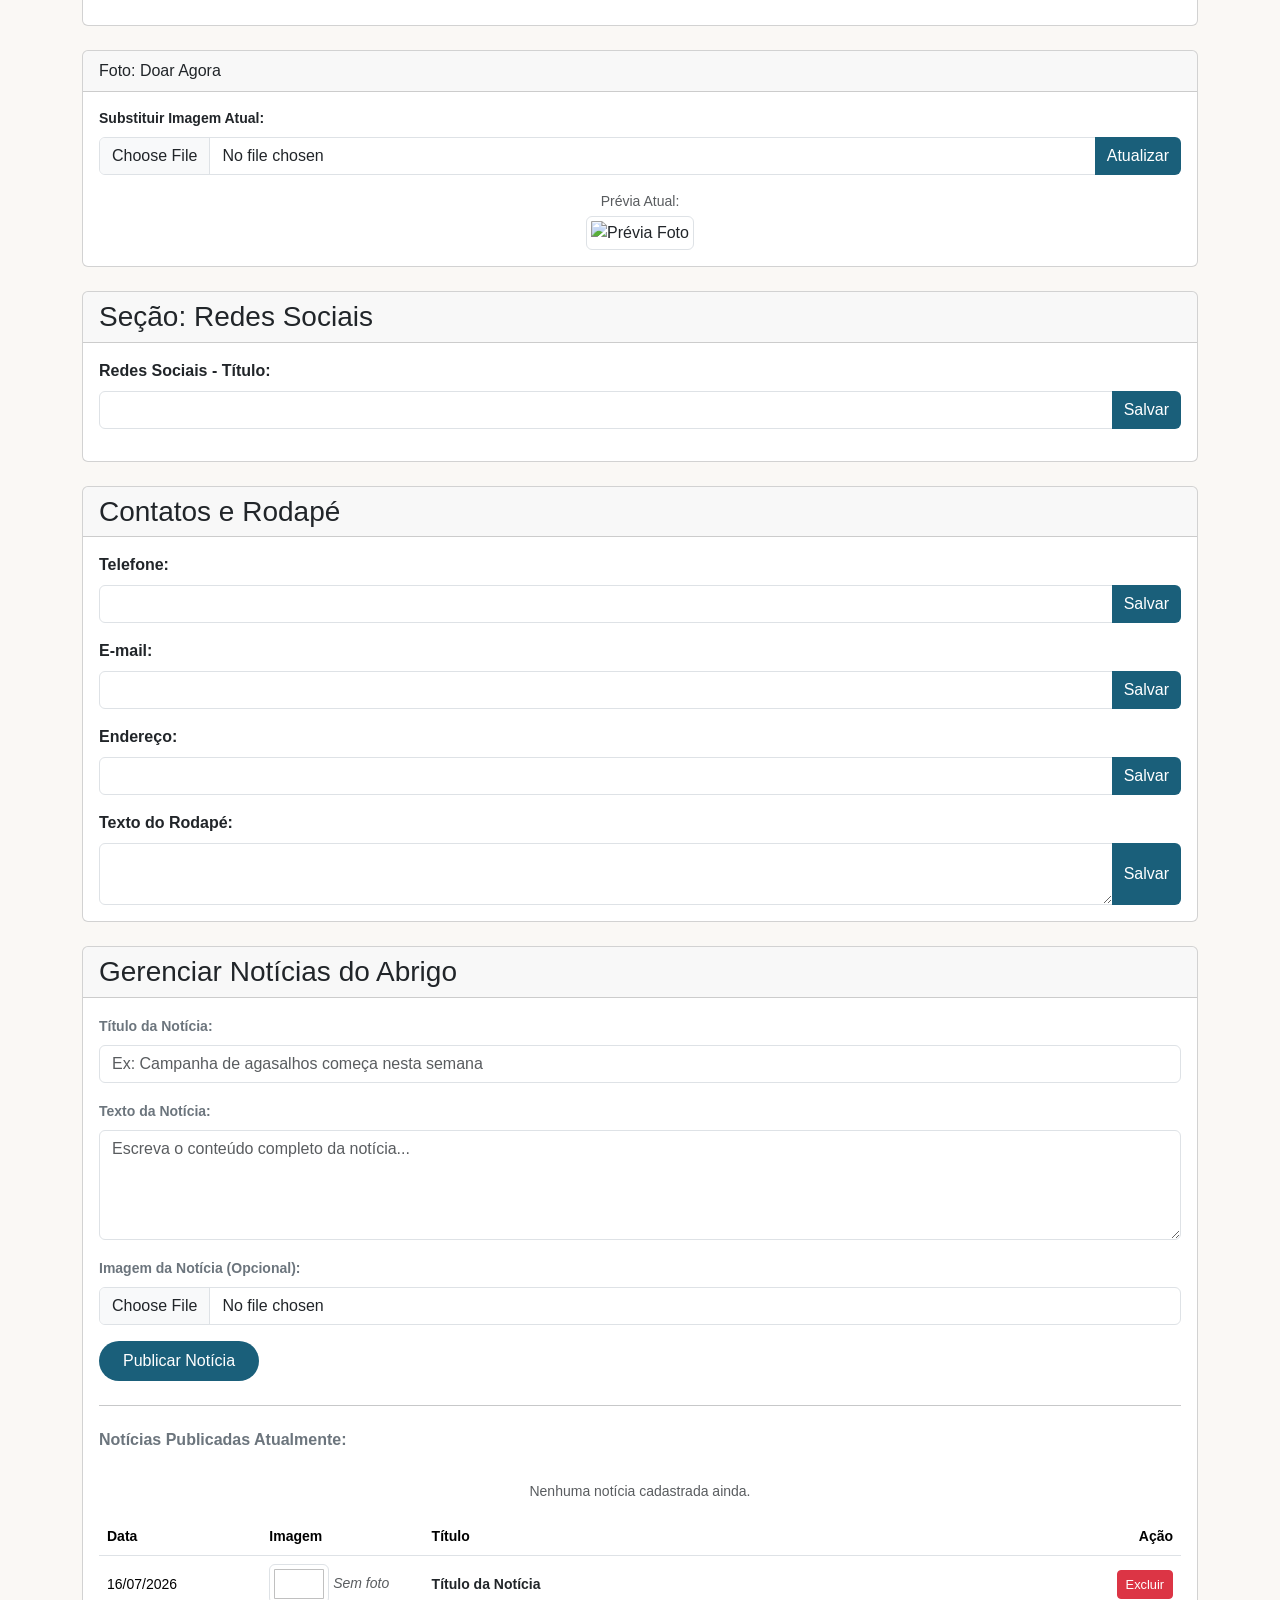
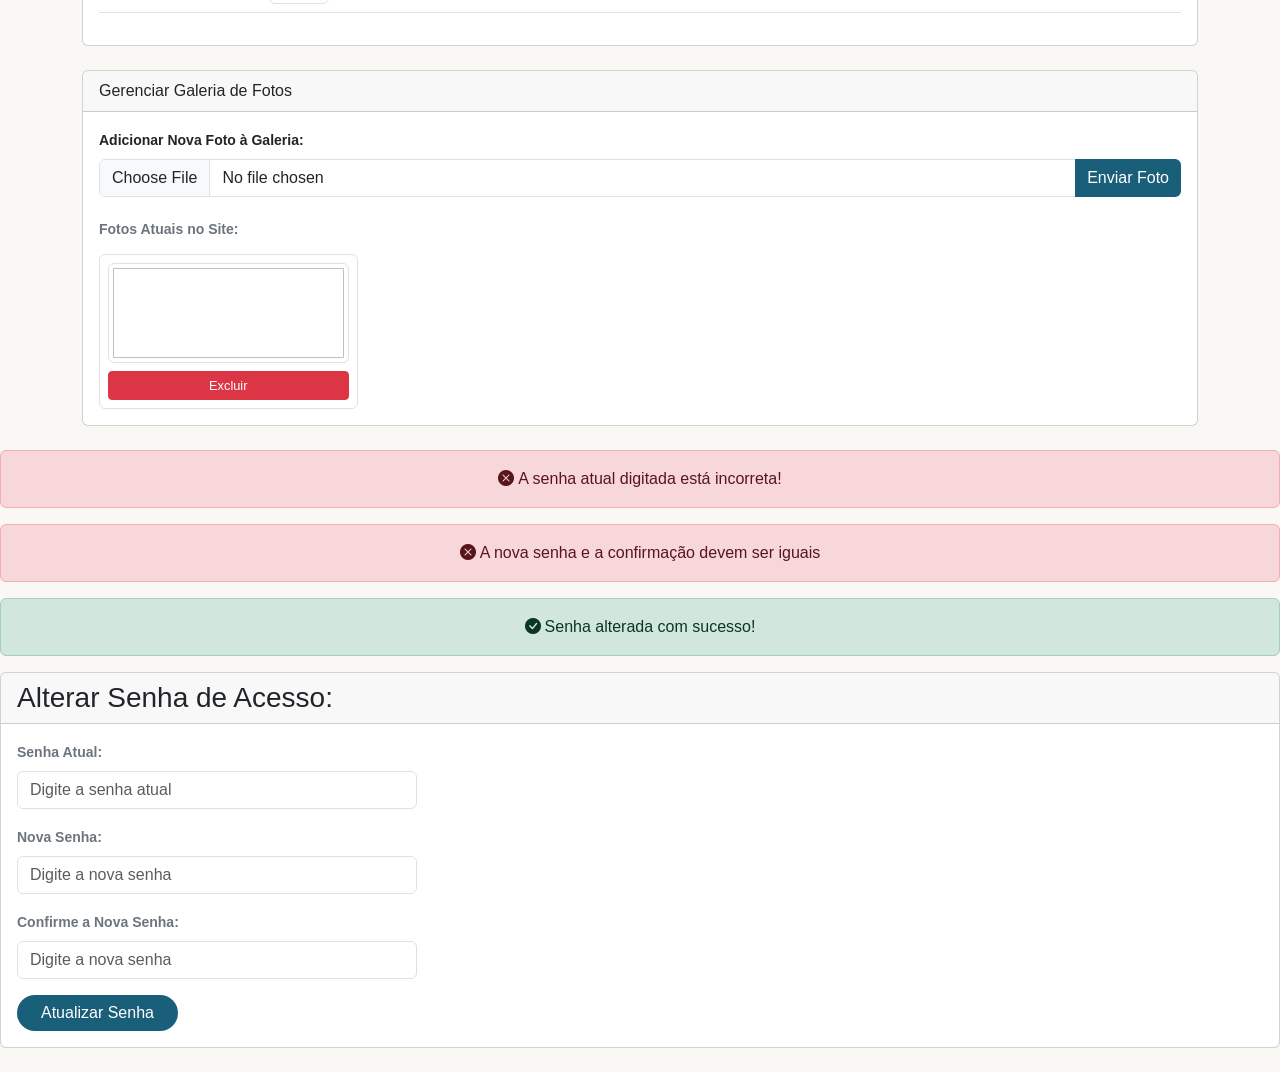
==== commit cef5c270: "Adição na página de doação solicitada pelo gestor do Abrigo" ====
--- a/src/main/resources/templates/admin.html
+++ b/src/main/resources/templates/admin.html
@@ -519,11 +519,28 @@
                         <button class="btn btn-custom-blue" type="submit">Salvar</button>
                     </div>
                 </form>
-                <form th:action="@{/admin}" method="POST">
+                <form th:action="@{/admin}" method="POST" class="mb-4">
                     <input type="hidden" name="chave" value="doar.apelo.texto">
                     <label class="form-label fw-bold">Texto de Apelo Emocional:</label>
                     <div class="input-group">
                         <textarea name="texto" class="form-control" rows="3" th:text="${textos['doar.apelo.texto']}"></textarea>
+                        <button class="btn btn-custom-blue" type="submit">Salvar</button>
+                    </div>
+                </form>
+
+                <form th:action="@{/admin}" method="POST" class="mb-3">
+                    <input type="hidden" name="chave" value="doar.mensal.titulo">
+                    <label class="form-label fw-bold">Título Doação Mensal:</label>
+                    <div class="input-group">
+                        <input type="text" name="texto" class="form-control" th:value="${textos['doar.mensal.titulo']}">
+                        <button class="btn btn-custom-blue" type="submit">Salvar</button>
+                    </div>
+                </form>
+                <form th:action="@{/admin}" method="POST" class="mb-4">
+                    <input type="hidden" name="chave" value="doar.mensal.texto">
+                    <label class="form-label fw-bold">Texto Doação Mensal:</label>
+                    <div class="input-group">
+                        <textarea name="texto" class="form-control" rows="3" th:text="${textos['doar.mensal.texto']}"></textarea>
                         <button class="btn btn-custom-blue" type="submit">Salvar</button>
                     </div>
                 </form>
